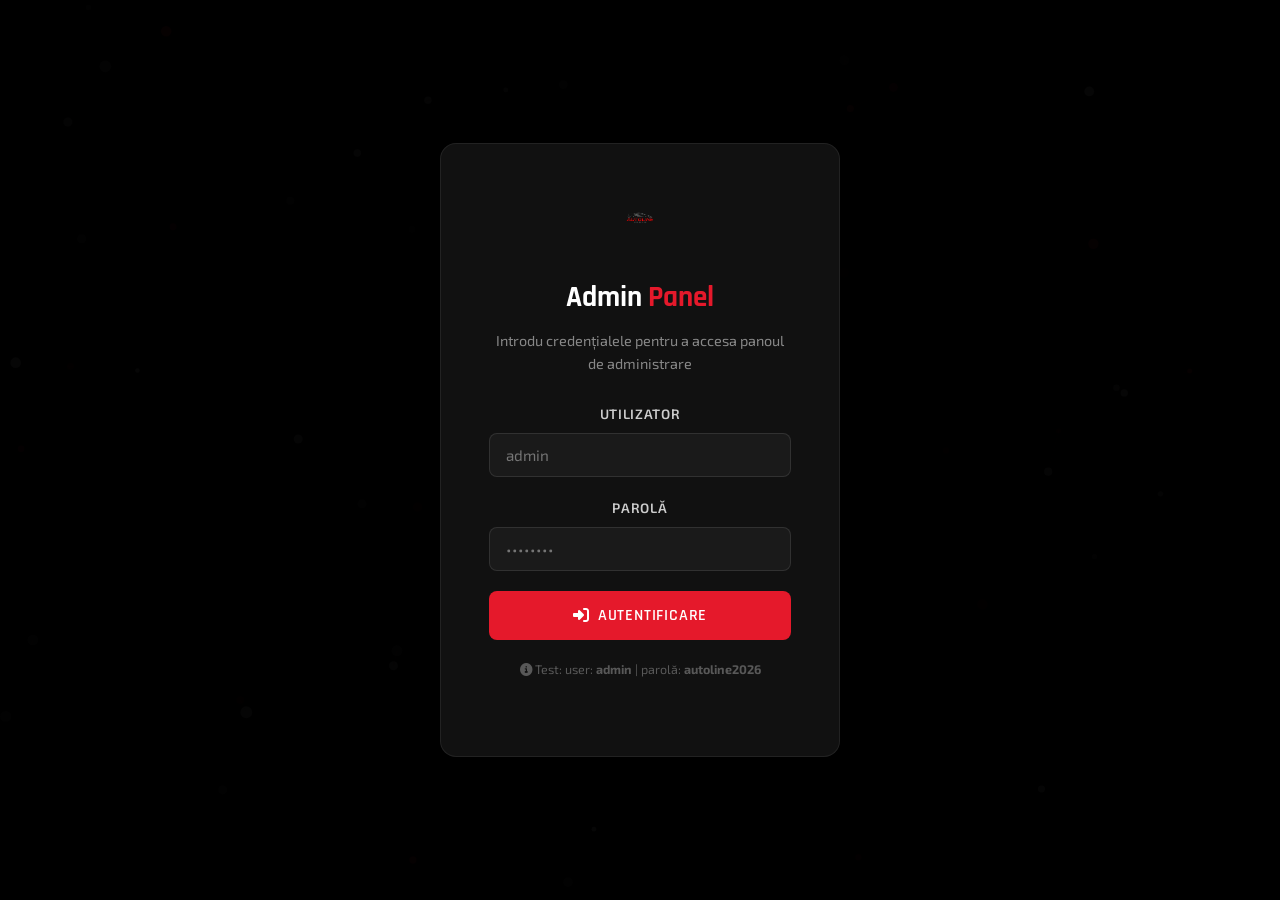
==== admin.html @ 4c0e233d "AutoLine website initial" ====
<!DOCTYPE html>
<html lang="ro">
<head>
  <meta charset="UTF-8"/>
  <meta name="viewport" content="width=device-width, initial-scale=1.0"/>
  <title>Admin Panel — AutoLine</title>
  <link href="https://fonts.googleapis.com/css2?family=Rajdhani:wght@400;600;700&family=Exo+2:wght@300;400;500;600&display=swap" rel="stylesheet"/>
  <link rel="stylesheet" href="https://cdnjs.cloudflare.com/ajax/libs/font-awesome/6.4.0/css/all.min.css"/>
  <link rel="stylesheet" href="css/style.css"/>
</head>
<body>

  <canvas id="bubblesCanvas"></canvas>

  <!-- =====================================================
       OVERLAY LOGIN ADMIN
       Afișat inițial, ascuns după autentificare reușită
  ===================================================== -->
  <div class="admin-login-overlay" id="loginOverlay">
    <div class="admin-login-box">
      <!-- Logo -->
      <img src="poze/AutoLine-removebg.jpg" alt="AutoLine" class="logo-img"/>
      <h2>Admin <span class="text-red">Panel</span></h2>
      <p>Introdu credențialele pentru a accesa panoul de administrare</p>

      <!-- Câmp username -->
      <div class="form-group">
        <label for="adminUser">Utilizator</label>
        <input type="text" id="adminUser" placeholder="admin" autocomplete="username"/>
      </div>
      <!-- Câmp parolă -->
      <div class="form-group">
        <label for="adminPass">Parolă</label>
        <input type="password" id="adminPass" placeholder="••••••••" autocomplete="current-password"/>
      </div>

      <!-- Buton login -->
      <button class="btn btn-primary" style="width:100%;justify-content:center" onclick="adminLogin()">
        <i class="fas fa-sign-in-alt"></i> Autentificare
      </button>

      <!-- Mesaj eroare — ascuns inițial -->
      <div class="admin-error" id="adminError">
        <i class="fas fa-exclamation-triangle"></i> Credențiale incorecte. Încearcă din nou.
      </div>

      <!-- Hint pentru testare -->
      <p style="color:var(--gray);font-size:0.78rem;margin-top:20px;opacity:0.6">
        <i class="fas fa-info-circle"></i> Test: user: <strong>admin</strong> | parolă: <strong>autoline2026</strong>
      </p>
    </div>
  </div>

  <!-- =====================================================
       NAVBAR ADMIN
  ===================================================== -->
  <nav class="navbar scrolled" style="display:none" id="adminNav">
    <div class="nav-container">
      <a href="index.html" class="nav-logo">
        <img src="poze/AutoLine-removebg.jpg" alt="AutoLine Logo" class="logo-img"/>
      </a>
      <div style="display:flex;align-items:center;gap:16px">
        <span style="color:var(--gray);font-size:0.85rem">
          <i class="fas fa-user-shield" style="color:var(--red)"></i> Administrator
        </span>
        <!-- Buton logout -->
        <button class="btn btn-outline" style="padding:8px 20px;font-size:0.85rem" onclick="adminLogout()">
          <i class="fas fa-sign-out-alt"></i> Ieșire
        </button>
        <a href="index.html" class="btn btn-primary" style="padding:8px 20px;font-size:0.85rem">
          <i class="fas fa-home"></i> Site
        </a>
      </div>
    </div>
  </nav>

  <!-- =====================================================
       DASHBOARD ADMIN
       Afișat după autentificare reușită
  ===================================================== -->
  <div class="admin-dashboard" id="adminDashboard">

    <!-- Header dashboard -->
    <div class="admin-header">
      <div>
        <h1>Dashboard <span class="text-red">AutoLine</span></h1>
        <p style="color:var(--gray);font-size:0.9rem">Gestionează programările clienților</p>
      </div>
      <!-- Buton adaugă programare manuală -->
      <button class="btn btn-primary" onclick="showAddModal()">
        <i class="fas fa-plus"></i> Adaugă Programare
      </button>
    </div>

    <!-- ---- CARDURI STATISTICI ---- -->
    <!-- Valorile sunt calculate dinamic de JS din localStorage -->
    <div class="admin-stats">
      <div class="admin-stat-card">
        <div class="icon">Programari</div>
        <div class="num" id="statTotal">0</div>
        <div class="lbl">Total Programări</div>
      </div>
      <div class="admin-stat-card">
        <div class="icon">Comenzi nepreluate</div>
        <div class="num" id="statPending">0</div>
        <div class="lbl">În Așteptare</div>
      </div>
      <div class="admin-stat-card">
        <div class="icon">Programari preluate</div>
        <div class="num" id="statConfirmed">0</div>
        <div class="lbl">Confirmate</div>
      </div>
      <div class="admin-stat-card">
        <div class="icon">Programari Completate</div>
        <div class="num" id="statCompleted">0</div>
        <div class="lbl">Finalizate</div>
      </div>
    </div>

    <!-- ---- TAB-URI FILTRARE ---- -->
    <div class="admin-tabs">
      <!-- Fiecare tab filtrează tabelul prin JS -->
      <button class="admin-tab active" onclick="filterTab('all', this)">
        <i class="fas fa-list"></i> Toate
      </button>
      <button class="admin-tab" onclick="filterTab('pending', this)">
        <i class="fas fa-hourglass-half"></i> În Așteptare
      </button>
      <button class="admin-tab" onclick="filterTab('confirmed', this)">
        <i class="fas fa-check"></i> Confirmate
      </button>
      <button class="admin-tab" onclick="filterTab('completed', this)">
        <i class="fas fa-flag-checkered"></i> Finalizate
      </button>
      <button class="admin-tab" onclick="filterTab('cancelled', this)">
        <i class="fas fa-times"></i> Anulate
      </button>
    </div>

    <!-- ---- BARA DE CĂUTARE & FILTRARE ---- -->
    <div class="admin-filters">
      <!-- Căutare după nume/mașină/serviciu -->
      <input type="text" id="searchInput" placeholder="🔍 Caută după nume, mașină, serviciu..."
             oninput="renderTable()" style="flex:1;min-width:200px"/>
      <!-- Filtrare după dată -->
      <input type="date" id="dateFilter" onchange="renderTable()" title="Filtrare după dată"/>
      <!-- Export CSV -->
      <button class="btn btn-outline" style="padding:10px 20px;font-size:0.85rem" onclick="exportCSV()">
        <i class="fas fa-download"></i> Export CSV
      </button>
      <!-- Șterge toate (cu confirmare) -->
      <button class="btn btn-outline" style="padding:10px 20px;font-size:0.85rem;border-color:rgba(229,25,43,0.3);color:var(--red)" onclick="clearAll()">
        <i class="fas fa-trash"></i> Șterge Tot
      </button>
    </div>

    <!-- ---- TABELUL CU PROGRAMĂRI ---- -->
    <div class="bookings-table-wrap">
      <table class="bookings-table" id="bookingsTable">
        <thead>
          <tr>
            <th>#</th>
            <th>Client</th>
            <th>Telefon</th>
            <th>Mașină</th>
            <th>Serviciu</th>
            <th>Data</th>
            <th>Ora</th>
            <th>Status</th>
            <th>Acțiuni</th>
          </tr>
        </thead>
        <!-- tbody populat dinamic de JS (renderTable) -->
        <tbody id="bookingsBody">
        </tbody>
      </table>
    </div>

    <!-- Stare goală — afișată când nu există programări -->
    <div class="empty-state" id="emptyState" style="display:none">
      <i class="fas fa-calendar-times"></i>
      <h3>Nicio programare găsită</h3>
      <p>Nu există programări în această categorie.</p>
      <a href="programare.html" class="btn btn-primary" style="margin-top:16px">
        <i class="fas fa-plus"></i> Creează Prima Programare
      </a>
    </div>

  </div>

  <!-- =====================================================
       MODAL: ADAUGĂ PROGRAMARE MANUALĂ
       Apare la click pe butonul "Adaugă Programare"
  ===================================================== -->
  <div id="addModal" style="display:none;position:fixed;inset:0;background:rgba(0,0,0,0.85);z-index:3000;display:none;align-items:center;justify-content:center;padding:20px">
    <div style="background:var(--bg-card);border:1px solid var(--border);border-radius:16px;padding:36px;width:100%;max-width:600px;max-height:90vh;overflow-y:auto">
      <div style="display:flex;justify-content:space-between;align-items:center;margin-bottom:28px">
        <h3 style="font-family:var(--font-title);font-size:1.5rem">Adaugă Programare <span class="text-red">Manuală</span></h3>
        <button onclick="hideAddModal()" style="background:none;border:none;color:var(--gray);cursor:pointer;font-size:1.5rem">✕</button>
      </div>

      <!-- Câmpuri formular modal -->
      <div class="form-row">
        <div class="form-group">
          <label>Nume Client *</label>
          <input type="text" id="m_name" placeholder="Ion Popescu"/>
        </div>
        <div class="form-group">
          <label>Telefon *</label>
          <input type="tel" id="m_phone" placeholder="+373 69 XXX XXX"/>
        </div>
      </div>
      <div class="form-row">
        <div class="form-group">
          <label>Mașină *</label>
          <input type="text" id="m_car" placeholder="BMW 320d"/>
        </div>
        <div class="form-group">
          <label>Nr. Înmatriculare</label>
          <input type="text" id="m_plate" placeholder="MD 001 AAA"/>
        </div>
      </div>
      <div class="form-group">
        <label>Serviciu *</label>
        <select id="m_service">
          <option value="">— Selectează —</option>
          <option>Schimb Ulei & Filtre</option>
          <option>Diagnosticare Electronică</option>
          <option>Climatizare & AC</option>
          <option>Anvelope & Jante</option>
          <option>Frâne & Suspensie</option>
          <option>ITP & Revizie</option>
          <option>Altele</option>
        </select>
      </div>
      <div class="form-row">
        <div class="form-group">
          <label>Data *</label>
          <input type="date" id="m_date"/>
        </div>
        <div class="form-group">
          <label>Ora *</label>
          <select id="m_time">
            <option value="">— Ora —</option>
            <option>08:00</option><option>09:00</option><option>10:00</option>
            <option>11:00</option><option>12:00</option><option>13:00</option>
            <option>14:00</option><option>15:00</option><option>16:00</option>
            <option>17:00</option>
          </select>
        </div>
      </div>
      <div class="form-group">
        <label>Status</label>
        <select id="m_status">
          <option value="pending">În Așteptare</option>
          <option value="confirmed">Confirmat</option>
          <option value="completed">Finalizat</option>
          <option value="cancelled">Anulat</option>
        </select>
      </div>
      <button class="btn btn-primary" style="width:100%;justify-content:center" onclick="saveManualBooking()">
        <i class="fas fa-save"></i> Salvează Programarea
      </button>
    </div>
  </div>

  <!-- =====================================================
       JAVASCRIPT ADMIN PANEL
  ===================================================== -->
  <script src="js/script.js"></script>
  <script>
    /* ================================================
       ADMIN.JS — logică completă panel administrare
       Toate datele sunt stocate în localStorage
    ================================================ */

    // ---- CREDENȚIALE LOGIN (doar pentru test local) ----
    // Schimbă parola înainte de a pune site-ul live!
    const ADMIN_USER = 'admin';
    const ADMIN_PASS = 'autoline2026';

    // Stare curentă: tab activ și filtrul de status
    let currentFilter = 'all'; // Filtrul de tab activ

    // ---- FUNCȚIA LOGIN ----
    // Verifică credențialele și afișează dashboard-ul
    function adminLogin() {
      const user = document.getElementById('adminUser').value.trim();
      const pass = document.getElementById('adminPass').value.trim();
      const error = document.getElementById('adminError');

      if (user === ADMIN_USER && pass === ADMIN_PASS) {
        // Credențiale corecte: ascundem overlay, arătăm dashboard
        document.getElementById('loginOverlay').style.display = 'none';
        document.getElementById('adminNav').style.display = 'block';
        document.getElementById('adminDashboard').style.display = 'block';
        error.style.display = 'none';
        loadDashboard(); // Încarcă datele
      } else {
        // Credențiale greșite: arătăm eroarea
        error.style.display = 'block';
        document.getElementById('adminPass').value = '';
      }
    }

    // Enter key pe câmpul parolă declanșează login
    document.getElementById('adminPass').addEventListener('keypress', function(e) {
      if (e.key === 'Enter') adminLogin();
    });
    document.getElementById('adminUser').addEventListener('keypress', function(e) {
      if (e.key === 'Enter') adminLogin();
    });

    // ---- FUNCȚIA LOGOUT ----
    function adminLogout() {
      if (confirm('Ești sigur că vrei să ieși din admin?')) {
        location.reload(); // Reîncarcă pagina = înapoi la login
      }
    }

    // ---- ÎNCARCĂ DATELE DIN LOCALSTORAGE ----
    // Citim programările și actualizăm statisticile + tabelul
    function loadDashboard() {
      renderStats(); // Actualizează cardurile cu numere
      renderTable(); // Populează tabelul
    }

    // ---- OBȚINE PROGRAMĂRILE DIN LOCALSTORAGE ----
    function getBookings() {
      return JSON.parse(localStorage.getItem('autoline_bookings') || '[]');
    }

    // ---- SALVEAZĂ PROGRAMĂRILE ÎN LOCALSTORAGE ----
    function saveBookings(bookings) {
      localStorage.setItem('autoline_bookings', JSON.stringify(bookings));
    }

    // ---- ACTUALIZEAZĂ CARDURILE STATISTICI ----
    function renderStats() {
      const bookings = getBookings();
      document.getElementById('statTotal').textContent = bookings.length;
      document.getElementById('statPending').textContent = bookings.filter(b => b.status === 'pending').length;
      document.getElementById('statConfirmed').textContent = bookings.filter(b => b.status === 'confirmed').length;
      document.getElementById('statCompleted').textContent = bookings.filter(b => b.status === 'completed').length;
    }

    // ---- FILTRARE TAB-URI ----
    // Setează filtrul curent și re-renderizează tabelul
    function filterTab(filter, btn) {
      currentFilter = filter;

      // Actualizează stilul butonului activ
      document.querySelectorAll('.admin-tab').forEach(t => t.classList.remove('active'));
      btn.classList.add('active');

      renderTable();
    }

    // ---- POPULEAZĂ TABELUL CU PROGRAMĂRI ----
    function renderTable() {
      const bookings = getBookings();
      const searchVal = document.getElementById('searchInput').value.toLowerCase();
      const dateVal = document.getElementById('dateFilter').value;
      const tbody = document.getElementById('bookingsBody');
      const emptyState = document.getElementById('emptyState');

      // Aplicăm filtrele:
      let filtered = bookings.filter(b => {
        // 1. Filtru tab (status)
        const matchTab = currentFilter === 'all' || b.status === currentFilter;

        // 2. Filtru căutare text (caută în toate câmpurile)
        const searchStr = `${b.name} ${b.car} ${b.service} ${b.phone} ${b.plate}`.toLowerCase();
        const matchSearch = !searchVal || searchStr.includes(searchVal);

        // 3. Filtru dată
        const matchDate = !dateVal || b.date === dateVal;

        return matchTab && matchSearch && matchDate;
      });

      // Sortăm după dată (cele mai noi primele)
      filtered.sort((a, b) => new Date(b.date + ' ' + b.time) - new Date(a.date + ' ' + a.time));

      // Golim tabelul
      tbody.innerHTML = '';

      if (filtered.length === 0) {
        // Afișăm starea goală dacă nu sunt rezultate
        document.getElementById('bookingsTable').style.display = 'none';
        emptyState.style.display = 'block';
        return;
      }

      document.getElementById('bookingsTable').style.display = 'table';
      emptyState.style.display = 'none';

      // Generăm rândurile tabelului
      filtered.forEach((b, index) => {
        const row = document.createElement('tr');

        // Clasa CSS pentru badge-ul de status
        const statusClass = {
          pending: 'status-pending',
          confirmed: 'status-confirmed',
          completed: 'status-completed',
          cancelled: 'status-cancelled'
        }[b.status] || 'status-pending';

        // Textul status în română
        const statusText = {
          pending: 'În Așteptare',
          confirmed: 'Confirmat',
          completed: 'Finalizat',
          cancelled: 'Anulat'
        }[b.status] || 'În Așteptare';

        // Formatăm data mai frumos (ex: 07.04.2026)
        const dateFormatted = b.date ? b.date.split('-').reverse().join('.') : '—';

        row.innerHTML = `
          <td style="color:var(--gray)">${index + 1}</td>
          <td>
            <strong>${escapeHtml(b.name)}</strong><br/>
            <span style="color:var(--gray);font-size:0.8rem">${escapeHtml(b.email || '')}</span>
          </td>
          <td><a href="tel:${escapeHtml(b.phone)}" style="color:var(--white);text-decoration:none">${escapeHtml(b.phone)}</a></td>
          <td>
            <strong>${escapeHtml(b.car)}</strong><br/>
            <span style="color:var(--gray);font-size:0.8rem">${escapeHtml(b.plate || '—')}</span>
          </td>
          <td>${escapeHtml(b.service)}</td>
          <td>${dateFormatted}</td>
          <td>${escapeHtml(b.time || '—')}</td>
          <td><span class="status-badge ${statusClass}">${statusText}</span></td>
          <td>
            <div style="display:flex;gap:6px;flex-wrap:wrap">
              <!-- Buton Confirmă (activ doar când e pending) -->
              ${b.status === 'pending' ? `<button class="action-btn btn-confirm" onclick="changeStatus(${b.id}, 'confirmed')">✓ Confirmă</button>` : ''}
              <!-- Buton Finalizat (activ când e confirmat) -->
              ${b.status === 'confirmed' ? `<button class="action-btn btn-confirm" onclick="changeStatus(${b.id}, 'completed')">🏁 Finalizat</button>` : ''}
              <!-- Buton Anulează -->
              ${b.status !== 'cancelled' && b.status !== 'completed'
                ? `<button class="action-btn btn-cancel" onclick="changeStatus(${b.id}, 'cancelled')">✕ Anulează</button>`
                : ''}
              <!-- Buton Șterge -->
              <button class="action-btn btn-delete" onclick="deleteBooking(${b.id})">🗑</button>
            </div>
          </td>
        `;
        tbody.appendChild(row);
      });

      // Actualizăm și statisticile
      renderStats();
    }

    // ---- SCHIMBĂ STATUSUL UNEI PROGRAMĂRI ----
    function changeStatus(id, newStatus) {
      const bookings = getBookings();
      const index = bookings.findIndex(b => b.id === id);
      if (index !== -1) {
        bookings[index].status = newStatus; // Actualizăm statusul
        saveBookings(bookings); // Salvăm
        renderTable(); // Re-renderizăm tabelul
      }
    }

    // ---- ȘTERGE O PROGRAMARE ----
    function deleteBooking(id) {
      if (!confirm('Ești sigur că vrei să ștergi această programare?')) return;
      const bookings = getBookings().filter(b => b.id !== id); // Filtrăm afară
      saveBookings(bookings);
      renderTable();
    }

    // ---- ȘTERGE TOATE PROGRAMĂRILE ----
    function clearAll() {
      if (!confirm('Ești sigur că vrei să ștergi TOATE programările? Acțiunea nu poate fi anulată!')) return;
      localStorage.removeItem('autoline_bookings');
      renderTable();
    }

    // ---- EXPORT CSV ----
    // Generăm un fișier CSV cu toate programările și îl descărcăm
    function exportCSV() {
      const bookings = getBookings();
      if (bookings.length === 0) {
        alert('Nu există programări de exportat.');
        return;
      }

      // Header-ul CSV
      const headers = ['ID', 'Nume', 'Telefon', 'Email', 'Masina', 'Nr.Inmatriculare', 'Serviciu', 'Data', 'Ora', 'Status', 'Creat'];
      const rows = bookings.map(b => [
        b.id, b.name, b.phone, b.email || '', b.car, b.plate || '', b.service, b.date, b.time, b.status, b.createdAt
      ]);

      // Construim conținutul CSV
      const csvContent = [headers, ...rows]
        .map(row => row.map(cell => `"${String(cell).replace(/"/g, '""')}"`).join(','))
        .join('\n');

      // Creăm un link invizibil și simulăm click pentru descărcare
      const blob = new Blob(['\uFEFF' + csvContent], { type: 'text/csv;charset=utf-8;' });
      const url = URL.createObjectURL(blob);
      const a = document.createElement('a');
      a.href = url;
      a.download = `autoline-programari-${new Date().toISOString().split('T')[0]}.csv`;
      a.click();
      URL.revokeObjectURL(url);
    }

    // ---- MODAL ADAUGĂ PROGRAMARE MANUALĂ ----
    function showAddModal() {
      const modal = document.getElementById('addModal');
      modal.style.display = 'flex';
      // Setăm data minimă pentru câmpul dată
      const today = new Date().toISOString().split('T')[0];
      document.getElementById('m_date').setAttribute('min', today);
    }

    function hideAddModal() {
      document.getElementById('addModal').style.display = 'none';
    }

    // Închide modalul la click pe fundal
    document.getElementById('addModal').addEventListener('click', function(e) {
      if (e.target === this) hideAddModal();
    });

    // ---- SALVEAZĂ PROGRAMARE MANUALĂ ----
    function saveManualBooking() {
      const name = document.getElementById('m_name').value.trim();
      const phone = document.getElementById('m_phone').value.trim();
      const car = document.getElementById('m_car').value.trim();
      const service = document.getElementById('m_service').value;
      const date = document.getElementById('m_date').value;
      const time = document.getElementById('m_time').value;

      if (!name || !phone || !car || !service || !date || !time) {
        alert('Completează toate câmpurile obligatorii!');
        return;
      }

      const newBooking = {
        id: Date.now(),
        name,
        phone,
        email: '',
        car,
        plate: document.getElementById('m_plate').value.trim(),
        service,
        date,
        time,
        status: document.getElementById('m_status').value,
        notes: '',
        createdAt: new Date().toLocaleString('ro-RO')
      };

      const bookings = getBookings();
      bookings.push(newBooking);
      saveBookings(bookings);

      hideAddModal();
      // Resetăm câmpurile modalului
      ['m_name','m_phone','m_car','m_plate'].forEach(id => document.getElementById(id).value = '');
      document.getElementById('m_service').value = '';
      document.getElementById('m_time').value = '';
      document.getElementById('m_status').value = 'pending';

      renderTable();
      alert('Programarea a fost adăugată cu succes!');
    }

    // ---- SANITIZARE HTML (previne XSS) ----
    // Înlocuiește caracterele speciale HTML pentru siguranță
    function escapeHtml(str) {
      if (!str) return '';
      return String(str)
        .replace(/&/g, '&amp;')
        .replace(/</g, '&lt;')
        .replace(/>/g, '&gt;')
        .replace(/"/g, '&quot;');
    }

    // ---- DATE DE TEST (pentru demonstrare) ----
    // Dacă nu există programări, adăugăm câteva exemple demo
    (function addDemoData() {
      const existing = getBookings();
      if (existing.length === 0) {
        const demoBookings = [
          {
            id: 1001,
            name: 'Ion Popescu',
            phone: '+373 69 123 456',
            email: 'ion.popescu@gmail.com',
            car: 'BMW 320d E90',
            plate: 'MD 001 ABC',
            service: 'Schimb Ulei & Filtre',
            date: new Date().toISOString().split('T')[0], // Azi
            time: '10:00',
            status: 'pending',
            notes: 'Și filtru habitaclu dacă se poate',
            createdAt: new Date().toLocaleString('ro-RO')
          },
          {
            id: 1002,
            name: 'Maria Ionescu',
            phone: '+373 69 234 567',
            email: 'maria@yahoo.com',
            car: 'Volkswagen Golf 7',
            plate: 'MD 002 XYZ',
            service: 'Diagnosticare Electronică',
            date: new Date(Date.now() + 86400000).toISOString().split('T')[0], // Mâine
            time: '14:00',
            status: 'confirmed',
            notes: 'Lumina motorului aprinsă de 2 zile',
            createdAt: new Date().toLocaleString('ro-RO')
          },
          {
            id: 1003,
            name: 'Andrei Vasile',
            phone: '+373 69 345 678',
            email: '',
            car: 'Toyota Corolla 2021',
            plate: 'MD 003 TOY',
            service: 'Anvelope & Jante',
            date: new Date(Date.now() - 86400000).toISOString().split('T')[0], // Ieri
            time: '09:00',
            status: 'completed',
            notes: 'Sezon de vară',
            createdAt: new Date().toLocaleString('ro-RO')
          }
        ];
        saveBookings(demoBookings);
      }
    })();

  </script>
</body>
</html>
---- css/style.css ----
/* ================================================
   AutoLine Auto Services - style.css
   Tema: Dark / Negru cu accent Roșu
   Autor: Cazacu Cătălin — DAW-251
================================================ */

/* ---- CSS VARIABLES (variabile globale de culori, fonturi) ---- */
:root {
  --bg-dark: #0a0a0a;          /* Fundal principal negru */
  --bg-card: #111111;          /* Fundal carduri */
  --bg-card2: #161616;         /* Fundal carduri secundare */
  --red: #e5192b;              /* Roșu AutoLine (culoarea logo) */
  --red-dark: #b31220;         /* Roșu mai închis hover */
  --white: #ffffff;
  --gray: #888888;             /* Text secundar */
  --gray-light: #cccccc;
  --border: rgba(255,255,255,0.07); /* Borduri subtile */
  --font-title: 'Rajdhani', sans-serif;
  --font-body: 'Exo 2', sans-serif;
  --shadow: 0 8px 32px rgba(229,25,43,0.15);
  --transition: all 0.3s ease;
  --radius: 12px;
}

/* ---- RESET & BASE ---- */
*, *::before, *::after { box-sizing: border-box; margin: 0; padding: 0; }

html { scroll-behavior: smooth; } /* Scroll lin la click pe linkuri ancoră */

body {
  background: var(--bg-dark);
  color: var(--white);
  font-family: var(--font-body);
  font-size: 16px;
  line-height: 1.6;
  overflow-x: hidden; /* Previne scroll orizontal */
}

/* ---- CANVAS BULE (fundal animat) ---- */
/* Canvas-ul e fix, în spatele tuturor elementelor */
#bubblesCanvas {
  position: fixed;
  top: 0; left: 0;
  width: 100%; height: 100%;
  z-index: 0;          /* Sub tot conținutul */
  pointer-events: none; /* Nu blochează click-urile */
}

/* Toate secțiunile stau deasupra canvas-ului */
section, nav, footer { position: relative; z-index: 1; }

/* ---- UTILITĂȚI ---- */
.container { max-width: 1200px; margin: 0 auto; padding: 0 24px; }
.text-red { color: var(--red); }
.section { padding: 80px 0; }
.center-btn { text-align: center; margin-top: 48px; }

/* ---- BUTOANE ---- */
.btn {
  display: inline-flex;
  align-items: center;
  gap: 8px;
  padding: 14px 32px;
  border-radius: 8px;
  font-family: var(--font-title);
  font-size: 1rem;
  font-weight: 600;
  letter-spacing: 0.05em;
  text-decoration: none;
  cursor: pointer;
  border: none;
  transition: var(--transition);
  text-transform: uppercase;
}
.btn-primary {
  background: var(--red);
  color: var(--white);
}
.btn-primary:hover {
  background: var(--red-dark);
  transform: translateY(-2px);
  box-shadow: 0 8px 24px rgba(229,25,43,0.4);
}
.btn-outline {
  background: transparent;
  color: var(--white);
  border: 2px solid rgba(255,255,255,0.3);
}
.btn-outline:hover {
  border-color: var(--red);
  color: var(--red);
  transform: translateY(-2px);
}
.btn-large { padding: 18px 48px; font-size: 1.1rem; }

/* ---- SECTION HEADER ---- */
.section-header { text-align: center; margin-bottom: 56px; }
.section-tag {
  display: inline-block;
  background: rgba(229,25,43,0.15);
  color: var(--red);
  border: 1px solid rgba(229,25,43,0.3);
  padding: 4px 16px;
  border-radius: 20px;
  font-size: 0.8rem;
  font-weight: 600;
  letter-spacing: 0.1em;
  text-transform: uppercase;
  margin-bottom: 12px;
}
.section-title {
  font-family: var(--font-title);
  font-size: clamp(1.8rem, 4vw, 2.8rem);
  font-weight: 700;
  line-height: 1.2;
  margin-bottom: 16px;
}
.section-subtitle { color: var(--gray); max-width: 600px; margin: 0 auto; }

/* ================================================
   NAVBAR
================================================ */
.navbar {
  position: fixed;
  top: 0; left: 0; right: 0;
  z-index: 1000; /* Deasupra tuturor */
  padding: 0 24px;
  transition: var(--transition);
  background: transparent;
}
/* Clasa adăugată prin JS când se scrollează */
.navbar.scrolled {
  background: rgba(10,10,10,0.95);
  backdrop-filter: blur(20px);
  border-bottom: 1px solid var(--border);
  box-shadow: 0 4px 24px rgba(0,0,0,0.5);
}
.nav-container {
  max-width: 1200px;
  margin: 0 auto;
  display: flex;
  align-items: center;
  justify-content: space-between;
  height: 72px;
}
.nav-logo .logo-img { height: 48px; object-fit: contain; }
.nav-links {
  display: flex;
  align-items: center;
  gap: 8px;
  list-style: none;
}
.nav-link {
  color: var(--gray-light);
  text-decoration: none;
  padding: 8px 16px;
  border-radius: 6px;
  font-family: var(--font-title);
  font-weight: 600;
  font-size: 0.95rem;
  letter-spacing: 0.05em;
  text-transform: uppercase;
  transition: var(--transition);
}
.nav-link:hover, .nav-link.active {
  color: var(--white);
  background: rgba(255,255,255,0.08);
}
/* Link special Admin - cu bordură roșie */
.nav-admin {
  color: var(--red) !important;
  border: 1px solid rgba(229,25,43,0.3);
}
.nav-admin:hover { background: rgba(229,25,43,0.15) !important; }
/* Buton hamburger (mobil) */
.hamburger {
  display: none;
  flex-direction: column;
  gap: 5px;
  background: none;
  border: none;
  cursor: pointer;
  padding: 4px;
}
.hamburger span {
  display: block;
  width: 24px; height: 2px;
  background: var(--white);
  border-radius: 2px;
  transition: var(--transition);
}

/* ================================================
   HERO SECTION
================================================ */
.hero {
  min-height: 100vh;
  display: flex;
  align-items: center;
  padding: 100px 48px 60px;
  max-width: 1200px;
  margin: 0 auto;
  gap: 60px;
}
.hero-content { flex: 1; }
.hero-tag {
  display: inline-block;
  background: rgba(229,25,43,0.1);
  border: 1px solid rgba(229,25,43,0.25);
  color: var(--red);
  padding: 6px 18px;
  border-radius: 20px;
  font-size: 0.85rem;
  font-weight: 600;
  letter-spacing: 0.08em;
  margin-bottom: 20px;
}
.hero-title {
  font-family: var(--font-title);
  font-size: clamp(2.4rem, 5.5vw, 4rem);
  font-weight: 700;
  line-height: 1.1;
  margin-bottom: 20px;
}
.hero-subtitle {
  color: var(--gray);
  font-size: 1.1rem;
  margin-bottom: 36px;
  max-width: 500px;
}
.hero-buttons { display: flex; gap: 16px; flex-wrap: wrap; margin-bottom: 48px; }

/* Statistici hero */
.hero-stats { display: flex; gap: 40px; flex-wrap: wrap; }
.stat { display: flex; flex-direction: column; }
.stat-num {
  font-family: var(--font-title);
  font-size: 2rem;
  font-weight: 700;
  color: var(--red);
  line-height: 1;
}
.stat-label { font-size: 0.8rem; color: var(--gray); margin-top: 4px; }

/* Imaginea hero */
.hero-image { flex: 1; display: flex; justify-content: center; }
.hero-img-wrapper { position: relative; max-width: 500px; width: 100%; }
.hero-car-img {
  width: 100%;
  border-radius: 20px;
  object-fit: cover;
  aspect-ratio: 4/3;
  display: block;
  border: 1px solid var(--border);
}
/* Badge-uri flotante deasupra imaginii hero */
.floating-badge {
  position: absolute;
  background: rgba(17,17,17,0.95);
  border: 1px solid var(--border);
  backdrop-filter: blur(10px);
  padding: 10px 16px;
  border-radius: 30px;
  display: flex;
  align-items: center;
  gap: 8px;
  font-size: 0.85rem;
  font-weight: 600;
  white-space: nowrap;
  /* Animație plutire sus-jos */
  animation: float 3s ease-in-out infinite;
}
.badge-1 { top: 20px; left: -20px; color: #4ade80; }
.badge-1 i { color: #4ade80; }
.badge-2 { bottom: 30px; right: -10px; animation-delay: 1.5s; }
/* Animație CSS plutire */
@keyframes float {
  0%, 100% { transform: translateY(0); }
  50% { transform: translateY(-10px); }
}

/* ================================================
   SERVICES GRID
================================================ */
.services-grid {
  display: grid;
  grid-template-columns: repeat(auto-fit, minmax(300px, 1fr));
  gap: 24px;
}
.service-card {
  background: var(--bg-card);
  border: 1px solid var(--border);
  border-radius: var(--radius);
  padding: 32px;
  transition: var(--transition);
  position: relative;
  overflow: hidden;
}
/* Linia roșie animată la hover */
.service-card::before {
  content: '';
  position: absolute;
  bottom: 0; left: 0;
  width: 0; height: 3px;
  background: var(--red);
  transition: width 0.4s ease;
}
.service-card:hover::before { width: 100%; }
.service-card:hover {
  border-color: rgba(229,25,43,0.3);
  transform: translateY(-6px);
  box-shadow: 0 16px 48px rgba(0,0,0,0.4);
}
.service-icon {
  width: 56px; height: 56px;
  background: rgba(229,25,43,0.1);
  border-radius: 12px;
  display: flex;
  align-items: center;
  justify-content: center;
  margin-bottom: 20px;
  font-size: 1.4rem;
  color: var(--red);
}
.service-card h3 {
  font-family: var(--font-title);
  font-size: 1.25rem;
  font-weight: 700;
  margin-bottom: 10px;
}
.service-card p { color: var(--gray); font-size: 0.9rem; margin-bottom: 20px; }
.service-link {
  color: var(--red);
  text-decoration: none;
  font-weight: 600;
  font-size: 0.9rem;
  display: inline-flex;
  align-items: center;
  gap: 6px;
  transition: gap 0.3s;
}
.service-link:hover { gap: 12px; }

/* ================================================
   WHY US
================================================ */
.why-us { background: rgba(255,255,255,0.02); }
.why-us-inner {
  display: flex;
  gap: 64px;
  align-items: center;
}
.why-us-image {
  flex: 1;
  position: relative;
}
.why-us-image img {
  width: 100%;
  border-radius: 20px;
  object-fit: cover;
  aspect-ratio: 4/3;
  border: 1px solid var(--border);
}
/* Caseta cu recenzie flotantă */
.review-box {
  position: absolute;
  bottom: -24px;
  right: -24px;
  background: var(--bg-card);
  border: 1px solid var(--border);
  padding: 20px 24px;
  border-radius: 12px;
  max-width: 220px;
  box-shadow: 0 8px 32px rgba(0,0,0,0.5);
}
.review-box p { font-size: 0.85rem; margin: 8px 0; color: var(--gray-light); font-style: italic; }
.review-box span { font-size: 0.8rem; color: var(--gray); }
.why-us-content { flex: 1; }
.why-us-content p { color: var(--gray); margin-bottom: 24px; }
/* Lista de avantaje */
.advantages-list { list-style: none; margin-bottom: 32px; display: flex; flex-direction: column; gap: 12px; }
.advantages-list li {
  display: flex;
  align-items: center;
  gap: 12px;
  color: var(--gray-light);
  font-size: 0.95rem;
}
.advantages-list li i { color: var(--red); font-size: 1rem; flex-shrink: 0; }

/* ================================================
   TESTIMONIALE
================================================ */
.testimonials-grid {
  display: grid;
  grid-template-columns: repeat(auto-fit, minmax(280px, 1fr));
  gap: 24px;
}
.testimonial-card {
  background: var(--bg-card);
  border: 1px solid var(--border);
  border-radius: var(--radius);
  padding: 32px;
  transition: var(--transition);
}
.testimonial-card:hover { border-color: rgba(229,25,43,0.25); transform: translateY(-4px); }
.testimonial-stars { font-size: 1.1rem; margin-bottom: 16px; }
.testimonial-card p { color: var(--gray); font-style: italic; margin-bottom: 24px; line-height: 1.7; }
.testimonial-author { display: flex; align-items: center; gap: 14px; }
.author-img {
  width: 48px; height: 48px;
  border-radius: 50%;
  object-fit: cover;
  border: 2px solid var(--red);
  background: var(--bg-card2); /* placeholder când nu e imagine */
}
.testimonial-author strong { display: block; font-weight: 600; }
.testimonial-author span { font-size: 0.8rem; color: var(--gray); }

/* ================================================
   CTA BAND
================================================ */
.cta-band {
  background: linear-gradient(135deg, #1a0005 0%, #0d0d0d 50%, #1a0005 100%);
  border-top: 1px solid rgba(229,25,43,0.2);
  border-bottom: 1px solid rgba(229,25,43,0.2);
  padding: 80px 24px;
  text-align: center;
  position: relative;
}
.cta-band h2 {
  font-family: var(--font-title);
  font-size: clamp(1.8rem, 4vw, 2.8rem);
  margin-bottom: 12px;
}
.cta-band p { color: var(--gray); margin-bottom: 32px; font-size: 1.05rem; }

/* ================================================
   FOOTER
================================================ */
.footer {
  background: #050505;
  border-top: 1px solid var(--border);
  padding: 64px 0 0;
}
.footer-grid {
  display: grid;
  grid-template-columns: 2fr 1fr 1fr 1.5fr;
  gap: 40px;
  margin-bottom: 48px;
}
.footer-logo { height: 44px; object-fit: contain; margin-bottom: 16px; filter: brightness(1.1); }
.footer-col p { color: var(--gray); font-size: 0.9rem; line-height: 1.7; margin-bottom: 20px; }
.footer-col h4 {
  font-family: var(--font-title);
  font-size: 1rem;
  font-weight: 700;
  text-transform: uppercase;
  letter-spacing: 0.08em;
  margin-bottom: 20px;
  color: var(--white);
}
.footer-col ul { list-style: none; display: flex; flex-direction: column; gap: 10px; }
.footer-col ul li a {
  color: var(--gray);
  text-decoration: none;
  font-size: 0.9rem;
  transition: color 0.2s;
}
.footer-col ul li a:hover { color: var(--red); }
/* Lista contact cu iconițe */
.contact-list li { display: flex; align-items: flex-start; gap: 10px; color: var(--gray); font-size: 0.9rem; }
.contact-list li i { color: var(--red); margin-top: 3px; flex-shrink: 0; }
/* Social media */
.social-links { display: flex; gap: 12px; }
.social-links a {
  width: 40px; height: 40px;
  background: rgba(255,255,255,0.05);
  border: 1px solid var(--border);
  border-radius: 8px;
  display: flex;
  align-items: center;
  justify-content: center;
  color: var(--gray);
  text-decoration: none;
  transition: var(--transition);
  font-size: 1rem;
}
.social-links a:hover { background: var(--red); color: var(--white); border-color: var(--red); }
.footer-bottom {
  border-top: 1px solid var(--border);
  padding: 20px 0;
  display: flex;
  justify-content: space-between;
  align-items: center;
  flex-wrap: wrap;
  gap: 8px;
}
.footer-bottom p { color: var(--gray); font-size: 0.85rem; }

/* ================================================
   PAGINI INTERNE - PAGE HERO (header pagini)
================================================ */
.page-hero {
  padding: 140px 24px 60px;
  text-align: center;
  background: linear-gradient(180deg, rgba(229,25,43,0.05) 0%, transparent 100%);
}
.page-hero h1 {
  font-family: var(--font-title);
  font-size: clamp(2rem, 5vw, 3.5rem);
  font-weight: 700;
  margin-bottom: 12px;
}
.page-hero p { color: var(--gray); font-size: 1.05rem; }
/* Breadcrumb */
.breadcrumb {
  display: flex;
  align-items: center;
  justify-content: center;
  gap: 8px;
  margin-top: 16px;
  font-size: 0.85rem;
  color: var(--gray);
}
.breadcrumb a { color: var(--red); text-decoration: none; }
.breadcrumb a:hover { text-decoration: underline; }

/* ================================================
   PAGINA SERVICII
================================================ */
.services-full-grid {
  display: grid;
  grid-template-columns: repeat(auto-fit, minmax(340px, 1fr));
  gap: 28px;
}
.service-full-card {
  background: var(--bg-card);
  border: 1px solid var(--border);
  border-radius: var(--radius);
  overflow: hidden;
  transition: var(--transition);
}
.service-full-card:hover { border-color: rgba(229,25,43,0.3); transform: translateY(-4px); }
.service-full-img {
  width: 100%;
  height: 200px;
  object-fit: cover;
  display: block;
  background: var(--bg-card2);
}
.service-full-body { padding: 28px; }
.service-full-body h3 {
  font-family: var(--font-title);
  font-size: 1.3rem;
  font-weight: 700;
  margin-bottom: 10px;
}
.service-full-body p { color: var(--gray); font-size: 0.9rem; margin-bottom: 16px; }
.service-price {
  display: inline-flex;
  align-items: center;
  gap: 6px;
  background: rgba(229,25,43,0.1);
  color: var(--red);
  padding: 4px 14px;
  border-radius: 20px;
  font-weight: 700;
  font-size: 0.9rem;
  margin-bottom: 16px;
}

/* ================================================
   PAGINA DESPRE NOI
================================================ */
.team-grid {
  display: grid;
  grid-template-columns: repeat(auto-fit, minmax(240px, 1fr));
  gap: 24px;
}
.team-card {
  background: var(--bg-card);
  border: 1px solid var(--border);
  border-radius: var(--radius);
  overflow: hidden;
  text-align: center;
  transition: var(--transition);
}
.team-card:hover { border-color: rgba(229,25,43,0.3); transform: translateY(-4px); }
.team-img {
  width: 100%;
  height: 240px;
  object-fit: cover;
  background: var(--bg-card2);
}
.team-info { padding: 20px; }
.team-info h4 { font-family: var(--font-title); font-size: 1.1rem; font-weight: 700; }
.team-info span { color: var(--red); font-size: 0.85rem; }
/* Contor statistici în secțiunea Despre */
.stats-band {
  background: var(--bg-card);
  border-top: 1px solid var(--border);
  border-bottom: 1px solid var(--border);
  padding: 48px 0;
}
.stats-grid {
  display: grid;
  grid-template-columns: repeat(4, 1fr);
  gap: 24px;
  text-align: center;
}
.stat-item .num {
  font-family: var(--font-title);
  font-size: 2.5rem;
  font-weight: 700;
  color: var(--red);
  display: block;
}
.stat-item .lbl { color: var(--gray); font-size: 0.9rem; }

/* ================================================
   PAGINA PROGRAMARE (formular)
================================================ */
.booking-wrapper {
  display: grid;
  grid-template-columns: 1fr 1fr;
  gap: 48px;
  align-items: start;
}
.booking-info h3 {
  font-family: var(--font-title);
  font-size: 1.5rem;
  font-weight: 700;
  margin-bottom: 20px;
}
.booking-info p { color: var(--gray); margin-bottom: 24px; }
.info-items { display: flex; flex-direction: column; gap: 16px; }
.info-item { display: flex; align-items: center; gap: 14px; }
.info-item i {
  width: 44px; height: 44px;
  background: rgba(229,25,43,0.1);
  border-radius: 10px;
  display: flex;
  align-items: center;
  justify-content: center;
  color: var(--red);
  font-size: 1rem;
  flex-shrink: 0;
}
.info-item div strong { display: block; font-size: 0.9rem; margin-bottom: 2px; }
.info-item div span { color: var(--gray); font-size: 0.85rem; }
/* Formularul de programare */
.booking-form {
  background: var(--bg-card);
  border: 1px solid var(--border);
  border-radius: 16px;
  padding: 40px;
}
.booking-form h3 {
  font-family: var(--font-title);
  font-size: 1.5rem;
  font-weight: 700;
  margin-bottom: 28px;
}
/* Grup câmp formular */
.form-group { margin-bottom: 20px; }
.form-group label {
  display: block;
  font-size: 0.85rem;
  font-weight: 600;
  color: var(--gray-light);
  margin-bottom: 8px;
  letter-spacing: 0.05em;
  text-transform: uppercase;
}
/* Stilizare input-uri, select-uri, textarea */
.form-group input,
.form-group select,
.form-group textarea {
  width: 100%;
  background: rgba(255,255,255,0.04);
  border: 1px solid rgba(255,255,255,0.1);
  border-radius: 8px;
  padding: 12px 16px;
  color: var(--white);
  font-family: var(--font-body);
  font-size: 0.95rem;
  transition: border-color 0.3s;
  outline: none;
}
.form-group input:focus,
.form-group select:focus,
.form-group textarea:focus {
  border-color: var(--red); /* Bordură roșie la focus */
  background: rgba(229,25,43,0.05);
}
.form-group select option { background: #1a1a1a; }
.form-group textarea { resize: vertical; min-height: 100px; }
/* Grid 2 coloane în formular */
.form-row { display: grid; grid-template-columns: 1fr 1fr; gap: 16px; }
/* Mesaj succes după trimitere */
.success-msg {
  display: none;
  background: rgba(74,222,128,0.1);
  border: 1px solid rgba(74,222,128,0.3);
  color: #4ade80;
  padding: 16px;
  border-radius: 8px;
  text-align: center;
  margin-top: 16px;
  font-weight: 600;
}
.success-msg.show { display: block; } /* Activat prin JS */

/* ================================================
   PAGINA CONTACT
================================================ */
.contact-wrapper {
  display: grid;
  grid-template-columns: 1fr 1.5fr;
  gap: 48px;
}
.contact-details h3 {
  font-family: var(--font-title);
  font-size: 1.5rem;
  margin-bottom: 24px;
}
.contact-item {
  display: flex;
  gap: 16px;
  margin-bottom: 24px;
  align-items: flex-start;
}
.contact-item-icon {
  width: 48px; height: 48px;
  background: rgba(229,25,43,0.1);
  border-radius: 10px;
  display: flex;
  align-items: center;
  justify-content: center;
  color: var(--red);
  font-size: 1.1rem;
  flex-shrink: 0;
}
.contact-item h4 { font-size: 0.85rem; text-transform: uppercase; letter-spacing: 0.08em; color: var(--gray); margin-bottom: 4px; }
.contact-item p { color: var(--white); font-size: 0.95rem; }
/* Harta (iframe Google Maps) */
.map-container {
  border-radius: 16px;
  overflow: hidden;
  border: 1px solid var(--border);
  height: 300px;
}
.map-container iframe { width: 100%; height: 100%; border: none; filter: invert(90%) hue-rotate(180deg); }
/* Formular contact */
.contact-form {
  background: var(--bg-card);
  border: 1px solid var(--border);
  border-radius: 16px;
  padding: 40px;
}
.contact-form h3 { font-family: var(--font-title); font-size: 1.5rem; margin-bottom: 28px; }

/* ================================================
   PAGINA ADMIN
================================================ */
/* Overlay login admin */
.admin-login-overlay {
  position: fixed;
  inset: 0;
  background: rgba(0,0,0,0.95);
  display: flex;
  align-items: center;
  justify-content: center;
  z-index: 2000;
}
.admin-login-box {
  background: var(--bg-card);
  border: 1px solid var(--border);
  border-radius: 16px;
  padding: 48px;
  width: 100%;
  max-width: 400px;
  text-align: center;
}
.admin-login-box .logo-img { height: 52px; margin-bottom: 24px; }
.admin-login-box h2 { font-family: var(--font-title); font-size: 1.8rem; margin-bottom: 8px; }
.admin-login-box p { color: var(--gray); margin-bottom: 28px; font-size: 0.9rem; }
.admin-error {
  background: rgba(229,25,43,0.1);
  border: 1px solid rgba(229,25,43,0.3);
  color: var(--red);
  padding: 10px;
  border-radius: 8px;
  font-size: 0.85rem;
  margin-top: 12px;
  display: none;
}
/* Dashboard admin (afișat după login) */
.admin-dashboard { display: none; padding: 100px 24px 60px; max-width: 1200px; margin: 0 auto; }
.admin-header {
  display: flex;
  justify-content: space-between;
  align-items: center;
  margin-bottom: 40px;
  padding-bottom: 20px;
  border-bottom: 1px solid var(--border);
}
.admin-header h1 { font-family: var(--font-title); font-size: 2rem; }
/* Carduri statistici admin */
.admin-stats { display: grid; grid-template-columns: repeat(4, 1fr); gap: 20px; margin-bottom: 40px; }
.admin-stat-card {
  background: var(--bg-card);
  border: 1px solid var(--border);
  border-radius: var(--radius);
  padding: 24px;
  text-align: center;
}
.admin-stat-card .icon { font-size: 2rem; margin-bottom: 10px; }
.admin-stat-card .num {
  font-family: var(--font-title);
  font-size: 2rem;
  font-weight: 700;
  color: var(--red);
}
.admin-stat-card .lbl { color: var(--gray); font-size: 0.85rem; margin-top: 4px; }
/* Filtre admin */
.admin-filters {
  display: flex;
  gap: 12px;
  margin-bottom: 24px;
  flex-wrap: wrap;
  align-items: center;
}
.admin-filters input,
.admin-filters select {
  background: rgba(255,255,255,0.05);
  border: 1px solid var(--border);
  border-radius: 8px;
  padding: 10px 16px;
  color: var(--white);
  font-family: var(--font-body);
  font-size: 0.9rem;
  outline: none;
}
.admin-filters input:focus, .admin-filters select:focus { border-color: var(--red); }
/* Tabel programări */
.bookings-table-wrap { overflow-x: auto; }
.bookings-table {
  width: 100%;
  border-collapse: collapse;
  font-size: 0.9rem;
}
.bookings-table th {
  background: rgba(229,25,43,0.1);
  color: var(--red);
  padding: 14px 16px;
  text-align: left;
  font-weight: 700;
  font-family: var(--font-title);
  letter-spacing: 0.05em;
  text-transform: uppercase;
  border-bottom: 1px solid rgba(229,25,43,0.2);
}
.bookings-table td {
  padding: 14px 16px;
  border-bottom: 1px solid var(--border);
  color: var(--gray-light);
}
.bookings-table tr:hover td { background: rgba(255,255,255,0.02); }
/* Badges status */
.status-badge {
  padding: 4px 12px;
  border-radius: 20px;
  font-size: 0.78rem;
  font-weight: 600;
  display: inline-block;
}
.status-pending { background: rgba(250,204,21,0.15); color: #facc15; }
.status-confirmed { background: rgba(74,222,128,0.15); color: #4ade80; }
.status-completed { background: rgba(96,165,250,0.15); color: #60a5fa; }
.status-cancelled { background: rgba(229,25,43,0.15); color: var(--red); }
/* Acțiuni din tabel */
.action-btn {
  padding: 6px 12px;
  border-radius: 6px;
  border: none;
  cursor: pointer;
  font-size: 0.8rem;
  font-weight: 600;
  transition: var(--transition);
}
.btn-confirm { background: rgba(74,222,128,0.15); color: #4ade80; }
.btn-confirm:hover { background: #4ade80; color: #000; }
.btn-cancel { background: rgba(229,25,43,0.15); color: var(--red); }
.btn-cancel:hover { background: var(--red); color: var(--white); }
.btn-delete { background: rgba(255,255,255,0.05); color: var(--gray); }
.btn-delete:hover { background: rgba(255,255,255,0.15); color: var(--white); }
/* Tab-uri admin */
.admin-tabs { display: flex; gap: 8px; margin-bottom: 32px; flex-wrap: wrap; }
.admin-tab {
  padding: 10px 24px;
  background: rgba(255,255,255,0.05);
  border: 1px solid var(--border);
  border-radius: 8px;
  color: var(--gray);
  cursor: pointer;
  font-family: var(--font-title);
  font-weight: 600;
  font-size: 0.9rem;
  text-transform: uppercase;
  transition: var(--transition);
}
.admin-tab.active, .admin-tab:hover {
  background: rgba(229,25,43,0.15);
  border-color: rgba(229,25,43,0.3);
  color: var(--red);
}
/* Mesaj gol (no bookings) */
.empty-state {
  text-align: center;
  padding: 60px 24px;
  color: var(--gray);
}
.empty-state i { font-size: 3rem; margin-bottom: 16px; opacity: 0.3; }

/* ================================================
   RESPONSIVE (Mobil)
================================================ */
@media (max-width: 900px) {
  /* Hero pe coloană */
  .hero { flex-direction: column; padding: 100px 24px 60px; text-align: center; }
  .hero-buttons { justify-content: center; }
  .hero-stats { justify-content: center; }
  .hero-image { width: 100%; }

  /* Why us pe coloană */
  .why-us-inner { flex-direction: column; }
  .review-box { position: static; margin-top: 16px; max-width: 100%; }

  /* Footer grid */
  .footer-grid { grid-template-columns: 1fr 1fr; }

  /* Booking + Contact */
  .booking-wrapper, .contact-wrapper { grid-template-columns: 1fr; }

  /* Admin stats */
  .admin-stats { grid-template-columns: repeat(2, 1fr); }
  .stats-grid { grid-template-columns: repeat(2, 1fr); }
}

@media (max-width: 600px) {
  /* Navbar mobil */
  .nav-links {
    display: none;
    position: fixed;
    top: 72px; left: 0; right: 0;
    background: rgba(10,10,10,0.98);
    flex-direction: column;
    padding: 20px;
    border-bottom: 1px solid var(--border);
    gap: 4px;
  }
  .nav-links.open { display: flex; } /* Activat la click pe hamburger */
  .hamburger { display: flex; }

  .form-row { grid-template-columns: 1fr; }
  .footer-grid { grid-template-columns: 1fr; }
  .admin-stats { grid-template-columns: 1fr 1fr; }
  .stats-grid { grid-template-columns: 1fr 1fr; }
  .admin-header { flex-direction: column; gap: 16px; align-items: flex-start; }
}
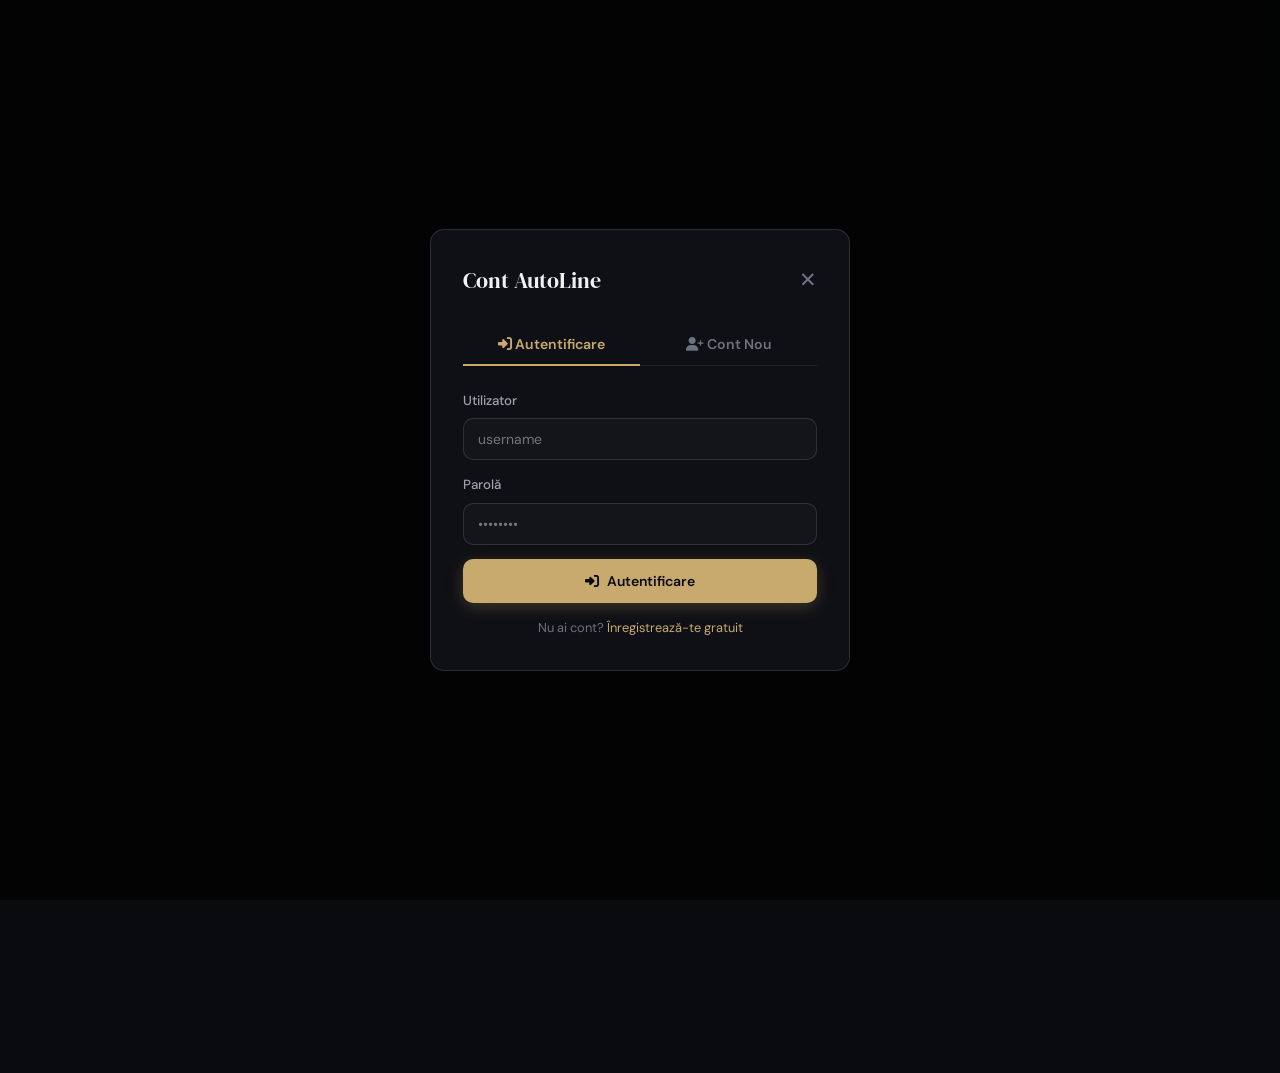
==== commit 70563698: "initial commit" ====
--- a/admin.html
+++ b/admin.html
@@ -4,639 +4,563 @@
   <meta charset="UTF-8"/>
   <meta name="viewport" content="width=device-width, initial-scale=1.0"/>
   <title>Admin Panel — AutoLine</title>
-  <link href="https://fonts.googleapis.com/css2?family=Rajdhani:wght@400;600;700&family=Exo+2:wght@300;400;500;600&display=swap" rel="stylesheet"/>
+  <link href="https://fonts.googleapis.com/css2?family=DM+Sans:wght@300;400;500;600;700&family=DM+Serif+Display:ital@0;1&display=swap" rel="stylesheet"/>
   <link rel="stylesheet" href="https://cdnjs.cloudflare.com/ajax/libs/font-awesome/6.4.0/css/all.min.css"/>
   <link rel="stylesheet" href="css/style.css"/>
 </head>
 <body>
 
-  <canvas id="bubblesCanvas"></canvas>
-
-  <!-- =====================================================
-       OVERLAY LOGIN ADMIN
-       Afișat inițial, ascuns după autentificare reușită
-  ===================================================== -->
-  <div class="admin-login-overlay" id="loginOverlay">
-    <div class="admin-login-box">
-      <!-- Logo -->
-      <img src="poze/AutoLine-removebg.jpg" alt="AutoLine" class="logo-img"/>
-      <h2>Admin <span class="text-red">Panel</span></h2>
-      <p>Introdu credențialele pentru a accesa panoul de administrare</p>
-
-      <!-- Câmp username -->
-      <div class="form-group">
-        <label for="adminUser">Utilizator</label>
-        <input type="text" id="adminUser" placeholder="admin" autocomplete="username"/>
-      </div>
-      <!-- Câmp parolă -->
-      <div class="form-group">
-        <label for="adminPass">Parolă</label>
-        <input type="password" id="adminPass" placeholder="••••••••" autocomplete="current-password"/>
-      </div>
-
-      <!-- Buton login -->
-      <button class="btn btn-primary" style="width:100%;justify-content:center" onclick="adminLogin()">
-        <i class="fas fa-sign-in-alt"></i> Autentificare
-      </button>
-
-      <!-- Mesaj eroare — ascuns inițial -->
-      <div class="admin-error" id="adminError">
-        <i class="fas fa-exclamation-triangle"></i> Credențiale incorecte. Încearcă din nou.
-      </div>
-
-      <!-- Hint pentru testare -->
-      <p style="color:var(--gray);font-size:0.78rem;margin-top:20px;opacity:0.6">
-        <i class="fas fa-info-circle"></i> Test: user: <strong>admin</strong> | parolă: <strong>autoline2026</strong>
-      </p>
+<!-- ACCES RESTRICTIONAT — afisat daca nu e admin -->
+<div id="accessDenied" style="display:none; min-height:100vh; display:flex; align-items:center; justify-content:center; flex-direction:column; text-align:center; padding:40px; gap:16px">
+  <i class="fas fa-lock" style="font-size:3rem; color:var(--accent)"></i>
+  <h2 style="font-family:var(--font-d); font-size:1.8rem">Acces restricționat</h2>
+  <p style="color:var(--gray2); max-width:380px">Această pagină este disponibilă doar pentru administratori. Autentifică-te cu un cont admin sau contactează-l pe Cazacu.</p>
+  <a href="index.html" class="btn btn-ghost"><i class="fas fa-house"></i> Înapoi Acasă</a>
+</div>
+
+<!-- ADMIN INTERFACE -->
+<div id="adminInterface" style="display:none">
+
+  <!-- Navbar -->
+  <nav class="navbar">
+    <div class="nav-inner">
+      <a href="index.html" class="nav-logo"><img src="poze/AutoLine-removebg.jpg" alt="AutoLine"/></a>
+      <ul class="nav-links" id="navLinks">
+        <li><a href="index.html" class="nav-link">Acasă</a></li>
+        <li><a href="programare.html" class="nav-link">Programare</a></li>
+      </ul>
+      <button class="hamburger" id="hamburger"><span></span><span></span><span></span></button>
+    </div>
+  </nav>
+
+  <!-- Dashboard body -->
+  <div class="admin-wrap">
+    <div class="admin-body">
+
+      <!-- Header -->
+      <div class="admin-top">
+        <div class="admin-title">
+          <h1>Dashboard <span class="text-accent">AutoLine</span></h1>
+          <p id="adminGreeting">Gestionează programările clienților</p>
+        </div>
+        <div style="display:flex;gap:10px;align-items:center;flex-wrap:wrap">
+          <button class="btn btn-ghost btn-sm" onclick="openModal('usersModal')">
+            <i class="fas fa-users"></i> Utilizatori
+          </button>
+          <button class="btn btn-primary" onclick="openModal('addModal')">
+            <i class="fas fa-plus"></i> Adaugă Programare
+          </button>
+        </div>
+      </div>
+
+      <!-- Stats -->
+      <div class="admin-stats">
+        <div class="card astat">
+          <div class="astat-num" id="statTotal">0</div>
+          <div class="astat-lbl">Total Programări</div>
+        </div>
+        <div class="card astat">
+          <div class="astat-num" id="statPending">0</div>
+          <div class="astat-lbl">În Așteptare</div>
+        </div>
+        <div class="card astat">
+          <div class="astat-num" id="statConfirmed">0</div>
+          <div class="astat-lbl">Confirmate</div>
+        </div>
+        <div class="card astat">
+          <div class="astat-num" id="statCompleted">0</div>
+          <div class="astat-lbl">Finalizate</div>
+        </div>
+      </div>
+
+      <!-- Filter tabs -->
+      <div class="filter-tabs">
+        <button class="ftab active" onclick="setFilter('all', this)"><i class="fas fa-list"></i> Toate</button>
+        <button class="ftab" onclick="setFilter('pending', this)"><i class="fas fa-hourglass-half"></i> În Așteptare</button>
+        <button class="ftab" onclick="setFilter('confirmed', this)"><i class="fas fa-check"></i> Confirmate</button>
+        <button class="ftab" onclick="setFilter('completed', this)"><i class="fas fa-flag-checkered"></i> Finalizate</button>
+        <button class="ftab" onclick="setFilter('cancelled', this)"><i class="fas fa-xmark"></i> Anulate</button>
+      </div>
+
+      <!-- Search -->
+      <div class="admin-search">
+        <input type="text" id="searchInput" placeholder="Caută după nume, mașină sau serviciu..."
+               oninput="renderTable()"/>
+        <input type="date" id="dateFilter" onchange="renderTable()"
+               style="background:var(--card);border:1px solid var(--border2);color:var(--white);border-radius:var(--r);padding:10px 14px;font-size:0.85rem;outline:none;"/>
+        <button class="btn btn-ghost btn-sm" onclick="exportCSV()">
+          <i class="fas fa-download"></i> Export CSV
+        </button>
+        <button class="btn btn-danger btn-sm" onclick="clearAll()">
+          <i class="fas fa-trash"></i> Șterge Tot
+        </button>
+      </div>
+
+      <!-- Table -->
+      <div class="card" style="overflow:hidden">
+        <div class="table-wrap">
+          <table class="bookings-table">
+            <thead>
+              <tr>
+                <th>#</th>
+                <th>Client</th>
+                <th>Telefon</th>
+                <th>Mașină</th>
+                <th>Serviciu</th>
+                <th>Data</th>
+                <th>Ora</th>
+                <th>Status</th>
+                <th>Acțiuni</th>
+              </tr>
+            </thead>
+            <tbody id="tableBody"></tbody>
+          </table>
+        </div>
+        <div class="empty-state" id="emptyState" style="display:none">
+          <i class="fas fa-calendar-xmark"></i>
+          <h3>Nicio programare găsită</h3>
+          <p>Nu există programări în această categorie.</p>
+        </div>
+      </div>
+
     </div>
   </div>
-
-  <!-- =====================================================
-       NAVBAR ADMIN
-  ===================================================== -->
-  <nav class="navbar scrolled" style="display:none" id="adminNav">
-    <div class="nav-container">
-      <a href="index.html" class="nav-logo">
-        <img src="poze/AutoLine-removebg.jpg" alt="AutoLine Logo" class="logo-img"/>
-      </a>
-      <div style="display:flex;align-items:center;gap:16px">
-        <span style="color:var(--gray);font-size:0.85rem">
-          <i class="fas fa-user-shield" style="color:var(--red)"></i> Administrator
-        </span>
-        <!-- Buton logout -->
-        <button class="btn btn-outline" style="padding:8px 20px;font-size:0.85rem" onclick="adminLogout()">
-          <i class="fas fa-sign-out-alt"></i> Ieșire
-        </button>
-        <a href="index.html" class="btn btn-primary" style="padding:8px 20px;font-size:0.85rem">
-          <i class="fas fa-home"></i> Site
-        </a>
-      </div>
+</div>
+
+<!-- MODAL: Adaugă Programare Manuală -->
+<div class="modal-overlay" id="addModal">
+  <div class="modal-box">
+    <div class="modal-head">
+      <h3>Adaugă Programare</h3>
+      <button class="modal-close" onclick="closeModal('addModal')">✕</button>
     </div>
-  </nav>
-
-  <!-- =====================================================
-       DASHBOARD ADMIN
-       Afișat după autentificare reușită
-  ===================================================== -->
-  <div class="admin-dashboard" id="adminDashboard">
-
-    <!-- Header dashboard -->
-    <div class="admin-header">
-      <div>
-        <h1>Dashboard <span class="text-red">AutoLine</span></h1>
-        <p style="color:var(--gray);font-size:0.9rem">Gestionează programările clienților</p>
-      </div>
-      <!-- Buton adaugă programare manuală -->
-      <button class="btn btn-primary" onclick="showAddModal()">
-        <i class="fas fa-plus"></i> Adaugă Programare
-      </button>
-    </div>
-
-    <!-- ---- CARDURI STATISTICI ---- -->
-    <!-- Valorile sunt calculate dinamic de JS din localStorage -->
-    <div class="admin-stats">
-      <div class="admin-stat-card">
-        <div class="icon">Programari</div>
-        <div class="num" id="statTotal">0</div>
-        <div class="lbl">Total Programări</div>
-      </div>
-      <div class="admin-stat-card">
-        <div class="icon">Comenzi nepreluate</div>
-        <div class="num" id="statPending">0</div>
-        <div class="lbl">În Așteptare</div>
-      </div>
-      <div class="admin-stat-card">
-        <div class="icon">Programari preluate</div>
-        <div class="num" id="statConfirmed">0</div>
-        <div class="lbl">Confirmate</div>
-      </div>
-      <div class="admin-stat-card">
-        <div class="icon">Programari Completate</div>
-        <div class="num" id="statCompleted">0</div>
-        <div class="lbl">Finalizate</div>
-      </div>
-    </div>
-
-    <!-- ---- TAB-URI FILTRARE ---- -->
-    <div class="admin-tabs">
-      <!-- Fiecare tab filtrează tabelul prin JS -->
-      <button class="admin-tab active" onclick="filterTab('all', this)">
-        <i class="fas fa-list"></i> Toate
-      </button>
-      <button class="admin-tab" onclick="filterTab('pending', this)">
-        <i class="fas fa-hourglass-half"></i> În Așteptare
-      </button>
-      <button class="admin-tab" onclick="filterTab('confirmed', this)">
-        <i class="fas fa-check"></i> Confirmate
-      </button>
-      <button class="admin-tab" onclick="filterTab('completed', this)">
-        <i class="fas fa-flag-checkered"></i> Finalizate
-      </button>
-      <button class="admin-tab" onclick="filterTab('cancelled', this)">
-        <i class="fas fa-times"></i> Anulate
-      </button>
-    </div>
-
-    <!-- ---- BARA DE CĂUTARE & FILTRARE ---- -->
-    <div class="admin-filters">
-      <!-- Căutare după nume/mașină/serviciu -->
-      <input type="text" id="searchInput" placeholder="🔍 Caută după nume, mașină, serviciu..."
-             oninput="renderTable()" style="flex:1;min-width:200px"/>
-      <!-- Filtrare după dată -->
-      <input type="date" id="dateFilter" onchange="renderTable()" title="Filtrare după dată"/>
-      <!-- Export CSV -->
-      <button class="btn btn-outline" style="padding:10px 20px;font-size:0.85rem" onclick="exportCSV()">
-        <i class="fas fa-download"></i> Export CSV
-      </button>
-      <!-- Șterge toate (cu confirmare) -->
-      <button class="btn btn-outline" style="padding:10px 20px;font-size:0.85rem;border-color:rgba(229,25,43,0.3);color:var(--red)" onclick="clearAll()">
-        <i class="fas fa-trash"></i> Șterge Tot
-      </button>
-    </div>
-
-    <!-- ---- TABELUL CU PROGRAMĂRI ---- -->
-    <div class="bookings-table-wrap">
-      <table class="bookings-table" id="bookingsTable">
-        <thead>
-          <tr>
-            <th>#</th>
-            <th>Client</th>
-            <th>Telefon</th>
-            <th>Mașină</th>
-            <th>Serviciu</th>
-            <th>Data</th>
-            <th>Ora</th>
-            <th>Status</th>
-            <th>Acțiuni</th>
-          </tr>
-        </thead>
-        <!-- tbody populat dinamic de JS (renderTable) -->
-        <tbody id="bookingsBody">
-        </tbody>
-      </table>
-    </div>
-
-    <!-- Stare goală — afișată când nu există programări -->
-    <div class="empty-state" id="emptyState" style="display:none">
-      <i class="fas fa-calendar-times"></i>
-      <h3>Nicio programare găsită</h3>
-      <p>Nu există programări în această categorie.</p>
-      <a href="programare.html" class="btn btn-primary" style="margin-top:16px">
-        <i class="fas fa-plus"></i> Creează Prima Programare
-      </a>
-    </div>
-
-  </div>
-
-  <!-- =====================================================
-       MODAL: ADAUGĂ PROGRAMARE MANUALĂ
-       Apare la click pe butonul "Adaugă Programare"
-  ===================================================== -->
-  <div id="addModal" style="display:none;position:fixed;inset:0;background:rgba(0,0,0,0.85);z-index:3000;display:none;align-items:center;justify-content:center;padding:20px">
-    <div style="background:var(--bg-card);border:1px solid var(--border);border-radius:16px;padding:36px;width:100%;max-width:600px;max-height:90vh;overflow-y:auto">
-      <div style="display:flex;justify-content:space-between;align-items:center;margin-bottom:28px">
-        <h3 style="font-family:var(--font-title);font-size:1.5rem">Adaugă Programare <span class="text-red">Manuală</span></h3>
-        <button onclick="hideAddModal()" style="background:none;border:none;color:var(--gray);cursor:pointer;font-size:1.5rem">✕</button>
-      </div>
-
-      <!-- Câmpuri formular modal -->
+    <form style="display:flex;flex-direction:column;gap:16px" onsubmit="submitManual(event)">
       <div class="form-row">
         <div class="form-group">
           <label>Nume Client *</label>
-          <input type="text" id="m_name" placeholder="Ion Popescu"/>
+          <input type="text" id="mName" required/>
         </div>
         <div class="form-group">
           <label>Telefon *</label>
-          <input type="tel" id="m_phone" placeholder="+373 69 XXX XXX"/>
-        </div>
-      </div>
-      <div class="form-row">
-        <div class="form-group">
-          <label>Mașină *</label>
-          <input type="text" id="m_car" placeholder="BMW 320d"/>
-        </div>
-        <div class="form-group">
-          <label>Nr. Înmatriculare</label>
-          <input type="text" id="m_plate" placeholder="MD 001 AAA"/>
-        </div>
+          <input type="tel" id="mPhone" required/>
+        </div>
+      </div>
+      <div class="form-group">
+        <label>Mașina *</label>
+        <input type="text" id="mCar" placeholder="Marcă, Model, An" required/>
       </div>
       <div class="form-group">
         <label>Serviciu *</label>
-        <select id="m_service">
-          <option value="">— Selectează —</option>
+        <select id="mService" required>
+          <option value="">— Alege —</option>
           <option>Schimb Ulei & Filtre</option>
-          <option>Diagnosticare Electronică</option>
+          <option>Diagnosticare Auto</option>
           <option>Climatizare & AC</option>
           <option>Anvelope & Jante</option>
           <option>Frâne & Suspensie</option>
           <option>ITP & Revizie</option>
-          <option>Altele</option>
+          <option>Curățare Exterior</option>
+          <option>Curățare Interior</option>
+          <option>Electricitate Auto</option>
+          <option>Alt serviciu</option>
         </select>
       </div>
       <div class="form-row">
         <div class="form-group">
           <label>Data *</label>
-          <input type="date" id="m_date"/>
+          <input type="date" id="mDate" required/>
         </div>
         <div class="form-group">
           <label>Ora *</label>
-          <select id="m_time">
-            <option value="">— Ora —</option>
-            <option>08:00</option><option>09:00</option><option>10:00</option>
-            <option>11:00</option><option>12:00</option><option>13:00</option>
-            <option>14:00</option><option>15:00</option><option>16:00</option>
-            <option>17:00</option>
+          <select id="mTime" required>
+            <option value="">— Alege —</option>
+            <option>08:00</option><option>08:30</option>
+            <option>09:00</option><option>09:30</option>
+            <option>10:00</option><option>10:30</option>
+            <option>11:00</option><option>11:30</option>
+            <option>12:00</option><option>13:00</option>
+            <option>14:00</option><option>15:00</option>
+            <option>16:00</option><option>17:00</option>
           </select>
         </div>
       </div>
       <div class="form-group">
         <label>Status</label>
-        <select id="m_status">
+        <select id="mStatus">
+          <option value="pending">În Așteptare</option>
+          <option value="confirmed">Confirmat</option>
+          <option value="completed">Finalizat</option>
+        </select>
+      </div>
+      <div class="form-group">
+        <label>Mențiuni</label>
+        <textarea id="mNotes" rows="2"></textarea>
+      </div>
+      <button type="submit" class="btn btn-primary" style="justify-content:center">
+        <i class="fas fa-plus"></i> Adaugă Programare
+      </button>
+    </form>
+  </div>
+</div>
+
+<!-- MODAL: Editare programare -->
+<div class="modal-overlay" id="editModal">
+  <div class="modal-box">
+    <div class="modal-head">
+      <h3>Editează Programarea</h3>
+      <button class="modal-close" onclick="closeModal('editModal')">✕</button>
+    </div>
+    <form style="display:flex;flex-direction:column;gap:16px" onsubmit="saveEdit(event)">
+      <input type="hidden" id="eId"/>
+      <div class="form-row">
+        <div class="form-group">
+          <label>Nume Client</label>
+          <input type="text" id="eName"/>
+        </div>
+        <div class="form-group">
+          <label>Telefon</label>
+          <input type="tel" id="ePhone"/>
+        </div>
+      </div>
+      <div class="form-group">
+        <label>Mașina</label>
+        <input type="text" id="eCar"/>
+      </div>
+      <div class="form-group">
+        <label>Serviciu</label>
+        <select id="eService">
+          <option>Schimb Ulei & Filtre</option>
+          <option>Diagnosticare Auto</option>
+          <option>Climatizare & AC</option>
+          <option>Anvelope & Jante</option>
+          <option>Frâne & Suspensie</option>
+          <option>ITP & Revizie</option>
+          <option>Curățare Exterior</option>
+          <option>Curățare Interior</option>
+          <option>Electricitate Auto</option>
+          <option>Alt serviciu</option>
+        </select>
+      </div>
+      <div class="form-row">
+        <div class="form-group">
+          <label>Data</label>
+          <input type="date" id="eDate"/>
+        </div>
+        <div class="form-group">
+          <label>Ora</label>
+          <select id="eTime">
+            <option>08:00</option><option>08:30</option>
+            <option>09:00</option><option>09:30</option>
+            <option>10:00</option><option>10:30</option>
+            <option>11:00</option><option>11:30</option>
+            <option>12:00</option><option>13:00</option>
+            <option>14:00</option><option>15:00</option>
+            <option>16:00</option><option>17:00</option>
+          </select>
+        </div>
+      </div>
+      <div class="form-group">
+        <label>Status</label>
+        <select id="eStatus">
           <option value="pending">În Așteptare</option>
           <option value="confirmed">Confirmat</option>
           <option value="completed">Finalizat</option>
           <option value="cancelled">Anulat</option>
         </select>
       </div>
-      <button class="btn btn-primary" style="width:100%;justify-content:center" onclick="saveManualBooking()">
-        <i class="fas fa-save"></i> Salvează Programarea
+      <div class="form-group">
+        <label>Mențiuni</label>
+        <textarea id="eNotes" rows="2"></textarea>
+      </div>
+      <button type="submit" class="btn btn-primary" style="justify-content:center">
+        <i class="fas fa-floppy-disk"></i> Salvează Modificările
       </button>
+    </form>
+  </div>
+</div>
+
+<!-- MODAL: Gestionare Utilizatori -->
+<div class="modal-overlay" id="usersModal">
+  <div class="modal-box" style="max-width:680px">
+    <div class="modal-head">
+      <h3>Gestionare Utilizatori</h3>
+      <button class="modal-close" onclick="closeModal('usersModal')">✕</button>
+    </div>
+    <p style="color:var(--gray2);font-size:0.85rem;margin-bottom:20px">
+      Poți schimba rolul utilizatorilor înregistrați. Doar adminii pot vedea comenzile clienților.
+    </p>
+    <div class="table-wrap">
+      <table class="bookings-table" id="usersTable">
+        <thead>
+          <tr>
+            <th>#</th>
+            <th>Nume</th>
+            <th>Username</th>
+            <th>Email</th>
+            <th>Rol</th>
+            <th>Înregistrat</th>
+            <th>Acțiuni</th>
+          </tr>
+        </thead>
+        <tbody id="usersTableBody"></tbody>
+      </table>
     </div>
   </div>
-
-  <!-- =====================================================
-       JAVASCRIPT ADMIN PANEL
-  ===================================================== -->
-  <script src="js/script.js"></script>
-  <script>
-    /* ================================================
-       ADMIN.JS — logică completă panel administrare
-       Toate datele sunt stocate în localStorage
-    ================================================ */
-
-    // ---- CREDENȚIALE LOGIN (doar pentru test local) ----
-    // Schimbă parola înainte de a pune site-ul live!
-    const ADMIN_USER = 'admin';
-    const ADMIN_PASS = 'autoline2026';
-
-    // Stare curentă: tab activ și filtrul de status
-    let currentFilter = 'all'; // Filtrul de tab activ
-
-    // ---- FUNCȚIA LOGIN ----
-    // Verifică credențialele și afișează dashboard-ul
-    function adminLogin() {
-      const user = document.getElementById('adminUser').value.trim();
-      const pass = document.getElementById('adminPass').value.trim();
-      const error = document.getElementById('adminError');
-
-      if (user === ADMIN_USER && pass === ADMIN_PASS) {
-        // Credențiale corecte: ascundem overlay, arătăm dashboard
-        document.getElementById('loginOverlay').style.display = 'none';
-        document.getElementById('adminNav').style.display = 'block';
-        document.getElementById('adminDashboard').style.display = 'block';
-        error.style.display = 'none';
-        loadDashboard(); // Încarcă datele
-      } else {
-        // Credențiale greșite: arătăm eroarea
-        error.style.display = 'block';
-        document.getElementById('adminPass').value = '';
-      }
+</div>
+
+<div id="toast"></div>
+
+<script src="js/db.js"></script>
+<script src="js/common.js"></script>
+<script src="js/auth.js"></script>
+<script>
+/* =============================================
+   ADMIN PAGE LOGIC
+============================================= */
+
+let currentFilter = 'all';
+
+// ---- Verifica accesul la incarcare ----
+window.addEventListener('load', () => {
+  const s = DB.getSession();
+  if (!s || s.role !== 'admin') {
+    document.getElementById('accessDenied').style.display = 'flex';
+    document.getElementById('adminInterface').style.display = 'none';
+
+    // Daca nu e logat deloc, deschide modalul de login dupa 300ms
+    if (!s) {
+      setTimeout(() => openModal('authModal'), 400);
+      // Dupa login, verifica din nou
+      const checkInterval = setInterval(() => {
+        const sess = DB.getSession();
+        if (sess && sess.role === 'admin') {
+          clearInterval(checkInterval);
+          location.reload();
+        }
+      }, 500);
     }
-
-    // Enter key pe câmpul parolă declanșează login
-    document.getElementById('adminPass').addEventListener('keypress', function(e) {
-      if (e.key === 'Enter') adminLogin();
-    });
-    document.getElementById('adminUser').addEventListener('keypress', function(e) {
-      if (e.key === 'Enter') adminLogin();
-    });
-
-    // ---- FUNCȚIA LOGOUT ----
-    function adminLogout() {
-      if (confirm('Ești sigur că vrei să ieși din admin?')) {
-        location.reload(); // Reîncarcă pagina = înapoi la login
-      }
-    }
-
-    // ---- ÎNCARCĂ DATELE DIN LOCALSTORAGE ----
-    // Citim programările și actualizăm statisticile + tabelul
-    function loadDashboard() {
-      renderStats(); // Actualizează cardurile cu numere
-      renderTable(); // Populează tabelul
-    }
-
-    // ---- OBȚINE PROGRAMĂRILE DIN LOCALSTORAGE ----
-    function getBookings() {
-      return JSON.parse(localStorage.getItem('autoline_bookings') || '[]');
-    }
-
-    // ---- SALVEAZĂ PROGRAMĂRILE ÎN LOCALSTORAGE ----
-    function saveBookings(bookings) {
-      localStorage.setItem('autoline_bookings', JSON.stringify(bookings));
-    }
-
-    // ---- ACTUALIZEAZĂ CARDURILE STATISTICI ----
-    function renderStats() {
-      const bookings = getBookings();
-      document.getElementById('statTotal').textContent = bookings.length;
-      document.getElementById('statPending').textContent = bookings.filter(b => b.status === 'pending').length;
-      document.getElementById('statConfirmed').textContent = bookings.filter(b => b.status === 'confirmed').length;
-      document.getElementById('statCompleted').textContent = bookings.filter(b => b.status === 'completed').length;
-    }
-
-    // ---- FILTRARE TAB-URI ----
-    // Setează filtrul curent și re-renderizează tabelul
-    function filterTab(filter, btn) {
-      currentFilter = filter;
-
-      // Actualizează stilul butonului activ
-      document.querySelectorAll('.admin-tab').forEach(t => t.classList.remove('active'));
-      btn.classList.add('active');
-
-      renderTable();
-    }
-
-    // ---- POPULEAZĂ TABELUL CU PROGRAMĂRI ----
-    function renderTable() {
-      const bookings = getBookings();
-      const searchVal = document.getElementById('searchInput').value.toLowerCase();
-      const dateVal = document.getElementById('dateFilter').value;
-      const tbody = document.getElementById('bookingsBody');
-      const emptyState = document.getElementById('emptyState');
-
-      // Aplicăm filtrele:
-      let filtered = bookings.filter(b => {
-        // 1. Filtru tab (status)
-        const matchTab = currentFilter === 'all' || b.status === currentFilter;
-
-        // 2. Filtru căutare text (caută în toate câmpurile)
-        const searchStr = `${b.name} ${b.car} ${b.service} ${b.phone} ${b.plate}`.toLowerCase();
-        const matchSearch = !searchVal || searchStr.includes(searchVal);
-
-        // 3. Filtru dată
-        const matchDate = !dateVal || b.date === dateVal;
-
-        return matchTab && matchSearch && matchDate;
-      });
-
-      // Sortăm după dată (cele mai noi primele)
-      filtered.sort((a, b) => new Date(b.date + ' ' + b.time) - new Date(a.date + ' ' + a.time));
-
-      // Golim tabelul
-      tbody.innerHTML = '';
-
-      if (filtered.length === 0) {
-        // Afișăm starea goală dacă nu sunt rezultate
-        document.getElementById('bookingsTable').style.display = 'none';
-        emptyState.style.display = 'block';
-        return;
-      }
-
-      document.getElementById('bookingsTable').style.display = 'table';
-      emptyState.style.display = 'none';
-
-      // Generăm rândurile tabelului
-      filtered.forEach((b, index) => {
-        const row = document.createElement('tr');
-
-        // Clasa CSS pentru badge-ul de status
-        const statusClass = {
-          pending: 'status-pending',
-          confirmed: 'status-confirmed',
-          completed: 'status-completed',
-          cancelled: 'status-cancelled'
-        }[b.status] || 'status-pending';
-
-        // Textul status în română
-        const statusText = {
-          pending: 'În Așteptare',
-          confirmed: 'Confirmat',
-          completed: 'Finalizat',
-          cancelled: 'Anulat'
-        }[b.status] || 'În Așteptare';
-
-        // Formatăm data mai frumos (ex: 07.04.2026)
-        const dateFormatted = b.date ? b.date.split('-').reverse().join('.') : '—';
-
-        row.innerHTML = `
-          <td style="color:var(--gray)">${index + 1}</td>
-          <td>
-            <strong>${escapeHtml(b.name)}</strong><br/>
-            <span style="color:var(--gray);font-size:0.8rem">${escapeHtml(b.email || '')}</span>
-          </td>
-          <td><a href="tel:${escapeHtml(b.phone)}" style="color:var(--white);text-decoration:none">${escapeHtml(b.phone)}</a></td>
-          <td>
-            <strong>${escapeHtml(b.car)}</strong><br/>
-            <span style="color:var(--gray);font-size:0.8rem">${escapeHtml(b.plate || '—')}</span>
-          </td>
-          <td>${escapeHtml(b.service)}</td>
-          <td>${dateFormatted}</td>
-          <td>${escapeHtml(b.time || '—')}</td>
-          <td><span class="status-badge ${statusClass}">${statusText}</span></td>
-          <td>
-            <div style="display:flex;gap:6px;flex-wrap:wrap">
-              <!-- Buton Confirmă (activ doar când e pending) -->
-              ${b.status === 'pending' ? `<button class="action-btn btn-confirm" onclick="changeStatus(${b.id}, 'confirmed')">✓ Confirmă</button>` : ''}
-              <!-- Buton Finalizat (activ când e confirmat) -->
-              ${b.status === 'confirmed' ? `<button class="action-btn btn-confirm" onclick="changeStatus(${b.id}, 'completed')">🏁 Finalizat</button>` : ''}
-              <!-- Buton Anulează -->
-              ${b.status !== 'cancelled' && b.status !== 'completed'
-                ? `<button class="action-btn btn-cancel" onclick="changeStatus(${b.id}, 'cancelled')">✕ Anulează</button>`
-                : ''}
-              <!-- Buton Șterge -->
-              <button class="action-btn btn-delete" onclick="deleteBooking(${b.id})">🗑</button>
-            </div>
-          </td>
-        `;
-        tbody.appendChild(row);
-      });
-
-      // Actualizăm și statisticile
-      renderStats();
-    }
-
-    // ---- SCHIMBĂ STATUSUL UNEI PROGRAMĂRI ----
-    function changeStatus(id, newStatus) {
-      const bookings = getBookings();
-      const index = bookings.findIndex(b => b.id === id);
-      if (index !== -1) {
-        bookings[index].status = newStatus; // Actualizăm statusul
-        saveBookings(bookings); // Salvăm
-        renderTable(); // Re-renderizăm tabelul
-      }
-    }
-
-    // ---- ȘTERGE O PROGRAMARE ----
-    function deleteBooking(id) {
-      if (!confirm('Ești sigur că vrei să ștergi această programare?')) return;
-      const bookings = getBookings().filter(b => b.id !== id); // Filtrăm afară
-      saveBookings(bookings);
-      renderTable();
-    }
-
-    // ---- ȘTERGE TOATE PROGRAMĂRILE ----
-    function clearAll() {
-      if (!confirm('Ești sigur că vrei să ștergi TOATE programările? Acțiunea nu poate fi anulată!')) return;
-      localStorage.removeItem('autoline_bookings');
-      renderTable();
-    }
-
-    // ---- EXPORT CSV ----
-    // Generăm un fișier CSV cu toate programările și îl descărcăm
-    function exportCSV() {
-      const bookings = getBookings();
-      if (bookings.length === 0) {
-        alert('Nu există programări de exportat.');
-        return;
-      }
-
-      // Header-ul CSV
-      const headers = ['ID', 'Nume', 'Telefon', 'Email', 'Masina', 'Nr.Inmatriculare', 'Serviciu', 'Data', 'Ora', 'Status', 'Creat'];
-      const rows = bookings.map(b => [
-        b.id, b.name, b.phone, b.email || '', b.car, b.plate || '', b.service, b.date, b.time, b.status, b.createdAt
-      ]);
-
-      // Construim conținutul CSV
-      const csvContent = [headers, ...rows]
-        .map(row => row.map(cell => `"${String(cell).replace(/"/g, '""')}"`).join(','))
-        .join('\n');
-
-      // Creăm un link invizibil și simulăm click pentru descărcare
-      const blob = new Blob(['\uFEFF' + csvContent], { type: 'text/csv;charset=utf-8;' });
-      const url = URL.createObjectURL(blob);
-      const a = document.createElement('a');
-      a.href = url;
-      a.download = `autoline-programari-${new Date().toISOString().split('T')[0]}.csv`;
-      a.click();
-      URL.revokeObjectURL(url);
-    }
-
-    // ---- MODAL ADAUGĂ PROGRAMARE MANUALĂ ----
-    function showAddModal() {
-      const modal = document.getElementById('addModal');
-      modal.style.display = 'flex';
-      // Setăm data minimă pentru câmpul dată
-      const today = new Date().toISOString().split('T')[0];
-      document.getElementById('m_date').setAttribute('min', today);
-    }
-
-    function hideAddModal() {
-      document.getElementById('addModal').style.display = 'none';
-    }
-
-    // Închide modalul la click pe fundal
-    document.getElementById('addModal').addEventListener('click', function(e) {
-      if (e.target === this) hideAddModal();
-    });
-
-    // ---- SALVEAZĂ PROGRAMARE MANUALĂ ----
-    function saveManualBooking() {
-      const name = document.getElementById('m_name').value.trim();
-      const phone = document.getElementById('m_phone').value.trim();
-      const car = document.getElementById('m_car').value.trim();
-      const service = document.getElementById('m_service').value;
-      const date = document.getElementById('m_date').value;
-      const time = document.getElementById('m_time').value;
-
-      if (!name || !phone || !car || !service || !date || !time) {
-        alert('Completează toate câmpurile obligatorii!');
-        return;
-      }
-
-      const newBooking = {
-        id: Date.now(),
-        name,
-        phone,
-        email: '',
-        car,
-        plate: document.getElementById('m_plate').value.trim(),
-        service,
-        date,
-        time,
-        status: document.getElementById('m_status').value,
-        notes: '',
-        createdAt: new Date().toLocaleString('ro-RO')
-      };
-
-      const bookings = getBookings();
-      bookings.push(newBooking);
-      saveBookings(bookings);
-
-      hideAddModal();
-      // Resetăm câmpurile modalului
-      ['m_name','m_phone','m_car','m_plate'].forEach(id => document.getElementById(id).value = '');
-      document.getElementById('m_service').value = '';
-      document.getElementById('m_time').value = '';
-      document.getElementById('m_status').value = 'pending';
-
-      renderTable();
-      alert('Programarea a fost adăugată cu succes!');
-    }
-
-    // ---- SANITIZARE HTML (previne XSS) ----
-    // Înlocuiește caracterele speciale HTML pentru siguranță
-    function escapeHtml(str) {
-      if (!str) return '';
-      return String(str)
-        .replace(/&/g, '&amp;')
-        .replace(/</g, '&lt;')
-        .replace(/>/g, '&gt;')
-        .replace(/"/g, '&quot;');
-    }
-
-    // ---- DATE DE TEST (pentru demonstrare) ----
-    // Dacă nu există programări, adăugăm câteva exemple demo
-    (function addDemoData() {
-      const existing = getBookings();
-      if (existing.length === 0) {
-        const demoBookings = [
-          {
-            id: 1001,
-            name: 'Ion Popescu',
-            phone: '+373 69 123 456',
-            email: 'ion.popescu@gmail.com',
-            car: 'BMW 320d E90',
-            plate: 'MD 001 ABC',
-            service: 'Schimb Ulei & Filtre',
-            date: new Date().toISOString().split('T')[0], // Azi
-            time: '10:00',
-            status: 'pending',
-            notes: 'Și filtru habitaclu dacă se poate',
-            createdAt: new Date().toLocaleString('ro-RO')
-          },
-          {
-            id: 1002,
-            name: 'Maria Ionescu',
-            phone: '+373 69 234 567',
-            email: 'maria@yahoo.com',
-            car: 'Volkswagen Golf 7',
-            plate: 'MD 002 XYZ',
-            service: 'Diagnosticare Electronică',
-            date: new Date(Date.now() + 86400000).toISOString().split('T')[0], // Mâine
-            time: '14:00',
-            status: 'confirmed',
-            notes: 'Lumina motorului aprinsă de 2 zile',
-            createdAt: new Date().toLocaleString('ro-RO')
-          },
-          {
-            id: 1003,
-            name: 'Andrei Vasile',
-            phone: '+373 69 345 678',
-            email: '',
-            car: 'Toyota Corolla 2021',
-            plate: 'MD 003 TOY',
-            service: 'Anvelope & Jante',
-            date: new Date(Date.now() - 86400000).toISOString().split('T')[0], // Ieri
-            time: '09:00',
-            status: 'completed',
-            notes: 'Sezon de vară',
-            createdAt: new Date().toLocaleString('ro-RO')
-          }
-        ];
-        saveBookings(demoBookings);
-      }
-    })();
-
-  </script>
+    return;
+  }
+
+  document.getElementById('accessDenied').style.display = 'none';
+  document.getElementById('adminInterface').style.display = 'block';
+  document.getElementById('adminGreeting').textContent = 'Bun venit, ' + s.name + '!';
+  renderDashboard();
+});
+
+// ---- DASHBOARD ----
+function renderDashboard() {
+  const stats = DB.getBookingStats();
+  document.getElementById('statTotal').textContent     = stats.total;
+  document.getElementById('statPending').textContent   = stats.pending;
+  document.getElementById('statConfirmed').textContent = stats.confirmed;
+  document.getElementById('statCompleted').textContent = stats.completed;
+  renderTable();
+}
+
+function setFilter(f, btn) {
+  currentFilter = f;
+  document.querySelectorAll('.ftab').forEach(t => t.classList.remove('active'));
+  btn.classList.add('active');
+  renderTable();
+}
+
+function renderTable() {
+  const search = document.getElementById('searchInput')?.value.toLowerCase() || '';
+  const dateF  = document.getElementById('dateFilter')?.value || '';
+
+  let bookings = DB.getBookings().sort((a, b) => new Date(b.createdAt) - new Date(a.createdAt));
+
+  if (currentFilter !== 'all') bookings = bookings.filter(b => b.status === currentFilter);
+  if (search) bookings = bookings.filter(b =>
+    b.name.toLowerCase().includes(search) ||
+    b.car.toLowerCase().includes(search) ||
+    b.service.toLowerCase().includes(search)
+  );
+  if (dateF) bookings = bookings.filter(b => b.date === dateF);
+
+  const tbody = document.getElementById('tableBody');
+  const empty = document.getElementById('emptyState');
+
+  if (!bookings.length) {
+    tbody.innerHTML = '';
+    empty.style.display = 'block';
+    return;
+  }
+  empty.style.display = 'none';
+
+  tbody.innerHTML = bookings.map((b, i) => `
+    <tr>
+      <td style="color:var(--gray);font-size:0.8rem">${i + 1}</td>
+      <td><strong>${esc(b.name)}</strong></td>
+      <td style="color:var(--gray2)">${esc(b.phone)}</td>
+      <td style="color:var(--gray2)">${esc(b.car)}</td>
+      <td>${esc(b.service)}</td>
+      <td style="color:var(--gray2)">${formatDate(b.date)}</td>
+      <td style="color:var(--gray2)">${esc(b.time)}</td>
+      <td>${statusBadge(b.status)}</td>
+      <td>
+        <div class="td-actions">
+          <button class="btn btn-ghost btn-sm" onclick="openEdit('${b.id}')" title="Editează">
+            <i class="fas fa-pen"></i>
+          </button>
+          <button class="btn btn-danger btn-sm" onclick="deleteB('${b.id}')" title="Șterge">
+            <i class="fas fa-trash"></i>
+          </button>
+        </div>
+      </td>
+    </tr>
+  `).join('');
+}
+
+function esc(s) {
+  return String(s || '').replace(/&/g,'&amp;').replace(/</g,'&lt;').replace(/>/g,'&gt;');
+}
+function formatDate(d) {
+  if (!d) return '';
+  const [y, m, dd] = d.split('-');
+  return `${dd}.${m}.${y}`;
+}
+
+// ---- ADD MANUAL ----
+function submitManual(e) {
+  e.preventDefault();
+  const b = {
+    name:    document.getElementById('mName').value.trim(),
+    phone:   document.getElementById('mPhone').value.trim(),
+    car:     document.getElementById('mCar').value.trim(),
+    service: document.getElementById('mService').value,
+    date:    document.getElementById('mDate').value,
+    time:    document.getElementById('mTime').value,
+    notes:   document.getElementById('mNotes').value.trim(),
+  };
+  const added = DB.addBooking(b);
+  DB.updateBooking(added.id, { status: document.getElementById('mStatus').value });
+  closeModal('addModal');
+  e.target.reset();
+  renderDashboard();
+  showToast('Programare adăugată cu succes!');
+}
+
+// ---- EDIT ----
+function openEdit(id) {
+  const b = DB.getBookings().find(x => x.id === id);
+  if (!b) return;
+  document.getElementById('eId').value      = b.id;
+  document.getElementById('eName').value    = b.name;
+  document.getElementById('ePhone').value   = b.phone;
+  document.getElementById('eCar').value     = b.car;
+  document.getElementById('eService').value = b.service;
+  document.getElementById('eDate').value    = b.date;
+  document.getElementById('eTime').value    = b.time;
+  document.getElementById('eStatus').value  = b.status;
+  document.getElementById('eNotes').value   = b.notes || '';
+  openModal('editModal');
+}
+
+function saveEdit(e) {
+  e.preventDefault();
+  DB.updateBooking(document.getElementById('eId').value, {
+    name:    document.getElementById('eName').value.trim(),
+    phone:   document.getElementById('ePhone').value.trim(),
+    car:     document.getElementById('eCar').value.trim(),
+    service: document.getElementById('eService').value,
+    date:    document.getElementById('eDate').value,
+    time:    document.getElementById('eTime').value,
+    status:  document.getElementById('eStatus').value,
+    notes:   document.getElementById('eNotes').value.trim(),
+  });
+  closeModal('editModal');
+  renderDashboard();
+  showToast('Programare actualizată!');
+}
+
+// ---- DELETE ----
+function deleteB(id) {
+  if (!confirm('Ești sigur că vrei să ștergi această programare?')) return;
+  DB.deleteBooking(id);
+  renderDashboard();
+  showToast('Programare ștearsă.', 'error');
+}
+
+function clearAll() {
+  if (!confirm('Șterge TOATE programările? Această acțiune nu poate fi anulată.')) return;
+  DB.setBookings([]);
+  renderDashboard();
+  showToast('Toate programările au fost șterse.', 'error');
+}
+
+// ---- EXPORT CSV ----
+function exportCSV() {
+  const bookings = DB.getBookings();
+  if (!bookings.length) { showToast('Nu există programări de exportat.', 'error'); return; }
+  const headers = ['Nume','Telefon','Masina','Serviciu','Data','Ora','Status','Mentiuni','Creat La'];
+  const rows = bookings.map(b => [
+    b.name, b.phone, b.car, b.service, b.date, b.time, b.status, b.notes || '',
+    new Date(b.createdAt).toLocaleString('ro-RO')
+  ]);
+  const csv = [headers, ...rows].map(r => r.map(v => `"${String(v).replace(/"/g,'""')}"`).join(',')).join('\n');
+  const a = document.createElement('a');
+  a.href = 'data:text/csv;charset=utf-8,\uFEFF' + encodeURIComponent(csv);
+  a.download = 'autoline-programari-' + new Date().toISOString().slice(0,10) + '.csv';
+  a.click();
+  showToast('Export CSV descărcat!');
+}
+
+// ---- USERS MODAL ----
+function openUsersModal() {
+  renderUsersTable();
+  openModal('usersModal');
+}
+
+// Override openModal pentru usersModal sa randeze tabelul
+const _origOpen = window.openModal;
+window.openModal = function(id) {
+  if (id === 'usersModal') renderUsersTable();
+  _origOpen(id);
+};
+
+function renderUsersTable() {
+  const users = DB.getUsers();
+  document.getElementById('usersTableBody').innerHTML = users.map((u, i) => `
+    <tr>
+      <td style="color:var(--gray);font-size:0.8rem">${i + 1}</td>
+      <td><strong>${esc(u.name)}</strong></td>
+      <td style="color:var(--gray2)">@${esc(u.username)}</td>
+      <td style="color:var(--gray2)">${esc(u.email || '—')}</td>
+      <td>
+        <select onchange="changeRole(${u.id}, this.value)"
+          style="background:var(--card2);border:1px solid var(--border2);color:var(--white);border-radius:6px;padding:5px 10px;font-size:0.8rem;cursor:pointer"
+          ${u.id === 1 ? 'disabled' : ''}>
+          <option value="user"  ${u.role === 'user'  ? 'selected' : ''}>Client</option>
+          <option value="admin" ${u.role === 'admin' ? 'selected' : ''}>Admin</option>
+        </select>
+      </td>
+      <td style="color:var(--gray2);font-size:0.8rem">${new Date(u.createdAt).toLocaleDateString('ro-RO')}</td>
+      <td>
+        ${u.id === 1 ? '<span style="color:var(--gray);font-size:0.78rem">Protejat</span>' : `
+        <button class="btn btn-danger btn-sm" onclick="removeUser(${u.id})">
+          <i class="fas fa-trash"></i>
+        </button>`}
+      </td>
+    </tr>
+  `).join('');
+}
+
+function changeRole(userId, role) {
+  DB.setUserRole(userId, role);
+  showToast(role === 'admin' ? 'Utilizator promovat la Admin!' : 'Rol schimbat la Client.');
+  renderUsersTable();
+  renderNavAuth();
+}
+
+function removeUser(userId) {
+  if (!confirm('Ești sigur că vrei să ștergi acest utilizator?')) return;
+  const ok = DB.deleteUser(userId);
+  if (!ok) { showToast('Nu se poate șterge acest utilizator.', 'error'); return; }
+  showToast('Utilizator șters.', 'error');
+  renderUsersTable();
+}
+</script>
 </body>
-</html>+</html>
--- a/css/style.css
+++ b/css/style.css
@@ -1,972 +1,505 @@
-/* ================================================
-   AutoLine Auto Services - style.css
-   Tema: Dark / Negru cu accent Roșu
-   Autor: Cazacu Cătălin — DAW-251
-================================================ */
-
-/* ---- CSS VARIABLES (variabile globale de culori, fonturi) ---- */
+/* ================================================================
+   AutoLine — style.css  |  Tema dark, minimalist, centrat
+================================================================ */
+
+/* ---- FONTURI ---- */
+@import url('https://fonts.googleapis.com/css2?family=DM+Sans:wght@300;400;500;600;700&family=DM+Serif+Display:ital@0;1&display=swap');
+
+/* ---- VARIABILE ---- */
 :root {
-  --bg-dark: #0a0a0a;          /* Fundal principal negru */
-  --bg-card: #111111;          /* Fundal carduri */
-  --bg-card2: #161616;         /* Fundal carduri secundare */
-  --red: #e5192b;              /* Roșu AutoLine (culoarea logo) */
-  --red-dark: #b31220;         /* Roșu mai închis hover */
-  --white: #ffffff;
-  --gray: #888888;             /* Text secundar */
-  --gray-light: #cccccc;
-  --border: rgba(255,255,255,0.07); /* Borduri subtile */
-  --font-title: 'Rajdhani', sans-serif;
-  --font-body: 'Exo 2', sans-serif;
-  --shadow: 0 8px 32px rgba(229,25,43,0.15);
-  --transition: all 0.3s ease;
-  --radius: 12px;
-}
-
-/* ---- RESET & BASE ---- */
+  --bg:       #0a0b0e;
+  --bg2:      #0f1015;
+  --bg3:      #141519;
+  --card:     #16181d;
+  --card2:    #1c1e24;
+  --border:   rgba(255,255,255,0.07);
+  --border2:  rgba(255,255,255,0.12);
+  --accent:   #c8a96e;        /* auriu cald */
+  --accent2:  #e8c98e;
+  --white:    #f0f1f3;
+  --gray:     #6b7280;
+  --gray2:    #9ca3af;
+  --success:  #4ade80;
+  --warning:  #fbbf24;
+  --danger:   #f87171;
+  --font:     'DM Sans', sans-serif;
+  --font-d:   'DM Serif Display', serif;
+  --r:        10px;
+  --r2:       14px;
+  --transition: all 0.22s ease;
+  --shadow:   0 4px 24px rgba(0,0,0,0.4);
+  --shadow2:  0 8px 40px rgba(0,0,0,0.55);
+}
+
+/* ---- RESET ---- */
 *, *::before, *::after { box-sizing: border-box; margin: 0; padding: 0; }
-
-html { scroll-behavior: smooth; } /* Scroll lin la click pe linkuri ancoră */
-
+html { scroll-behavior: smooth; }
 body {
-  background: var(--bg-dark);
+  background: var(--bg);
   color: var(--white);
-  font-family: var(--font-body);
-  font-size: 16px;
-  line-height: 1.6;
-  overflow-x: hidden; /* Previne scroll orizontal */
-}
-
-/* ---- CANVAS BULE (fundal animat) ---- */
-/* Canvas-ul e fix, în spatele tuturor elementelor */
-#bubblesCanvas {
-  position: fixed;
-  top: 0; left: 0;
-  width: 100%; height: 100%;
-  z-index: 0;          /* Sub tot conținutul */
-  pointer-events: none; /* Nu blochează click-urile */
-}
-
-/* Toate secțiunile stau deasupra canvas-ului */
-section, nav, footer { position: relative; z-index: 1; }
-
-/* ---- UTILITĂȚI ---- */
-.container { max-width: 1200px; margin: 0 auto; padding: 0 24px; }
-.text-red { color: var(--red); }
-.section { padding: 80px 0; }
-.center-btn { text-align: center; margin-top: 48px; }
+  font-family: var(--font);
+  font-size: 15px;
+  line-height: 1.7;
+  overflow-x: hidden;
+  -webkit-font-smoothing: antialiased;
+}
+
+/* Scrollbar */
+::-webkit-scrollbar { width: 4px; }
+::-webkit-scrollbar-track { background: var(--bg); }
+::-webkit-scrollbar-thumb { background: rgba(255,255,255,0.1); border-radius: 4px; }
+
+/* ---- UTILITARE ---- */
+.container { max-width: 1100px; margin: 0 auto; padding: 0 24px; }
+.section    { padding: 80px 0; }
+.text-accent { color: var(--accent); }
+.center  { text-align: center; }
 
 /* ---- BUTOANE ---- */
 .btn {
-  display: inline-flex;
-  align-items: center;
-  gap: 8px;
-  padding: 14px 32px;
-  border-radius: 8px;
-  font-family: var(--font-title);
-  font-size: 1rem;
-  font-weight: 600;
-  letter-spacing: 0.05em;
-  text-decoration: none;
-  cursor: pointer;
-  border: none;
+  display: inline-flex; align-items: center; gap: 8px;
+  padding: 11px 26px; border-radius: var(--r);
+  font-family: var(--font); font-size: 0.875rem; font-weight: 600;
+  text-decoration: none; cursor: pointer; border: none;
+  transition: var(--transition); white-space: nowrap;
+}
+.btn-primary {
+  background: var(--accent);
+  color: #0a0b0e;
+  box-shadow: 0 4px 16px rgba(200,169,110,0.25);
+}
+.btn-primary:hover { background: var(--accent2); transform: translateY(-1px); box-shadow: 0 6px 24px rgba(200,169,110,0.35); }
+
+.btn-ghost {
+  background: transparent; color: var(--gray2);
+  border: 1px solid var(--border2);
+}
+.btn-ghost:hover { background: var(--card2); color: var(--white); border-color: rgba(255,255,255,0.2); }
+
+.btn-danger {
+  background: rgba(248,113,113,0.1); color: var(--danger);
+  border: 1px solid rgba(248,113,113,0.2);
+}
+.btn-danger:hover { background: rgba(248,113,113,0.18); }
+
+.btn-sm { padding: 7px 16px; font-size: 0.8rem; }
+
+/* ---- NAVBAR ---- */
+.navbar {
+  position: fixed; top: 0; left: 0; right: 0; z-index: 1000;
+  background: rgba(10,11,14,0.92);
+  backdrop-filter: blur(16px);
+  -webkit-backdrop-filter: blur(16px);
+  border-bottom: 1px solid var(--border);
+}
+.nav-inner {
+  max-width: 1100px; margin: 0 auto; padding: 0 24px;
+  height: 62px; display: flex; align-items: center; justify-content: space-between;
+}
+.nav-logo img { height: 36px; object-fit: contain; }
+
+.nav-links { display: flex; align-items: center; gap: 2px; list-style: none; }
+.nav-link {
+  color: var(--gray); text-decoration: none;
+  padding: 6px 14px; border-radius: 8px;
+  font-size: 0.85rem; font-weight: 500;
   transition: var(--transition);
-  text-transform: uppercase;
-}
-.btn-primary {
-  background: var(--red);
-  color: var(--white);
-}
-.btn-primary:hover {
-  background: var(--red-dark);
-  transform: translateY(-2px);
-  box-shadow: 0 8px 24px rgba(229,25,43,0.4);
-}
-.btn-outline {
-  background: transparent;
-  color: var(--white);
-  border: 2px solid rgba(255,255,255,0.3);
-}
-.btn-outline:hover {
-  border-color: var(--red);
-  color: var(--red);
-  transform: translateY(-2px);
-}
-.btn-large { padding: 18px 48px; font-size: 1.1rem; }
+}
+.nav-link:hover, .nav-link.active { color: var(--white); background: rgba(255,255,255,0.06); }
+.nav-link.nav-accent { color: var(--accent); }
+.nav-link.nav-accent:hover { background: rgba(200,169,110,0.1); }
+
+.hamburger { display: none; flex-direction: column; gap: 5px; background: none; border: none; cursor: pointer; padding: 4px; }
+.hamburger span { display: block; width: 20px; height: 2px; background: var(--gray2); border-radius: 2px; transition: var(--transition); }
+
+/* ---- PAGE HERO (pagini interioare) ---- */
+.page-hero {
+  padding: 120px 24px 64px;
+  text-align: center; max-width: 700px; margin: 0 auto;
+}
+.page-hero h1 { font-family: var(--font-d); font-size: clamp(2rem,5vw,3rem); font-weight: 400; margin-bottom: 12px; }
+.page-hero p  { color: var(--gray2); font-size: 1rem; }
+
+/* ---- BREADCRUMB ---- */
+.breadcrumb {
+  display: inline-flex; align-items: center; gap: 8px;
+  margin-top: 16px; font-size: 0.8rem; color: var(--gray);
+}
+.breadcrumb a { color: var(--gray); text-decoration: none; }
+.breadcrumb a:hover { color: var(--accent); }
+
+/* ---- TAG ---- */
+.tag {
+  display: inline-block;
+  background: rgba(200,169,110,0.1); color: var(--accent);
+  border: 1px solid rgba(200,169,110,0.2);
+  padding: 3px 12px; border-radius: 999px;
+  font-size: 0.72rem; font-weight: 600; letter-spacing: 0.1em;
+  text-transform: uppercase; margin-bottom: 14px;
+}
 
 /* ---- SECTION HEADER ---- */
-.section-header { text-align: center; margin-bottom: 56px; }
-.section-tag {
-  display: inline-block;
-  background: rgba(229,25,43,0.15);
-  color: var(--red);
-  border: 1px solid rgba(229,25,43,0.3);
-  padding: 4px 16px;
-  border-radius: 20px;
-  font-size: 0.8rem;
-  font-weight: 600;
-  letter-spacing: 0.1em;
-  text-transform: uppercase;
-  margin-bottom: 12px;
-}
-.section-title {
-  font-family: var(--font-title);
-  font-size: clamp(1.8rem, 4vw, 2.8rem);
-  font-weight: 700;
-  line-height: 1.2;
-  margin-bottom: 16px;
-}
-.section-subtitle { color: var(--gray); max-width: 600px; margin: 0 auto; }
-
-/* ================================================
-   NAVBAR
-================================================ */
-.navbar {
-  position: fixed;
-  top: 0; left: 0; right: 0;
-  z-index: 1000; /* Deasupra tuturor */
-  padding: 0 24px;
+.sec-header { text-align: center; margin-bottom: 52px; }
+.sec-title { font-family: var(--font-d); font-size: clamp(1.7rem,3.5vw,2.4rem); font-weight: 400; margin-bottom: 10px; }
+.sec-sub { color: var(--gray2); max-width: 520px; margin: 0 auto; font-size: 0.95rem; }
+
+/* ---- CARD ---- */
+.card {
+  background: var(--card);
+  border: 1px solid var(--border);
+  border-radius: var(--r2);
   transition: var(--transition);
-  background: transparent;
-}
-/* Clasa adăugată prin JS când se scrollează */
-.navbar.scrolled {
-  background: rgba(10,10,10,0.95);
-  backdrop-filter: blur(20px);
-  border-bottom: 1px solid var(--border);
-  box-shadow: 0 4px 24px rgba(0,0,0,0.5);
-}
-.nav-container {
-  max-width: 1200px;
-  margin: 0 auto;
-  display: flex;
-  align-items: center;
-  justify-content: space-between;
-  height: 72px;
-}
-.nav-logo .logo-img { height: 48px; object-fit: contain; }
-.nav-links {
-  display: flex;
-  align-items: center;
-  gap: 8px;
-  list-style: none;
-}
-.nav-link {
-  color: var(--gray-light);
-  text-decoration: none;
-  padding: 8px 16px;
-  border-radius: 6px;
-  font-family: var(--font-title);
-  font-weight: 600;
-  font-size: 0.95rem;
-  letter-spacing: 0.05em;
-  text-transform: uppercase;
-  transition: var(--transition);
-}
-.nav-link:hover, .nav-link.active {
-  color: var(--white);
-  background: rgba(255,255,255,0.08);
-}
-/* Link special Admin - cu bordură roșie */
-.nav-admin {
-  color: var(--red) !important;
-  border: 1px solid rgba(229,25,43,0.3);
-}
-.nav-admin:hover { background: rgba(229,25,43,0.15) !important; }
-/* Buton hamburger (mobil) */
-.hamburger {
-  display: none;
-  flex-direction: column;
-  gap: 5px;
-  background: none;
-  border: none;
-  cursor: pointer;
-  padding: 4px;
-}
-.hamburger span {
-  display: block;
-  width: 24px; height: 2px;
-  background: var(--white);
-  border-radius: 2px;
-  transition: var(--transition);
-}
-
-/* ================================================
-   HERO SECTION
-================================================ */
-.hero {
-  min-height: 100vh;
-  display: flex;
-  align-items: center;
-  padding: 100px 48px 60px;
-  max-width: 1200px;
-  margin: 0 auto;
-  gap: 60px;
-}
-.hero-content { flex: 1; }
-.hero-tag {
-  display: inline-block;
-  background: rgba(229,25,43,0.1);
-  border: 1px solid rgba(229,25,43,0.25);
-  color: var(--red);
-  padding: 6px 18px;
-  border-radius: 20px;
-  font-size: 0.85rem;
-  font-weight: 600;
-  letter-spacing: 0.08em;
-  margin-bottom: 20px;
-}
-.hero-title {
-  font-family: var(--font-title);
-  font-size: clamp(2.4rem, 5.5vw, 4rem);
-  font-weight: 700;
-  line-height: 1.1;
-  margin-bottom: 20px;
-}
-.hero-subtitle {
-  color: var(--gray);
-  font-size: 1.1rem;
-  margin-bottom: 36px;
-  max-width: 500px;
-}
-.hero-buttons { display: flex; gap: 16px; flex-wrap: wrap; margin-bottom: 48px; }
-
-/* Statistici hero */
-.hero-stats { display: flex; gap: 40px; flex-wrap: wrap; }
-.stat { display: flex; flex-direction: column; }
-.stat-num {
-  font-family: var(--font-title);
-  font-size: 2rem;
-  font-weight: 700;
-  color: var(--red);
-  line-height: 1;
-}
-.stat-label { font-size: 0.8rem; color: var(--gray); margin-top: 4px; }
-
-/* Imaginea hero */
-.hero-image { flex: 1; display: flex; justify-content: center; }
-.hero-img-wrapper { position: relative; max-width: 500px; width: 100%; }
-.hero-car-img {
-  width: 100%;
-  border-radius: 20px;
-  object-fit: cover;
-  aspect-ratio: 4/3;
-  display: block;
-  border: 1px solid var(--border);
-}
-/* Badge-uri flotante deasupra imaginii hero */
-.floating-badge {
-  position: absolute;
-  background: rgba(17,17,17,0.95);
-  border: 1px solid var(--border);
-  backdrop-filter: blur(10px);
-  padding: 10px 16px;
-  border-radius: 30px;
-  display: flex;
-  align-items: center;
-  gap: 8px;
-  font-size: 0.85rem;
-  font-weight: 600;
-  white-space: nowrap;
-  /* Animație plutire sus-jos */
-  animation: float 3s ease-in-out infinite;
-}
-.badge-1 { top: 20px; left: -20px; color: #4ade80; }
-.badge-1 i { color: #4ade80; }
-.badge-2 { bottom: 30px; right: -10px; animation-delay: 1.5s; }
-/* Animație CSS plutire */
-@keyframes float {
-  0%, 100% { transform: translateY(0); }
-  50% { transform: translateY(-10px); }
-}
-
-/* ================================================
-   SERVICES GRID
-================================================ */
-.services-grid {
-  display: grid;
-  grid-template-columns: repeat(auto-fit, minmax(300px, 1fr));
-  gap: 24px;
-}
-.service-card {
-  background: var(--bg-card);
-  border: 1px solid var(--border);
-  border-radius: var(--radius);
-  padding: 32px;
-  transition: var(--transition);
-  position: relative;
-  overflow: hidden;
-}
-/* Linia roșie animată la hover */
-.service-card::before {
-  content: '';
-  position: absolute;
-  bottom: 0; left: 0;
-  width: 0; height: 3px;
-  background: var(--red);
-  transition: width 0.4s ease;
-}
-.service-card:hover::before { width: 100%; }
-.service-card:hover {
-  border-color: rgba(229,25,43,0.3);
-  transform: translateY(-6px);
-  box-shadow: 0 16px 48px rgba(0,0,0,0.4);
-}
-.service-icon {
-  width: 56px; height: 56px;
-  background: rgba(229,25,43,0.1);
-  border-radius: 12px;
-  display: flex;
-  align-items: center;
-  justify-content: center;
-  margin-bottom: 20px;
-  font-size: 1.4rem;
-  color: var(--red);
-}
-.service-card h3 {
-  font-family: var(--font-title);
-  font-size: 1.25rem;
-  font-weight: 700;
-  margin-bottom: 10px;
-}
-.service-card p { color: var(--gray); font-size: 0.9rem; margin-bottom: 20px; }
-.service-link {
-  color: var(--red);
-  text-decoration: none;
-  font-weight: 600;
-  font-size: 0.9rem;
-  display: inline-flex;
-  align-items: center;
-  gap: 6px;
-  transition: gap 0.3s;
-}
-.service-link:hover { gap: 12px; }
-
-/* ================================================
-   WHY US
-================================================ */
-.why-us { background: rgba(255,255,255,0.02); }
-.why-us-inner {
-  display: flex;
-  gap: 64px;
-  align-items: center;
-}
-.why-us-image {
-  flex: 1;
-  position: relative;
-}
-.why-us-image img {
-  width: 100%;
-  border-radius: 20px;
-  object-fit: cover;
-  aspect-ratio: 4/3;
-  border: 1px solid var(--border);
-}
-/* Caseta cu recenzie flotantă */
-.review-box {
-  position: absolute;
-  bottom: -24px;
-  right: -24px;
-  background: var(--bg-card);
-  border: 1px solid var(--border);
-  padding: 20px 24px;
-  border-radius: 12px;
-  max-width: 220px;
-  box-shadow: 0 8px 32px rgba(0,0,0,0.5);
-}
-.review-box p { font-size: 0.85rem; margin: 8px 0; color: var(--gray-light); font-style: italic; }
-.review-box span { font-size: 0.8rem; color: var(--gray); }
-.why-us-content { flex: 1; }
-.why-us-content p { color: var(--gray); margin-bottom: 24px; }
-/* Lista de avantaje */
-.advantages-list { list-style: none; margin-bottom: 32px; display: flex; flex-direction: column; gap: 12px; }
-.advantages-list li {
-  display: flex;
-  align-items: center;
-  gap: 12px;
-  color: var(--gray-light);
-  font-size: 0.95rem;
-}
-.advantages-list li i { color: var(--red); font-size: 1rem; flex-shrink: 0; }
-
-/* ================================================
-   TESTIMONIALE
-================================================ */
-.testimonials-grid {
-  display: grid;
-  grid-template-columns: repeat(auto-fit, minmax(280px, 1fr));
-  gap: 24px;
-}
-.testimonial-card {
-  background: var(--bg-card);
-  border: 1px solid var(--border);
-  border-radius: var(--radius);
-  padding: 32px;
-  transition: var(--transition);
-}
-.testimonial-card:hover { border-color: rgba(229,25,43,0.25); transform: translateY(-4px); }
-.testimonial-stars { font-size: 1.1rem; margin-bottom: 16px; }
-.testimonial-card p { color: var(--gray); font-style: italic; margin-bottom: 24px; line-height: 1.7; }
-.testimonial-author { display: flex; align-items: center; gap: 14px; }
-.author-img {
-  width: 48px; height: 48px;
-  border-radius: 50%;
-  object-fit: cover;
-  border: 2px solid var(--red);
-  background: var(--bg-card2); /* placeholder când nu e imagine */
-}
-.testimonial-author strong { display: block; font-weight: 600; }
-.testimonial-author span { font-size: 0.8rem; color: var(--gray); }
-
-/* ================================================
-   CTA BAND
-================================================ */
-.cta-band {
-  background: linear-gradient(135deg, #1a0005 0%, #0d0d0d 50%, #1a0005 100%);
-  border-top: 1px solid rgba(229,25,43,0.2);
-  border-bottom: 1px solid rgba(229,25,43,0.2);
-  padding: 80px 24px;
-  text-align: center;
-  position: relative;
-}
-.cta-band h2 {
-  font-family: var(--font-title);
-  font-size: clamp(1.8rem, 4vw, 2.8rem);
-  margin-bottom: 12px;
-}
-.cta-band p { color: var(--gray); margin-bottom: 32px; font-size: 1.05rem; }
-
-/* ================================================
-   FOOTER
-================================================ */
-.footer {
-  background: #050505;
-  border-top: 1px solid var(--border);
-  padding: 64px 0 0;
-}
-.footer-grid {
-  display: grid;
-  grid-template-columns: 2fr 1fr 1fr 1.5fr;
-  gap: 40px;
-  margin-bottom: 48px;
-}
-.footer-logo { height: 44px; object-fit: contain; margin-bottom: 16px; filter: brightness(1.1); }
-.footer-col p { color: var(--gray); font-size: 0.9rem; line-height: 1.7; margin-bottom: 20px; }
-.footer-col h4 {
-  font-family: var(--font-title);
-  font-size: 1rem;
-  font-weight: 700;
-  text-transform: uppercase;
-  letter-spacing: 0.08em;
-  margin-bottom: 20px;
-  color: var(--white);
-}
-.footer-col ul { list-style: none; display: flex; flex-direction: column; gap: 10px; }
-.footer-col ul li a {
-  color: var(--gray);
-  text-decoration: none;
-  font-size: 0.9rem;
-  transition: color 0.2s;
-}
-.footer-col ul li a:hover { color: var(--red); }
-/* Lista contact cu iconițe */
-.contact-list li { display: flex; align-items: flex-start; gap: 10px; color: var(--gray); font-size: 0.9rem; }
-.contact-list li i { color: var(--red); margin-top: 3px; flex-shrink: 0; }
-/* Social media */
-.social-links { display: flex; gap: 12px; }
-.social-links a {
-  width: 40px; height: 40px;
-  background: rgba(255,255,255,0.05);
-  border: 1px solid var(--border);
-  border-radius: 8px;
-  display: flex;
-  align-items: center;
-  justify-content: center;
-  color: var(--gray);
-  text-decoration: none;
-  transition: var(--transition);
-  font-size: 1rem;
-}
-.social-links a:hover { background: var(--red); color: var(--white); border-color: var(--red); }
-.footer-bottom {
-  border-top: 1px solid var(--border);
-  padding: 20px 0;
-  display: flex;
-  justify-content: space-between;
-  align-items: center;
-  flex-wrap: wrap;
-  gap: 8px;
-}
-.footer-bottom p { color: var(--gray); font-size: 0.85rem; }
-
-/* ================================================
-   PAGINI INTERNE - PAGE HERO (header pagini)
-================================================ */
-.page-hero {
-  padding: 140px 24px 60px;
-  text-align: center;
-  background: linear-gradient(180deg, rgba(229,25,43,0.05) 0%, transparent 100%);
-}
-.page-hero h1 {
-  font-family: var(--font-title);
-  font-size: clamp(2rem, 5vw, 3.5rem);
-  font-weight: 700;
-  margin-bottom: 12px;
-}
-.page-hero p { color: var(--gray); font-size: 1.05rem; }
-/* Breadcrumb */
-.breadcrumb {
-  display: flex;
-  align-items: center;
-  justify-content: center;
-  gap: 8px;
-  margin-top: 16px;
-  font-size: 0.85rem;
-  color: var(--gray);
-}
-.breadcrumb a { color: var(--red); text-decoration: none; }
-.breadcrumb a:hover { text-decoration: underline; }
-
-/* ================================================
-   PAGINA SERVICII
-================================================ */
-.services-full-grid {
-  display: grid;
-  grid-template-columns: repeat(auto-fit, minmax(340px, 1fr));
-  gap: 28px;
-}
-.service-full-card {
-  background: var(--bg-card);
-  border: 1px solid var(--border);
-  border-radius: var(--radius);
-  overflow: hidden;
-  transition: var(--transition);
-}
-.service-full-card:hover { border-color: rgba(229,25,43,0.3); transform: translateY(-4px); }
-.service-full-img {
-  width: 100%;
-  height: 200px;
-  object-fit: cover;
-  display: block;
-  background: var(--bg-card2);
-}
-.service-full-body { padding: 28px; }
-.service-full-body h3 {
-  font-family: var(--font-title);
-  font-size: 1.3rem;
-  font-weight: 700;
-  margin-bottom: 10px;
-}
-.service-full-body p { color: var(--gray); font-size: 0.9rem; margin-bottom: 16px; }
-.service-price {
-  display: inline-flex;
-  align-items: center;
-  gap: 6px;
-  background: rgba(229,25,43,0.1);
-  color: var(--red);
-  padding: 4px 14px;
-  border-radius: 20px;
-  font-weight: 700;
-  font-size: 0.9rem;
-  margin-bottom: 16px;
-}
-
-/* ================================================
-   PAGINA DESPRE NOI
-================================================ */
-.team-grid {
-  display: grid;
-  grid-template-columns: repeat(auto-fit, minmax(240px, 1fr));
-  gap: 24px;
-}
-.team-card {
-  background: var(--bg-card);
-  border: 1px solid var(--border);
-  border-radius: var(--radius);
-  overflow: hidden;
-  text-align: center;
-  transition: var(--transition);
-}
-.team-card:hover { border-color: rgba(229,25,43,0.3); transform: translateY(-4px); }
-.team-img {
-  width: 100%;
-  height: 240px;
-  object-fit: cover;
-  background: var(--bg-card2);
-}
-.team-info { padding: 20px; }
-.team-info h4 { font-family: var(--font-title); font-size: 1.1rem; font-weight: 700; }
-.team-info span { color: var(--red); font-size: 0.85rem; }
-/* Contor statistici în secțiunea Despre */
-.stats-band {
-  background: var(--bg-card);
-  border-top: 1px solid var(--border);
-  border-bottom: 1px solid var(--border);
-  padding: 48px 0;
-}
-.stats-grid {
-  display: grid;
-  grid-template-columns: repeat(4, 1fr);
-  gap: 24px;
-  text-align: center;
-}
-.stat-item .num {
-  font-family: var(--font-title);
-  font-size: 2.5rem;
-  font-weight: 700;
-  color: var(--red);
-  display: block;
-}
-.stat-item .lbl { color: var(--gray); font-size: 0.9rem; }
-
-/* ================================================
-   PAGINA PROGRAMARE (formular)
-================================================ */
-.booking-wrapper {
-  display: grid;
-  grid-template-columns: 1fr 1fr;
-  gap: 48px;
-  align-items: start;
-}
-.booking-info h3 {
-  font-family: var(--font-title);
-  font-size: 1.5rem;
-  font-weight: 700;
-  margin-bottom: 20px;
-}
-.booking-info p { color: var(--gray); margin-bottom: 24px; }
-.info-items { display: flex; flex-direction: column; gap: 16px; }
-.info-item { display: flex; align-items: center; gap: 14px; }
-.info-item i {
-  width: 44px; height: 44px;
-  background: rgba(229,25,43,0.1);
-  border-radius: 10px;
-  display: flex;
-  align-items: center;
-  justify-content: center;
-  color: var(--red);
-  font-size: 1rem;
-  flex-shrink: 0;
-}
-.info-item div strong { display: block; font-size: 0.9rem; margin-bottom: 2px; }
-.info-item div span { color: var(--gray); font-size: 0.85rem; }
-/* Formularul de programare */
-.booking-form {
-  background: var(--bg-card);
-  border: 1px solid var(--border);
-  border-radius: 16px;
-  padding: 40px;
-}
-.booking-form h3 {
-  font-family: var(--font-title);
-  font-size: 1.5rem;
-  font-weight: 700;
-  margin-bottom: 28px;
-}
-/* Grup câmp formular */
-.form-group { margin-bottom: 20px; }
-.form-group label {
-  display: block;
-  font-size: 0.85rem;
-  font-weight: 600;
-  color: var(--gray-light);
-  margin-bottom: 8px;
-  letter-spacing: 0.05em;
-  text-transform: uppercase;
-}
-/* Stilizare input-uri, select-uri, textarea */
+}
+.card:hover {
+  border-color: rgba(200,169,110,0.2);
+  box-shadow: 0 0 0 1px rgba(200,169,110,0.07), var(--shadow);
+}
+
+/* ---- DIVIDER ---- */
+.divider { height: 1px; background: var(--border); margin: 0; }
+
+/* ---- BADGE STATUS ---- */
+.badge {
+  display: inline-flex; align-items: center; gap: 5px;
+  padding: 3px 10px; border-radius: 999px; font-size: 0.75rem; font-weight: 600;
+}
+.badge-pending   { background: rgba(251,191,36,0.12);  color: var(--warning); }
+.badge-confirmed { background: rgba(74,222,128,0.12);  color: var(--success); }
+.badge-completed { background: rgba(200,169,110,0.12); color: var(--accent); }
+.badge-cancelled { background: rgba(248,113,113,0.12); color: var(--danger); }
+
+/* ---- FORM ELEMENTE ---- */
+.form-group { display: flex; flex-direction: column; gap: 6px; }
+.form-group label { font-size: 0.83rem; font-weight: 500; color: var(--gray2); }
 .form-group input,
 .form-group select,
 .form-group textarea {
+  background: var(--bg3); color: var(--white);
+  border: 1px solid var(--border2);
+  border-radius: var(--r); padding: 11px 14px;
+  font-family: var(--font); font-size: 0.875rem;
+  transition: var(--transition); outline: none;
   width: 100%;
-  background: rgba(255,255,255,0.04);
-  border: 1px solid rgba(255,255,255,0.1);
-  border-radius: 8px;
-  padding: 12px 16px;
-  color: var(--white);
-  font-family: var(--font-body);
-  font-size: 0.95rem;
-  transition: border-color 0.3s;
-  outline: none;
 }
 .form-group input:focus,
 .form-group select:focus,
 .form-group textarea:focus {
-  border-color: var(--red); /* Bordură roșie la focus */
-  background: rgba(229,25,43,0.05);
-}
-.form-group select option { background: #1a1a1a; }
-.form-group textarea { resize: vertical; min-height: 100px; }
-/* Grid 2 coloane în formular */
+  border-color: var(--accent);
+  box-shadow: 0 0 0 3px rgba(200,169,110,0.1);
+}
+.form-group select option { background: var(--bg3); }
+.form-group textarea { resize: vertical; min-height: 90px; }
+
+/* ---- NOTIFICATION TOAST ---- */
+#toast {
+  position: fixed; bottom: 28px; right: 28px; z-index: 9999;
+  background: var(--card2); border: 1px solid var(--border2);
+  border-radius: var(--r); padding: 14px 20px;
+  font-size: 0.87rem; font-weight: 500;
+  box-shadow: var(--shadow2);
+  transform: translateY(80px); opacity: 0;
+  transition: transform 0.3s ease, opacity 0.3s ease;
+  max-width: 320px;
+}
+#toast.show { transform: translateY(0); opacity: 1; }
+#toast.success { border-color: rgba(74,222,128,0.3); color: var(--success); }
+#toast.error   { border-color: rgba(248,113,113,0.3); color: var(--danger); }
+
+/* ---- REVEAL ANIMATIONS ---- */
+.reveal { opacity: 0; transform: translateY(24px); transition: opacity 0.6s ease, transform 0.6s ease; }
+.reveal.in { opacity: 1; transform: translateY(0); }
+.reveal-d1 { transition-delay: 80ms; }
+.reveal-d2 { transition-delay: 160ms; }
+.reveal-d3 { transition-delay: 240ms; }
+.reveal-d4 { transition-delay: 320ms; }
+.reveal-d5 { transition-delay: 400ms; }
+
+/* ---- MODAL ---- */
+.modal-overlay {
+  position: fixed; inset: 0; background: rgba(0,0,0,0.7);
+  backdrop-filter: blur(4px); z-index: 2000;
+  display: flex; align-items: center; justify-content: center;
+  padding: 20px;
+  opacity: 0; pointer-events: none; transition: opacity 0.2s ease;
+}
+.modal-overlay.open { opacity: 1; pointer-events: all; }
+.modal-box {
+  background: var(--bg2); border: 1px solid var(--border2);
+  border-radius: var(--r2); padding: 32px;
+  width: 100%; max-width: 540px; max-height: 90vh; overflow-y: auto;
+  transform: scale(0.96); transition: transform 0.2s ease;
+}
+.modal-overlay.open .modal-box { transform: scale(1); }
+.modal-head {
+  display: flex; justify-content: space-between; align-items: center; margin-bottom: 24px;
+}
+.modal-head h3 { font-family: var(--font-d); font-size: 1.4rem; font-weight: 400; }
+.modal-close { background: none; border: none; color: var(--gray); cursor: pointer; font-size: 1.3rem; line-height: 1; }
+.modal-close:hover { color: var(--white); }
+
+/* ================================================================
+   HOMEPAGE
+================================================================ */
+
+/* Hero */
+.hero {
+  min-height: 100vh;
+  display: flex; align-items: center; justify-content: center;
+  text-align: center;
+  padding: 100px 24px 80px;
+  position: relative;
+}
+.hero-inner { max-width: 760px; }
+.hero-title {
+  font-family: var(--font-d);
+  font-size: clamp(2.6rem, 6vw, 4.2rem);
+  font-weight: 400; line-height: 1.12;
+  margin-bottom: 18px; letter-spacing: -0.01em;
+}
+.hero-sub { color: var(--gray2); font-size: 1.05rem; max-width: 520px; margin: 0 auto 36px; }
+.hero-btns { display: flex; gap: 12px; justify-content: center; flex-wrap: wrap; margin-bottom: 56px; }
+
+/* Stats row */
+.hero-stats {
+  display: flex; justify-content: center; gap: 0;
+  border: 1px solid var(--border); border-radius: var(--r2);
+  overflow: hidden; background: var(--card);
+}
+.hero-stat {
+  flex: 1; padding: 20px 24px; text-align: center;
+  border-right: 1px solid var(--border);
+}
+.hero-stat:last-child { border-right: none; }
+.hero-stat-n { font-family: var(--font-d); font-size: 1.8rem; color: var(--accent); line-height: 1; }
+.hero-stat-l { font-size: 0.72rem; color: var(--gray); text-transform: uppercase; letter-spacing: 0.08em; margin-top: 4px; }
+
+/* Ambient glow */
+.hero::before {
+  content: '';
+  position: absolute; inset: 0;
+  background: radial-gradient(ellipse 60% 50% at 50% 30%, rgba(200,169,110,0.06) 0%, transparent 70%);
+  pointer-events: none;
+}
+
+/* Services grid */
+.services-grid { display: grid; grid-template-columns: repeat(auto-fit, minmax(310px, 1fr)); gap: 16px; }
+.service-card {
+  padding: 28px; cursor: default;
+}
+.service-icon {
+  width: 44px; height: 44px; border-radius: 10px;
+  background: rgba(200,169,110,0.1);
+  display: flex; align-items: center; justify-content: center;
+  font-size: 1.1rem; color: var(--accent); margin-bottom: 16px;
+  transition: var(--transition);
+}
+.service-card:hover .service-icon { background: rgba(200,169,110,0.18); transform: scale(1.08); }
+.service-card h3 { font-size: 1rem; font-weight: 600; margin-bottom: 6px; }
+.service-card p  { color: var(--gray); font-size: 0.875rem; line-height: 1.6; margin-bottom: 12px; }
+.service-price { font-size: 0.78rem; color: var(--accent); font-weight: 600; }
+
+/* Why us section */
+.why-grid { display: grid; grid-template-columns: 1fr 1fr; gap: 48px; align-items: center; }
+.why-img { border-radius: var(--r2); overflow: hidden; }
+.why-img img { width: 100%; display: block; aspect-ratio: 4/3; object-fit: cover; }
+.why-list { list-style: none; display: flex; flex-direction: column; gap: 14px; margin: 24px 0 32px; }
+.why-list li { display: flex; align-items: center; gap: 12px; font-size: 0.9rem; color: var(--gray2); }
+.why-list li i { color: var(--accent); font-size: 0.85rem; flex-shrink: 0; }
+
+/* Testimoniale */
+.testi-grid { display: grid; grid-template-columns: repeat(auto-fit, minmax(280px, 1fr)); gap: 16px; }
+.testi-card { padding: 28px; }
+.testi-stars { color: var(--accent); font-size: 0.85rem; margin-bottom: 12px; }
+.testi-text { color: var(--gray2); font-size: 0.88rem; line-height: 1.7; margin-bottom: 20px; font-style: italic; }
+.testi-auth { display: flex; align-items: center; gap: 12px; }
+.testi-auth img { width: 40px; height: 40px; border-radius: 50%; object-fit: cover; border: 2px solid var(--border2); }
+.testi-auth strong { display: block; font-size: 0.88rem; }
+.testi-auth span { font-size: 0.76rem; color: var(--gray); }
+
+/* CTA */
+.cta-band {
+  background: var(--card); border-top: 1px solid var(--border); border-bottom: 1px solid var(--border);
+  padding: 72px 24px; text-align: center;
+}
+.cta-band h2 { font-family: var(--font-d); font-size: clamp(1.6rem,3.5vw,2.2rem); margin-bottom: 10px; }
+.cta-band p  { color: var(--gray2); margin-bottom: 28px; }
+
+/* ================================================================
+   SERVICII PAGE
+================================================================ */
+.services-full-grid { display: grid; grid-template-columns: repeat(auto-fit, minmax(340px, 1fr)); gap: 16px; }
+.svc-card-full { padding: 32px; }
+.svc-card-full h3 { font-size: 1.05rem; font-weight: 600; margin: 14px 0 8px; }
+.svc-card-full p  { color: var(--gray); font-size: 0.875rem; margin-bottom: 16px; }
+.svc-price-tag { display: inline-block; background: rgba(200,169,110,0.1); color: var(--accent); padding: 4px 12px; border-radius: 6px; font-size: 0.8rem; font-weight: 600; }
+.svc-details { margin-top: 16px; list-style: none; display: flex; flex-direction: column; gap: 6px; }
+.svc-details li { font-size: 0.83rem; color: var(--gray2); display: flex; align-items: center; gap: 8px; }
+.svc-details li::before { content: '—'; color: var(--accent); }
+
+/* ================================================================
+   DESPRE PAGE
+================================================================ */
+.about-intro { display: grid; grid-template-columns: 1fr 1fr; gap: 48px; align-items: center; margin-bottom: 72px; }
+.about-intro img { width: 100%; border-radius: var(--r2); object-fit: cover; aspect-ratio: 4/3; }
+.team-grid { display: grid; grid-template-columns: repeat(auto-fit, minmax(200px, 1fr)); gap: 16px; }
+.team-card { padding: 24px; text-align: center; }
+.team-card img { width: 72px; height: 72px; border-radius: 50%; object-fit: cover; margin: 0 auto 12px; border: 2px solid var(--border2); display: block; }
+.team-card h4 { font-size: 0.95rem; font-weight: 600; margin-bottom: 4px; }
+.team-card span { font-size: 0.78rem; color: var(--gray); }
+
+/* ================================================================
+   PROGRAMARE PAGE
+================================================================ */
+.booking-layout { display: grid; grid-template-columns: 1fr 1.6fr; gap: 32px; align-items: start; }
+.booking-info-panel { position: sticky; top: 80px; }
+.booking-info-panel h3 { font-family: var(--font-d); font-size: 1.4rem; margin-bottom: 20px; }
+.info-item { display: flex; gap: 14px; margin-bottom: 20px; }
+.info-item-icon {
+  width: 36px; height: 36px; flex-shrink: 0; border-radius: 8px;
+  background: rgba(200,169,110,0.1); color: var(--accent);
+  display: flex; align-items: center; justify-content: center; font-size: 0.85rem;
+}
+.info-item strong { display: block; font-size: 0.87rem; font-weight: 600; margin-bottom: 2px; }
+.info-item span   { font-size: 0.8rem; color: var(--gray); }
+
+.booking-form-panel { }
+.booking-form-panel h3 { font-family: var(--font-d); font-size: 1.4rem; margin-bottom: 24px; }
+.booking-form { display: flex; flex-direction: column; gap: 18px; }
 .form-row { display: grid; grid-template-columns: 1fr 1fr; gap: 16px; }
-/* Mesaj succes după trimitere */
-.success-msg {
-  display: none;
-  background: rgba(74,222,128,0.1);
-  border: 1px solid rgba(74,222,128,0.3);
-  color: #4ade80;
-  padding: 16px;
-  border-radius: 8px;
-  text-align: center;
-  margin-top: 16px;
-  font-weight: 600;
-}
-.success-msg.show { display: block; } /* Activat prin JS */
-
-/* ================================================
-   PAGINA CONTACT
-================================================ */
-.contact-wrapper {
-  display: grid;
-  grid-template-columns: 1fr 1.5fr;
-  gap: 48px;
-}
-.contact-details h3 {
-  font-family: var(--font-title);
-  font-size: 1.5rem;
-  margin-bottom: 24px;
-}
-.contact-item {
-  display: flex;
-  gap: 16px;
-  margin-bottom: 24px;
-  align-items: flex-start;
-}
+.booking-success {
+  text-align: center; padding: 48px 24px; display: none;
+}
+.booking-success i  { font-size: 3rem; color: var(--success); margin-bottom: 16px; display: block; }
+.booking-success h3 { font-family: var(--font-d); font-size: 1.6rem; margin-bottom: 8px; }
+.booking-success p  { color: var(--gray2); }
+
+/* ================================================================
+   CONTACT PAGE
+================================================================ */
+.contact-layout { display: grid; grid-template-columns: 1fr 1.4fr; gap: 32px; }
+.contact-info { display: flex; flex-direction: column; gap: 16px; }
+.contact-item { display: flex; gap: 16px; align-items: flex-start; padding: 20px; }
 .contact-item-icon {
-  width: 48px; height: 48px;
-  background: rgba(229,25,43,0.1);
-  border-radius: 10px;
-  display: flex;
-  align-items: center;
-  justify-content: center;
-  color: var(--red);
-  font-size: 1.1rem;
-  flex-shrink: 0;
-}
-.contact-item h4 { font-size: 0.85rem; text-transform: uppercase; letter-spacing: 0.08em; color: var(--gray); margin-bottom: 4px; }
-.contact-item p { color: var(--white); font-size: 0.95rem; }
-/* Harta (iframe Google Maps) */
-.map-container {
-  border-radius: 16px;
-  overflow: hidden;
-  border: 1px solid var(--border);
-  height: 300px;
-}
-.map-container iframe { width: 100%; height: 100%; border: none; filter: invert(90%) hue-rotate(180deg); }
-/* Formular contact */
-.contact-form {
-  background: var(--bg-card);
-  border: 1px solid var(--border);
-  border-radius: 16px;
-  padding: 40px;
-}
-.contact-form h3 { font-family: var(--font-title); font-size: 1.5rem; margin-bottom: 28px; }
-
-/* ================================================
-   PAGINA ADMIN
-================================================ */
-/* Overlay login admin */
-.admin-login-overlay {
-  position: fixed;
-  inset: 0;
-  background: rgba(0,0,0,0.95);
-  display: flex;
-  align-items: center;
-  justify-content: center;
-  z-index: 2000;
-}
-.admin-login-box {
-  background: var(--bg-card);
-  border: 1px solid var(--border);
-  border-radius: 16px;
-  padding: 48px;
-  width: 100%;
-  max-width: 400px;
-  text-align: center;
-}
-.admin-login-box .logo-img { height: 52px; margin-bottom: 24px; }
-.admin-login-box h2 { font-family: var(--font-title); font-size: 1.8rem; margin-bottom: 8px; }
-.admin-login-box p { color: var(--gray); margin-bottom: 28px; font-size: 0.9rem; }
-.admin-error {
-  background: rgba(229,25,43,0.1);
-  border: 1px solid rgba(229,25,43,0.3);
-  color: var(--red);
-  padding: 10px;
-  border-radius: 8px;
-  font-size: 0.85rem;
-  margin-top: 12px;
-  display: none;
-}
-/* Dashboard admin (afișat după login) */
-.admin-dashboard { display: none; padding: 100px 24px 60px; max-width: 1200px; margin: 0 auto; }
-.admin-header {
-  display: flex;
-  justify-content: space-between;
-  align-items: center;
-  margin-bottom: 40px;
-  padding-bottom: 20px;
+  width: 40px; height: 40px; flex-shrink: 0; border-radius: 10px;
+  background: rgba(200,169,110,0.1); color: var(--accent);
+  display: flex; align-items: center; justify-content: center;
+}
+.contact-item h4 { font-size: 0.87rem; font-weight: 600; margin-bottom: 4px; }
+.contact-item p  { font-size: 0.83rem; color: var(--gray2); }
+.contact-map { border-radius: var(--r2); overflow: hidden; height: 200px; background: var(--card); display: flex; align-items: center; justify-content: center; color: var(--gray); border: 1px solid var(--border); }
+
+/* ================================================================
+   ADMIN PAGE
+================================================================ */
+.login-overlay {
+  position: fixed; inset: 0; background: var(--bg);
+  display: flex; align-items: center; justify-content: center;
+  z-index: 3000; padding: 20px;
+}
+.login-box {
+  background: var(--bg2); border: 1px solid var(--border2);
+  border-radius: var(--r2); padding: 40px 36px;
+  width: 100%; max-width: 380px; text-align: center;
+}
+.login-box img { height: 44px; margin: 0 auto 20px; display: block; }
+.login-box h2 { font-family: var(--font-d); font-size: 1.5rem; margin-bottom: 6px; }
+.login-box > p { color: var(--gray2); font-size: 0.87rem; margin-bottom: 28px; }
+.login-form { display: flex; flex-direction: column; gap: 14px; text-align: left; }
+.login-error { background: rgba(248,113,113,0.08); border: 1px solid rgba(248,113,113,0.2); color: var(--danger); border-radius: var(--r); padding: 10px 14px; font-size: 0.83rem; display: none; }
+
+/* Admin layout */
+.admin-wrap { padding-top: 62px; min-height: 100vh; }
+.admin-body { max-width: 1200px; margin: 0 auto; padding: 36px 24px; }
+.admin-top  { display: flex; justify-content: space-between; align-items: center; margin-bottom: 28px; flex-wrap: wrap; gap: 12px; }
+.admin-title h1 { font-family: var(--font-d); font-size: 1.7rem; }
+.admin-title p  { color: var(--gray); font-size: 0.85rem; margin-top: 2px; }
+
+/* Stat cards */
+.admin-stats { display: grid; grid-template-columns: repeat(4, 1fr); gap: 14px; margin-bottom: 24px; }
+.astat { padding: 20px 22px; }
+.astat-num { font-family: var(--font-d); font-size: 2rem; color: var(--accent); line-height: 1; margin-bottom: 4px; }
+.astat-lbl { font-size: 0.75rem; color: var(--gray); text-transform: uppercase; letter-spacing: 0.08em; }
+
+/* Filter tabs */
+.filter-tabs { display: flex; gap: 4px; margin-bottom: 16px; flex-wrap: wrap; }
+.ftab {
+  padding: 7px 16px; border-radius: 8px; border: 1px solid transparent;
+  font-size: 0.82rem; font-weight: 500; cursor: pointer;
+  background: none; color: var(--gray); transition: var(--transition);
+}
+.ftab:hover   { color: var(--white); background: var(--card2); }
+.ftab.active  { color: var(--accent); background: rgba(200,169,110,0.08); border-color: rgba(200,169,110,0.2); }
+
+/* Search bar */
+.admin-search { display: flex; gap: 10px; margin-bottom: 16px; flex-wrap: wrap; }
+.admin-search input { flex: 1; min-width: 200px; }
+.admin-search input, .admin-search select { background: var(--card); border: 1px solid var(--border2); color: var(--white); border-radius: var(--r); padding: 10px 14px; font-size: 0.85rem; outline: none; }
+.admin-search input:focus { border-color: var(--accent); }
+
+/* Bookings table */
+.table-wrap { overflow-x: auto; }
+.bookings-table { width: 100%; border-collapse: collapse; font-size: 0.85rem; }
+.bookings-table th {
+  padding: 12px 16px; text-align: left;
+  font-size: 0.75rem; font-weight: 600; letter-spacing: 0.06em;
+  text-transform: uppercase; color: var(--gray);
   border-bottom: 1px solid var(--border);
 }
-.admin-header h1 { font-family: var(--font-title); font-size: 2rem; }
-/* Carduri statistici admin */
-.admin-stats { display: grid; grid-template-columns: repeat(4, 1fr); gap: 20px; margin-bottom: 40px; }
-.admin-stat-card {
-  background: var(--bg-card);
-  border: 1px solid var(--border);
-  border-radius: var(--radius);
-  padding: 24px;
-  text-align: center;
-}
-.admin-stat-card .icon { font-size: 2rem; margin-bottom: 10px; }
-.admin-stat-card .num {
-  font-family: var(--font-title);
-  font-size: 2rem;
-  font-weight: 700;
-  color: var(--red);
-}
-.admin-stat-card .lbl { color: var(--gray); font-size: 0.85rem; margin-top: 4px; }
-/* Filtre admin */
-.admin-filters {
-  display: flex;
-  gap: 12px;
-  margin-bottom: 24px;
-  flex-wrap: wrap;
-  align-items: center;
-}
-.admin-filters input,
-.admin-filters select {
-  background: rgba(255,255,255,0.05);
-  border: 1px solid var(--border);
-  border-radius: 8px;
-  padding: 10px 16px;
-  color: var(--white);
-  font-family: var(--font-body);
-  font-size: 0.9rem;
-  outline: none;
-}
-.admin-filters input:focus, .admin-filters select:focus { border-color: var(--red); }
-/* Tabel programări */
-.bookings-table-wrap { overflow-x: auto; }
-.bookings-table {
-  width: 100%;
-  border-collapse: collapse;
-  font-size: 0.9rem;
-}
-.bookings-table th {
-  background: rgba(229,25,43,0.1);
-  color: var(--red);
-  padding: 14px 16px;
-  text-align: left;
-  font-weight: 700;
-  font-family: var(--font-title);
-  letter-spacing: 0.05em;
-  text-transform: uppercase;
-  border-bottom: 1px solid rgba(229,25,43,0.2);
-}
-.bookings-table td {
-  padding: 14px 16px;
-  border-bottom: 1px solid var(--border);
-  color: var(--gray-light);
-}
+.bookings-table td { padding: 14px 16px; border-bottom: 1px solid var(--border); vertical-align: middle; }
+.bookings-table tr:last-child td { border-bottom: none; }
 .bookings-table tr:hover td { background: rgba(255,255,255,0.02); }
-/* Badges status */
-.status-badge {
-  padding: 4px 12px;
-  border-radius: 20px;
-  font-size: 0.78rem;
-  font-weight: 600;
-  display: inline-block;
-}
-.status-pending { background: rgba(250,204,21,0.15); color: #facc15; }
-.status-confirmed { background: rgba(74,222,128,0.15); color: #4ade80; }
-.status-completed { background: rgba(96,165,250,0.15); color: #60a5fa; }
-.status-cancelled { background: rgba(229,25,43,0.15); color: var(--red); }
-/* Acțiuni din tabel */
-.action-btn {
-  padding: 6px 12px;
-  border-radius: 6px;
-  border: none;
-  cursor: pointer;
-  font-size: 0.8rem;
-  font-weight: 600;
-  transition: var(--transition);
-}
-.btn-confirm { background: rgba(74,222,128,0.15); color: #4ade80; }
-.btn-confirm:hover { background: #4ade80; color: #000; }
-.btn-cancel { background: rgba(229,25,43,0.15); color: var(--red); }
-.btn-cancel:hover { background: var(--red); color: var(--white); }
-.btn-delete { background: rgba(255,255,255,0.05); color: var(--gray); }
-.btn-delete:hover { background: rgba(255,255,255,0.15); color: var(--white); }
-/* Tab-uri admin */
-.admin-tabs { display: flex; gap: 8px; margin-bottom: 32px; flex-wrap: wrap; }
-.admin-tab {
-  padding: 10px 24px;
-  background: rgba(255,255,255,0.05);
-  border: 1px solid var(--border);
-  border-radius: 8px;
-  color: var(--gray);
-  cursor: pointer;
-  font-family: var(--font-title);
-  font-weight: 600;
-  font-size: 0.9rem;
-  text-transform: uppercase;
-  transition: var(--transition);
-}
-.admin-tab.active, .admin-tab:hover {
-  background: rgba(229,25,43,0.15);
-  border-color: rgba(229,25,43,0.3);
-  color: var(--red);
-}
-/* Mesaj gol (no bookings) */
-.empty-state {
-  text-align: center;
-  padding: 60px 24px;
-  color: var(--gray);
-}
-.empty-state i { font-size: 3rem; margin-bottom: 16px; opacity: 0.3; }
-
-/* ================================================
-   RESPONSIVE (Mobil)
-================================================ */
+.td-actions { display: flex; gap: 6px; }
+
+/* Empty state */
+.empty-state { text-align: center; padding: 56px 24px; }
+.empty-state i  { font-size: 2.5rem; color: var(--gray); margin-bottom: 14px; display: block; }
+.empty-state h3 { font-size: 1.1rem; margin-bottom: 6px; }
+.empty-state p  { color: var(--gray); font-size: 0.88rem; }
+
+/* ================================================================
+   FOOTER
+================================================================ */
+.footer { background: var(--bg2); border-top: 1px solid var(--border); padding: 56px 0 0; }
+.footer-grid { display: grid; grid-template-columns: 2fr 1fr 1fr 1.4fr; gap: 36px; margin-bottom: 40px; }
+.footer-logo { height: 34px; margin-bottom: 12px; }
+.footer-col > p { color: var(--gray); font-size: 0.85rem; line-height: 1.7; margin-bottom: 18px; }
+.footer-col h4 { font-size: 0.78rem; font-weight: 700; text-transform: uppercase; letter-spacing: 0.1em; color: var(--gray2); margin-bottom: 14px; }
+.footer-col ul { list-style: none; display: flex; flex-direction: column; gap: 8px; }
+.footer-col ul li a { color: var(--gray); text-decoration: none; font-size: 0.85rem; transition: var(--transition); }
+.footer-col ul li a:hover { color: var(--accent); }
+.footer-contact li { display: flex; gap: 10px; align-items: flex-start; color: var(--gray); font-size: 0.85rem; }
+.footer-contact li i { color: var(--accent); margin-top: 3px; flex-shrink: 0; }
+.social-row { display: flex; gap: 8px; }
+.social-row a {
+  width: 34px; height: 34px; border: 1px solid var(--border); border-radius: 8px;
+  display: flex; align-items: center; justify-content: center;
+  color: var(--gray); text-decoration: none; font-size: 0.85rem; transition: var(--transition);
+}
+.social-row a:hover { border-color: var(--accent); color: var(--accent); }
+.footer-bottom {
+  border-top: 1px solid var(--border); padding: 16px 0;
+  display: flex; justify-content: space-between; flex-wrap: wrap; gap: 8px;
+}
+.footer-bottom p { color: var(--gray); font-size: 0.8rem; }
+
+/* ================================================================
+   RESPONSIVE
+================================================================ */
 @media (max-width: 900px) {
-  /* Hero pe coloană */
-  .hero { flex-direction: column; padding: 100px 24px 60px; text-align: center; }
-  .hero-buttons { justify-content: center; }
-  .hero-stats { justify-content: center; }
-  .hero-image { width: 100%; }
-
-  /* Why us pe coloană */
-  .why-us-inner { flex-direction: column; }
-  .review-box { position: static; margin-top: 16px; max-width: 100%; }
-
-  /* Footer grid */
+  .why-grid, .about-intro, .booking-layout, .contact-layout { grid-template-columns: 1fr; }
+  .booking-info-panel { position: static; }
   .footer-grid { grid-template-columns: 1fr 1fr; }
-
-  /* Booking + Contact */
-  .booking-wrapper, .contact-wrapper { grid-template-columns: 1fr; }
-
-  /* Admin stats */
-  .admin-stats { grid-template-columns: repeat(2, 1fr); }
-  .stats-grid { grid-template-columns: repeat(2, 1fr); }
-}
-
-@media (max-width: 600px) {
-  /* Navbar mobil */
-  .nav-links {
-    display: none;
-    position: fixed;
-    top: 72px; left: 0; right: 0;
-    background: rgba(10,10,10,0.98);
-    flex-direction: column;
-    padding: 20px;
-    border-bottom: 1px solid var(--border);
-    gap: 4px;
-  }
-  .nav-links.open { display: flex; } /* Activat la click pe hamburger */
-  .hamburger { display: flex; }
-
+  .admin-stats { grid-template-columns: 1fr 1fr; }
+}
+@media (max-width: 640px) {
+  .hero-stats { flex-direction: column; }
+  .hero-stat { border-right: none; border-bottom: 1px solid var(--border); }
+  .hero-stat:last-child { border-bottom: none; }
   .form-row { grid-template-columns: 1fr; }
   .footer-grid { grid-template-columns: 1fr; }
+  .nav-links { display: none; position: fixed; top: 62px; left: 0; right: 0; background: rgba(10,11,14,0.98); flex-direction: column; padding: 12px; gap: 2px; border-bottom: 1px solid var(--border); }
+  .nav-links.open { display: flex; }
+  .hamburger { display: flex; }
   .admin-stats { grid-template-columns: 1fr 1fr; }
-  .stats-grid { grid-template-columns: 1fr 1fr; }
-  .admin-header { flex-direction: column; gap: 16px; align-items: flex-start; }
-}+  .bookings-table { min-width: 700px; }
+}
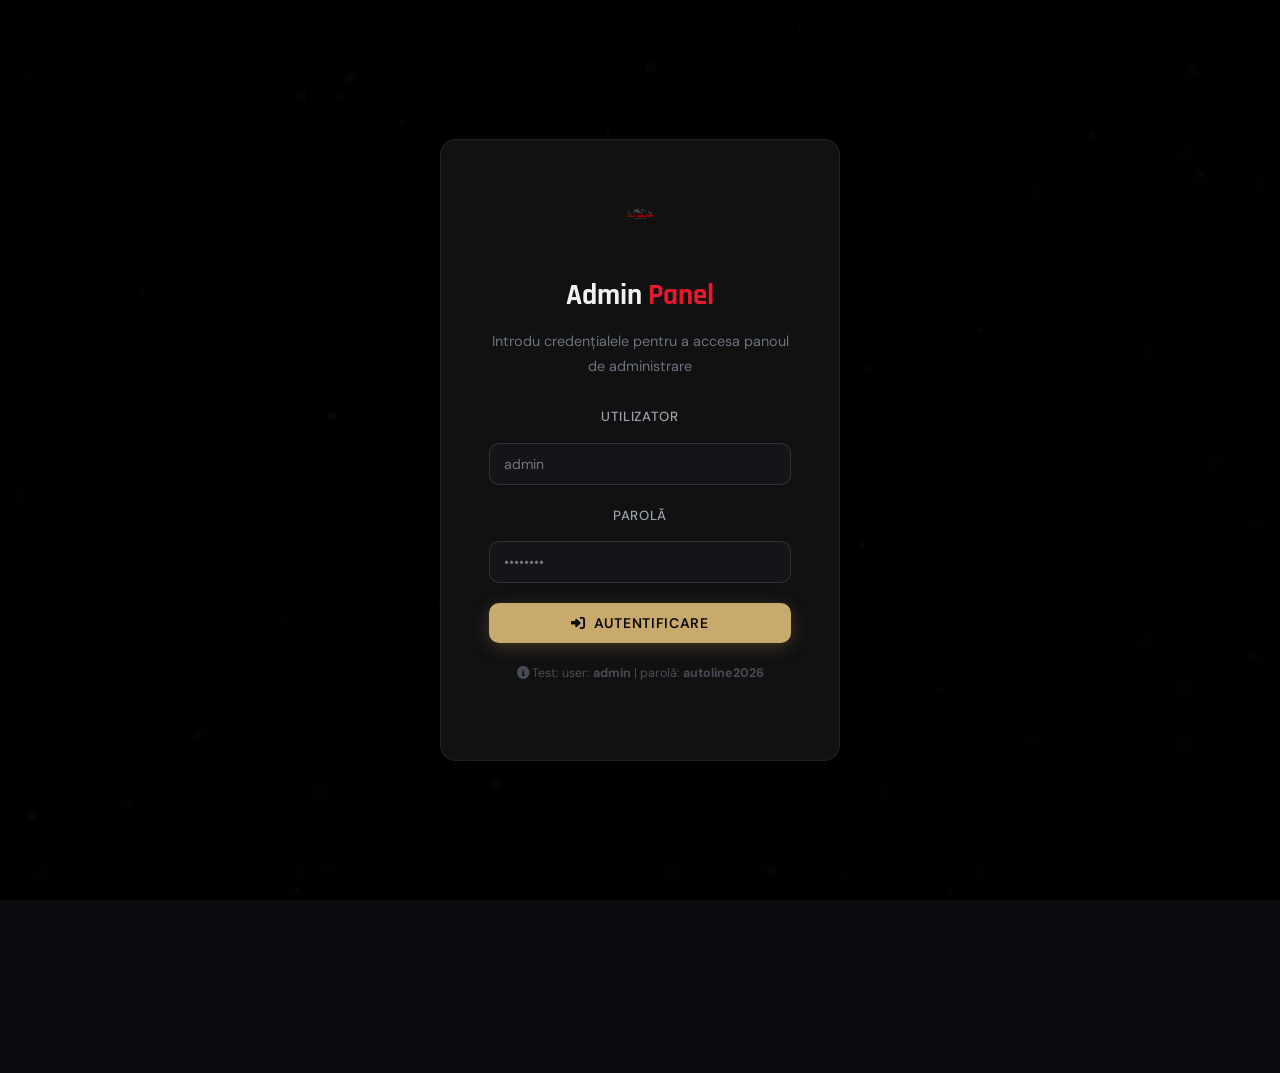
==== commit e428efc0: "resolved conflict" ====
--- a/admin.html
+++ b/admin.html
@@ -1,3 +1,645 @@
+<!DOCTYPE html>
+<html lang="ro">
+<head>
+  <meta charset="UTF-8"/>
+  <meta name="viewport" content="width=device-width, initial-scale=1.0"/>
+  <title>Admin Panel — AutoLine</title>
+  <link href="https://fonts.googleapis.com/css2?family=Rajdhani:wght@400;600;700&family=Exo+2:wght@300;400;500;600&display=swap" rel="stylesheet"/>
+  <link rel="stylesheet" href="https://cdnjs.cloudflare.com/ajax/libs/font-awesome/6.4.0/css/all.min.css"/>
+  <link rel="stylesheet" href="css/style.css"/>
+</head>
+<body>
+
+  <canvas id="bubblesCanvas"></canvas>
+
+  <!-- =====================================================
+       OVERLAY LOGIN ADMIN
+       Afișat inițial, ascuns după autentificare reușită
+  ===================================================== -->
+  <div class="admin-login-overlay" id="loginOverlay">
+    <div class="admin-login-box">
+      <!-- Logo -->
+      <img src="poze/AutoLine-removebg.jpg" alt="AutoLine" class="logo-img"/>
+      <h2>Admin <span class="text-red">Panel</span></h2>
+      <p>Introdu credențialele pentru a accesa panoul de administrare</p>
+
+      <!-- Câmp username -->
+      <div class="form-group">
+        <label for="adminUser">Utilizator</label>
+        <input type="text" id="adminUser" placeholder="admin" autocomplete="username"/>
+      </div>
+      <!-- Câmp parolă -->
+      <div class="form-group">
+        <label for="adminPass">Parolă</label>
+        <input type="password" id="adminPass" placeholder="••••••••" autocomplete="current-password"/>
+      </div>
+
+      <!-- Buton login -->
+      <button class="btn btn-primary" style="width:100%;justify-content:center" onclick="adminLogin()">
+        <i class="fas fa-sign-in-alt"></i> Autentificare
+      </button>
+
+      <!-- Mesaj eroare — ascuns inițial -->
+      <div class="admin-error" id="adminError">
+        <i class="fas fa-exclamation-triangle"></i> Credențiale incorecte. Încearcă din nou.
+      </div>
+
+      <!-- Hint pentru testare -->
+      <p style="color:var(--gray);font-size:0.78rem;margin-top:20px;opacity:0.6">
+        <i class="fas fa-info-circle"></i> Test: user: <strong>admin</strong> | parolă: <strong>autoline2026</strong>
+      </p>
+    </div>
+  </div>
+
+  <!-- =====================================================
+       NAVBAR ADMIN
+  ===================================================== -->
+  <nav class="navbar scrolled" style="display:none" id="adminNav">
+    <div class="nav-container">
+      <a href="index.html" class="nav-logo">
+        <img src="poze/AutoLine-removebg.jpg" alt="AutoLine Logo" class="logo-img"/>
+      </a>
+      <div style="display:flex;align-items:center;gap:16px">
+        <span style="color:var(--gray);font-size:0.85rem">
+          <i class="fas fa-user-shield" style="color:var(--red)"></i> Administrator
+        </span>
+        <!-- Buton logout -->
+        <button class="btn btn-outline" style="padding:8px 20px;font-size:0.85rem" onclick="adminLogout()">
+          <i class="fas fa-sign-out-alt"></i> Ieșire
+        </button>
+        <a href="index.html" class="btn btn-primary" style="padding:8px 20px;font-size:0.85rem">
+          <i class="fas fa-home"></i> Site
+        </a>
+      </div>
+    </div>
+  </nav>
+
+  <!-- =====================================================
+       DASHBOARD ADMIN
+       Afișat după autentificare reușită
+  ===================================================== -->
+  <div class="admin-dashboard" id="adminDashboard">
+
+    <!-- Header dashboard -->
+    <div class="admin-header">
+      <div>
+        <h1>Dashboard <span class="text-red">AutoLine</span></h1>
+        <p style="color:var(--gray);font-size:0.9rem">Gestionează programările clienților</p>
+      </div>
+      <!-- Buton adaugă programare manuală -->
+      <button class="btn btn-primary" onclick="showAddModal()">
+        <i class="fas fa-plus"></i> Adaugă Programare
+      </button>
+    </div>
+
+    <!-- ---- CARDURI STATISTICI ---- -->
+    <!-- Valorile sunt calculate dinamic de JS din localStorage -->
+    <div class="admin-stats">
+      <div class="admin-stat-card">
+        <div class="icon">Programari</div>
+        <div class="num" id="statTotal">0</div>
+        <div class="lbl">Total Programări</div>
+      </div>
+      <div class="admin-stat-card">
+        <div class="icon">Comenzi nepreluate</div>
+        <div class="num" id="statPending">0</div>
+        <div class="lbl">În Așteptare</div>
+      </div>
+      <div class="admin-stat-card">
+        <div class="icon">Programari preluate</div>
+        <div class="num" id="statConfirmed">0</div>
+        <div class="lbl">Confirmate</div>
+      </div>
+      <div class="admin-stat-card">
+        <div class="icon">Programari Completate</div>
+        <div class="num" id="statCompleted">0</div>
+        <div class="lbl">Finalizate</div>
+      </div>
+    </div>
+
+    <!-- ---- TAB-URI FILTRARE ---- -->
+    <div class="admin-tabs">
+      <!-- Fiecare tab filtrează tabelul prin JS -->
+      <button class="admin-tab active" onclick="filterTab('all', this)">
+        <i class="fas fa-list"></i> Toate
+      </button>
+      <button class="admin-tab" onclick="filterTab('pending', this)">
+        <i class="fas fa-hourglass-half"></i> În Așteptare
+      </button>
+      <button class="admin-tab" onclick="filterTab('confirmed', this)">
+        <i class="fas fa-check"></i> Confirmate
+      </button>
+      <button class="admin-tab" onclick="filterTab('completed', this)">
+        <i class="fas fa-flag-checkered"></i> Finalizate
+      </button>
+      <button class="admin-tab" onclick="filterTab('cancelled', this)">
+        <i class="fas fa-times"></i> Anulate
+      </button>
+    </div>
+
+    <!-- ---- BARA DE CĂUTARE & FILTRARE ---- -->
+    <div class="admin-filters">
+      <!-- Căutare după nume/mașină/serviciu -->
+      <input type="text" id="searchInput" placeholder="🔍 Caută după nume, mașină, serviciu..."
+             oninput="renderTable()" style="flex:1;min-width:200px"/>
+      <!-- Filtrare după dată -->
+      <input type="date" id="dateFilter" onchange="renderTable()" title="Filtrare după dată"/>
+      <!-- Export CSV -->
+      <button class="btn btn-outline" style="padding:10px 20px;font-size:0.85rem" onclick="exportCSV()">
+        <i class="fas fa-download"></i> Export CSV
+      </button>
+      <!-- Șterge toate (cu confirmare) -->
+      <button class="btn btn-outline" style="padding:10px 20px;font-size:0.85rem;border-color:rgba(229,25,43,0.3);color:var(--red)" onclick="clearAll()">
+        <i class="fas fa-trash"></i> Șterge Tot
+      </button>
+    </div>
+
+    <!-- ---- TABELUL CU PROGRAMĂRI ---- -->
+    <div class="bookings-table-wrap">
+      <table class="bookings-table" id="bookingsTable">
+        <thead>
+          <tr>
+            <th>#</th>
+            <th>Client</th>
+            <th>Telefon</th>
+            <th>Mașină</th>
+            <th>Serviciu</th>
+            <th>Data</th>
+            <th>Ora</th>
+            <th>Status</th>
+            <th>Acțiuni</th>
+          </tr>
+        </thead>
+        <!-- tbody populat dinamic de JS (renderTable) -->
+        <tbody id="bookingsBody">
+        </tbody>
+      </table>
+    </div>
+
+    <!-- Stare goală — afișată când nu există programări -->
+    <div class="empty-state" id="emptyState" style="display:none">
+      <i class="fas fa-calendar-times"></i>
+      <h3>Nicio programare găsită</h3>
+      <p>Nu există programări în această categorie.</p>
+      <a href="programare.html" class="btn btn-primary" style="margin-top:16px">
+        <i class="fas fa-plus"></i> Creează Prima Programare
+      </a>
+    </div>
+
+  </div>
+
+  <!-- =====================================================
+       MODAL: ADAUGĂ PROGRAMARE MANUALĂ
+       Apare la click pe butonul "Adaugă Programare"
+  ===================================================== -->
+  <div id="addModal" style="display:none;position:fixed;inset:0;background:rgba(0,0,0,0.85);z-index:3000;display:none;align-items:center;justify-content:center;padding:20px">
+    <div style="background:var(--bg-card);border:1px solid var(--border);border-radius:16px;padding:36px;width:100%;max-width:600px;max-height:90vh;overflow-y:auto">
+      <div style="display:flex;justify-content:space-between;align-items:center;margin-bottom:28px">
+        <h3 style="font-family:var(--font-title);font-size:1.5rem">Adaugă Programare <span class="text-red">Manuală</span></h3>
+        <button onclick="hideAddModal()" style="background:none;border:none;color:var(--gray);cursor:pointer;font-size:1.5rem">✕</button>
+      </div>
+
+      <!-- Câmpuri formular modal -->
+      <div class="form-row">
+        <div class="form-group">
+          <label>Nume Client *</label>
+          <input type="text" id="m_name" placeholder="Ion Popescu"/>
+        </div>
+        <div class="form-group">
+          <label>Telefon *</label>
+          <input type="tel" id="m_phone" placeholder="+373 69 XXX XXX"/>
+        </div>
+      </div>
+      <div class="form-row">
+        <div class="form-group">
+          <label>Mașină *</label>
+          <input type="text" id="m_car" placeholder="BMW 320d"/>
+        </div>
+        <div class="form-group">
+          <label>Nr. Înmatriculare</label>
+          <input type="text" id="m_plate" placeholder="MD 001 AAA"/>
+        </div>
+      </div>
+      <div class="form-group">
+        <label>Serviciu *</label>
+        <select id="m_service">
+          <option value="">— Selectează —</option>
+          <option>Schimb Ulei & Filtre</option>
+          <option>Diagnosticare Electronică</option>
+          <option>Climatizare & AC</option>
+          <option>Anvelope & Jante</option>
+          <option>Frâne & Suspensie</option>
+          <option>ITP & Revizie</option>
+          <option>Altele</option>
+        </select>
+      </div>
+      <div class="form-row">
+        <div class="form-group">
+          <label>Data *</label>
+          <input type="date" id="m_date"/>
+        </div>
+        <div class="form-group">
+          <label>Ora *</label>
+          <select id="m_time">
+            <option value="">— Ora —</option>
+            <option>08:00</option><option>09:00</option><option>10:00</option>
+            <option>11:00</option><option>12:00</option><option>13:00</option>
+            <option>14:00</option><option>15:00</option><option>16:00</option>
+            <option>17:00</option>
+          </select>
+        </div>
+      </div>
+      <div class="form-group">
+        <label>Status</label>
+        <select id="m_status">
+          <option value="pending">În Așteptare</option>
+          <option value="confirmed">Confirmat</option>
+          <option value="completed">Finalizat</option>
+          <option value="cancelled">Anulat</option>
+        </select>
+      </div>
+      <button class="btn btn-primary" style="width:100%;justify-content:center" onclick="saveManualBooking()">
+        <i class="fas fa-save"></i> Salvează Programarea
+      </button>
+    </div>
+  </div>
+
+  <!-- =====================================================
+       JAVASCRIPT ADMIN PANEL
+  ===================================================== -->
+  <script src="js/script.js"></script>
+  <script>
+    /* ================================================
+       ADMIN.JS — logică completă panel administrare
+       Toate datele sunt stocate în localStorage
+    ================================================ */
+
+    // ---- CREDENȚIALE LOGIN (doar pentru test local) ----
+    // Schimbă parola înainte de a pune site-ul live!
+    const ADMIN_USER = 'admin';
+    const ADMIN_PASS = 'autoline2026';
+
+    // Stare curentă: tab activ și filtrul de status
+    let currentFilter = 'all'; // Filtrul de tab activ
+
+    // ---- FUNCȚIA LOGIN ----
+    // Verifică credențialele și afișează dashboard-ul
+    function adminLogin() {
+      const user = document.getElementById('adminUser').value.trim();
+      const pass = document.getElementById('adminPass').value.trim();
+      const error = document.getElementById('adminError');
+
+      if (user === ADMIN_USER && pass === ADMIN_PASS) {
+        // Credențiale corecte: ascundem overlay, arătăm dashboard
+        document.getElementById('loginOverlay').style.display = 'none';
+        document.getElementById('adminNav').style.display = 'block';
+        document.getElementById('adminDashboard').style.display = 'block';
+        error.style.display = 'none';
+        loadDashboard(); // Încarcă datele
+      } else {
+        // Credențiale greșite: arătăm eroarea
+        error.style.display = 'block';
+        document.getElementById('adminPass').value = '';
+      }
+    }
+
+    // Enter key pe câmpul parolă declanșează login
+    document.getElementById('adminPass').addEventListener('keypress', function(e) {
+      if (e.key === 'Enter') adminLogin();
+    });
+    document.getElementById('adminUser').addEventListener('keypress', function(e) {
+      if (e.key === 'Enter') adminLogin();
+    });
+
+    // ---- FUNCȚIA LOGOUT ----
+    function adminLogout() {
+      if (confirm('Ești sigur că vrei să ieși din admin?')) {
+        location.reload(); // Reîncarcă pagina = înapoi la login
+      }
+    }
+
+    // ---- ÎNCARCĂ DATELE DIN LOCALSTORAGE ----
+    // Citim programările și actualizăm statisticile + tabelul
+    function loadDashboard() {
+      renderStats(); // Actualizează cardurile cu numere
+      renderTable(); // Populează tabelul
+    }
+
+    // ---- OBȚINE PROGRAMĂRILE DIN LOCALSTORAGE ----
+    function getBookings() {
+      return JSON.parse(localStorage.getItem('autoline_bookings') || '[]');
+    }
+
+    // ---- SALVEAZĂ PROGRAMĂRILE ÎN LOCALSTORAGE ----
+    function saveBookings(bookings) {
+      localStorage.setItem('autoline_bookings', JSON.stringify(bookings));
+    }
+
+    // ---- ACTUALIZEAZĂ CARDURILE STATISTICI ----
+    function renderStats() {
+      const bookings = getBookings();
+      document.getElementById('statTotal').textContent = bookings.length;
+      document.getElementById('statPending').textContent = bookings.filter(b => b.status === 'pending').length;
+      document.getElementById('statConfirmed').textContent = bookings.filter(b => b.status === 'confirmed').length;
+      document.getElementById('statCompleted').textContent = bookings.filter(b => b.status === 'completed').length;
+    }
+
+    // ---- FILTRARE TAB-URI ----
+    // Setează filtrul curent și re-renderizează tabelul
+    function filterTab(filter, btn) {
+      currentFilter = filter;
+
+      // Actualizează stilul butonului activ
+      document.querySelectorAll('.admin-tab').forEach(t => t.classList.remove('active'));
+      btn.classList.add('active');
+
+      renderTable();
+    }
+
+    // ---- POPULEAZĂ TABELUL CU PROGRAMĂRI ----
+    function renderTable() {
+      const bookings = getBookings();
+      const searchVal = document.getElementById('searchInput').value.toLowerCase();
+      const dateVal = document.getElementById('dateFilter').value;
+      const tbody = document.getElementById('bookingsBody');
+      const emptyState = document.getElementById('emptyState');
+
+      // Aplicăm filtrele:
+      let filtered = bookings.filter(b => {
+        // 1. Filtru tab (status)
+        const matchTab = currentFilter === 'all' || b.status === currentFilter;
+
+        // 2. Filtru căutare text (caută în toate câmpurile)
+        const searchStr = `${b.name} ${b.car} ${b.service} ${b.phone} ${b.plate}`.toLowerCase();
+        const matchSearch = !searchVal || searchStr.includes(searchVal);
+
+        // 3. Filtru dată
+        const matchDate = !dateVal || b.date === dateVal;
+
+        return matchTab && matchSearch && matchDate;
+      });
+
+      // Sortăm după dată (cele mai noi primele)
+      filtered.sort((a, b) => new Date(b.date + ' ' + b.time) - new Date(a.date + ' ' + a.time));
+
+      // Golim tabelul
+      tbody.innerHTML = '';
+
+      if (filtered.length === 0) {
+        // Afișăm starea goală dacă nu sunt rezultate
+        document.getElementById('bookingsTable').style.display = 'none';
+        emptyState.style.display = 'block';
+        return;
+      }
+
+      document.getElementById('bookingsTable').style.display = 'table';
+      emptyState.style.display = 'none';
+
+      // Generăm rândurile tabelului
+      filtered.forEach((b, index) => {
+        const row = document.createElement('tr');
+
+        // Clasa CSS pentru badge-ul de status
+        const statusClass = {
+          pending: 'status-pending',
+          confirmed: 'status-confirmed',
+          completed: 'status-completed',
+          cancelled: 'status-cancelled'
+        }[b.status] || 'status-pending';
+
+        // Textul status în română
+        const statusText = {
+          pending: 'În Așteptare',
+          confirmed: 'Confirmat',
+          completed: 'Finalizat',
+          cancelled: 'Anulat'
+        }[b.status] || 'În Așteptare';
+
+        // Formatăm data mai frumos (ex: 07.04.2026)
+        const dateFormatted = b.date ? b.date.split('-').reverse().join('.') : '—';
+
+        row.innerHTML = `
+          <td style="color:var(--gray)">${index + 1}</td>
+          <td>
+            <strong>${escapeHtml(b.name)}</strong><br/>
+            <span style="color:var(--gray);font-size:0.8rem">${escapeHtml(b.email || '')}</span>
+          </td>
+          <td><a href="tel:${escapeHtml(b.phone)}" style="color:var(--white);text-decoration:none">${escapeHtml(b.phone)}</a></td>
+          <td>
+            <strong>${escapeHtml(b.car)}</strong><br/>
+            <span style="color:var(--gray);font-size:0.8rem">${escapeHtml(b.plate || '—')}</span>
+          </td>
+          <td>${escapeHtml(b.service)}</td>
+          <td>${dateFormatted}</td>
+          <td>${escapeHtml(b.time || '—')}</td>
+          <td><span class="status-badge ${statusClass}">${statusText}</span></td>
+          <td>
+            <div style="display:flex;gap:6px;flex-wrap:wrap">
+              <!-- Buton Confirmă (activ doar când e pending) -->
+              ${b.status === 'pending' ? `<button class="action-btn btn-confirm" onclick="changeStatus(${b.id}, 'confirmed')">✓ Confirmă</button>` : ''}
+              <!-- Buton Finalizat (activ când e confirmat) -->
+              ${b.status === 'confirmed' ? `<button class="action-btn btn-confirm" onclick="changeStatus(${b.id}, 'completed')">🏁 Finalizat</button>` : ''}
+              <!-- Buton Anulează -->
+              ${b.status !== 'cancelled' && b.status !== 'completed'
+                ? `<button class="action-btn btn-cancel" onclick="changeStatus(${b.id}, 'cancelled')">✕ Anulează</button>`
+                : ''}
+              <!-- Buton Șterge -->
+              <button class="action-btn btn-delete" onclick="deleteBooking(${b.id})">🗑</button>
+            </div>
+          </td>
+        `;
+        tbody.appendChild(row);
+      });
+
+      // Actualizăm și statisticile
+      renderStats();
+    }
+
+    // ---- SCHIMBĂ STATUSUL UNEI PROGRAMĂRI ----
+    function changeStatus(id, newStatus) {
+      const bookings = getBookings();
+      const index = bookings.findIndex(b => b.id === id);
+      if (index !== -1) {
+        bookings[index].status = newStatus; // Actualizăm statusul
+        saveBookings(bookings); // Salvăm
+        renderTable(); // Re-renderizăm tabelul
+      }
+    }
+
+    // ---- ȘTERGE O PROGRAMARE ----
+    function deleteBooking(id) {
+      if (!confirm('Ești sigur că vrei să ștergi această programare?')) return;
+      const bookings = getBookings().filter(b => b.id !== id); // Filtrăm afară
+      saveBookings(bookings);
+      renderTable();
+    }
+
+    // ---- ȘTERGE TOATE PROGRAMĂRILE ----
+    function clearAll() {
+      if (!confirm('Ești sigur că vrei să ștergi TOATE programările? Acțiunea nu poate fi anulată!')) return;
+      localStorage.removeItem('autoline_bookings');
+      renderTable();
+    }
+
+    // ---- EXPORT CSV ----
+    // Generăm un fișier CSV cu toate programările și îl descărcăm
+    function exportCSV() {
+      const bookings = getBookings();
+      if (bookings.length === 0) {
+        alert('Nu există programări de exportat.');
+        return;
+      }
+
+      // Header-ul CSV
+      const headers = ['ID', 'Nume', 'Telefon', 'Email', 'Masina', 'Nr.Inmatriculare', 'Serviciu', 'Data', 'Ora', 'Status', 'Creat'];
+      const rows = bookings.map(b => [
+        b.id, b.name, b.phone, b.email || '', b.car, b.plate || '', b.service, b.date, b.time, b.status, b.createdAt
+      ]);
+
+      // Construim conținutul CSV
+      const csvContent = [headers, ...rows]
+        .map(row => row.map(cell => `"${String(cell).replace(/"/g, '""')}"`).join(','))
+        .join('\n');
+
+      // Creăm un link invizibil și simulăm click pentru descărcare
+      const blob = new Blob(['\uFEFF' + csvContent], { type: 'text/csv;charset=utf-8;' });
+      const url = URL.createObjectURL(blob);
+      const a = document.createElement('a');
+      a.href = url;
+      a.download = `autoline-programari-${new Date().toISOString().split('T')[0]}.csv`;
+      a.click();
+      URL.revokeObjectURL(url);
+    }
+
+    // ---- MODAL ADAUGĂ PROGRAMARE MANUALĂ ----
+    function showAddModal() {
+      const modal = document.getElementById('addModal');
+      modal.style.display = 'flex';
+      // Setăm data minimă pentru câmpul dată
+      const today = new Date().toISOString().split('T')[0];
+      document.getElementById('m_date').setAttribute('min', today);
+    }
+
+    function hideAddModal() {
+      document.getElementById('addModal').style.display = 'none';
+    }
+
+    // Închide modalul la click pe fundal
+    document.getElementById('addModal').addEventListener('click', function(e) {
+      if (e.target === this) hideAddModal();
+    });
+
+    // ---- SALVEAZĂ PROGRAMARE MANUALĂ ----
+    function saveManualBooking() {
+      const name = document.getElementById('m_name').value.trim();
+      const phone = document.getElementById('m_phone').value.trim();
+      const car = document.getElementById('m_car').value.trim();
+      const service = document.getElementById('m_service').value;
+      const date = document.getElementById('m_date').value;
+      const time = document.getElementById('m_time').value;
+
+      if (!name || !phone || !car || !service || !date || !time) {
+        alert('Completează toate câmpurile obligatorii!');
+        return;
+      }
+
+      const newBooking = {
+        id: Date.now(),
+        name,
+        phone,
+        email: '',
+        car,
+        plate: document.getElementById('m_plate').value.trim(),
+        service,
+        date,
+        time,
+        status: document.getElementById('m_status').value,
+        notes: '',
+        createdAt: new Date().toLocaleString('ro-RO')
+      };
+
+      const bookings = getBookings();
+      bookings.push(newBooking);
+      saveBookings(bookings);
+
+      hideAddModal();
+      // Resetăm câmpurile modalului
+      ['m_name','m_phone','m_car','m_plate'].forEach(id => document.getElementById(id).value = '');
+      document.getElementById('m_service').value = '';
+      document.getElementById('m_time').value = '';
+      document.getElementById('m_status').value = 'pending';
+
+      renderTable();
+      alert('Programarea a fost adăugată cu succes!');
+    }
+
+    // ---- SANITIZARE HTML (previne XSS) ----
+    // Înlocuiește caracterele speciale HTML pentru siguranță
+    function escapeHtml(str) {
+      if (!str) return '';
+      return String(str)
+        .replace(/&/g, '&amp;')
+        .replace(/</g, '&lt;')
+        .replace(/>/g, '&gt;')
+        .replace(/"/g, '&quot;');
+    }
+
+    // ---- DATE DE TEST (pentru demonstrare) ----
+    // Dacă nu există programări, adăugăm câteva exemple demo
+    (function addDemoData() {
+      const existing = getBookings();
+      if (existing.length === 0) {
+        const demoBookings = [
+          {
+            id: 1001,
+            name: 'Ion Popescu',
+            phone: '+373 69 123 456',
+            email: 'ion.popescu@gmail.com',
+            car: 'BMW 320d E90',
+            plate: 'MD 001 ABC',
+            service: 'Schimb Ulei & Filtre',
+            date: new Date().toISOString().split('T')[0], // Azi
+            time: '10:00',
+            status: 'pending',
+            notes: 'Și filtru habitaclu dacă se poate',
+            createdAt: new Date().toLocaleString('ro-RO')
+          },
+          {
+            id: 1002,
+            name: 'Maria Ionescu',
+            phone: '+373 69 234 567',
+            email: 'maria@yahoo.com',
+            car: 'Volkswagen Golf 7',
+            plate: 'MD 002 XYZ',
+            service: 'Diagnosticare Electronică',
+            date: new Date(Date.now() + 86400000).toISOString().split('T')[0], // Mâine
+            time: '14:00',
+            status: 'confirmed',
+            notes: 'Lumina motorului aprinsă de 2 zile',
+            createdAt: new Date().toLocaleString('ro-RO')
+          },
+          {
+            id: 1003,
+            name: 'Andrei Vasile',
+            phone: '+373 69 345 678',
+            email: '',
+            car: 'Toyota Corolla 2021',
+            plate: 'MD 003 TOY',
+            service: 'Anvelope & Jante',
+            date: new Date(Date.now() - 86400000).toISOString().split('T')[0], // Ieri
+            time: '09:00',
+            status: 'completed',
+            notes: 'Sezon de vară',
+            createdAt: new Date().toLocaleString('ro-RO')
+          }
+        ];
+        saveBookings(demoBookings);
+      }
+    })();
+
+  </script>
+</body>
+</html>
 <!DOCTYPE html>
 <html lang="ro">
 <head>
--- a/css/style.css
+++ b/css/style.css
@@ -1,3 +1,975 @@
+/* ================================================
+   AutoLine Auto Services - style.css
+   Tema: Dark / Negru cu accent Roșu
+   Autor: Cazacu Cătălin — DAW-251
+================================================ */
+
+/* ---- CSS VARIABLES (variabile globale de culori, fonturi) ---- */
+:root {
+  --bg-dark: #0a0a0a;          /* Fundal principal negru */
+  --bg-card: #111111;          /* Fundal carduri */
+  --bg-card2: #161616;         /* Fundal carduri secundare */
+  --red: #e5192b;              /* Roșu AutoLine (culoarea logo) */
+  --red-dark: #b31220;         /* Roșu mai închis hover */
+  --white: #ffffff;
+  --gray: #888888;             /* Text secundar */
+  --gray-light: #cccccc;
+  --border: rgba(255,255,255,0.07); /* Borduri subtile */
+  --font-title: 'Rajdhani', sans-serif;
+  --font-body: 'Exo 2', sans-serif;
+  --shadow: 0 8px 32px rgba(229,25,43,0.15);
+  --transition: all 0.3s ease;
+  --radius: 12px;
+}
+
+/* ---- RESET & BASE ---- */
+*, *::before, *::after { box-sizing: border-box; margin: 0; padding: 0; }
+
+html { scroll-behavior: smooth; } /* Scroll lin la click pe linkuri ancoră */
+
+body {
+  background: var(--bg-dark);
+  color: var(--white);
+  font-family: var(--font-body);
+  font-size: 16px;
+  line-height: 1.6;
+  overflow-x: hidden; /* Previne scroll orizontal */
+}
+
+/* ---- CANVAS BULE (fundal animat) ---- */
+/* Canvas-ul e fix, în spatele tuturor elementelor */
+#bubblesCanvas {
+  position: fixed;
+  top: 0; left: 0;
+  width: 100%; height: 100%;
+  z-index: 0;          /* Sub tot conținutul */
+  pointer-events: none; /* Nu blochează click-urile */
+}
+
+/* Toate secțiunile stau deasupra canvas-ului */
+section, nav, footer { position: relative; z-index: 1; }
+
+/* ---- UTILITĂȚI ---- */
+.container { max-width: 1200px; margin: 0 auto; padding: 0 24px; }
+.text-red { color: var(--red); }
+.section { padding: 80px 0; }
+.center-btn { text-align: center; margin-top: 48px; }
+
+/* ---- BUTOANE ---- */
+.btn {
+  display: inline-flex;
+  align-items: center;
+  gap: 8px;
+  padding: 14px 32px;
+  border-radius: 8px;
+  font-family: var(--font-title);
+  font-size: 1rem;
+  font-weight: 600;
+  letter-spacing: 0.05em;
+  text-decoration: none;
+  cursor: pointer;
+  border: none;
+  transition: var(--transition);
+  text-transform: uppercase;
+}
+.btn-primary {
+  background: var(--red);
+  color: var(--white);
+}
+.btn-primary:hover {
+  background: var(--red-dark);
+  transform: translateY(-2px);
+  box-shadow: 0 8px 24px rgba(229,25,43,0.4);
+}
+.btn-outline {
+  background: transparent;
+  color: var(--white);
+  border: 2px solid rgba(255,255,255,0.3);
+}
+.btn-outline:hover {
+  border-color: var(--red);
+  color: var(--red);
+  transform: translateY(-2px);
+}
+.btn-large { padding: 18px 48px; font-size: 1.1rem; }
+
+/* ---- SECTION HEADER ---- */
+.section-header { text-align: center; margin-bottom: 56px; }
+.section-tag {
+  display: inline-block;
+  background: rgba(229,25,43,0.15);
+  color: var(--red);
+  border: 1px solid rgba(229,25,43,0.3);
+  padding: 4px 16px;
+  border-radius: 20px;
+  font-size: 0.8rem;
+  font-weight: 600;
+  letter-spacing: 0.1em;
+  text-transform: uppercase;
+  margin-bottom: 12px;
+}
+.section-title {
+  font-family: var(--font-title);
+  font-size: clamp(1.8rem, 4vw, 2.8rem);
+  font-weight: 700;
+  line-height: 1.2;
+  margin-bottom: 16px;
+}
+.section-subtitle { color: var(--gray); max-width: 600px; margin: 0 auto; }
+
+/* ================================================
+   NAVBAR
+================================================ */
+.navbar {
+  position: fixed;
+  top: 0; left: 0; right: 0;
+  z-index: 1000; /* Deasupra tuturor */
+  padding: 0 24px;
+  transition: var(--transition);
+  background: transparent;
+}
+/* Clasa adăugată prin JS când se scrollează */
+.navbar.scrolled {
+  background: rgba(10,10,10,0.95);
+  backdrop-filter: blur(20px);
+  border-bottom: 1px solid var(--border);
+  box-shadow: 0 4px 24px rgba(0,0,0,0.5);
+}
+.nav-container {
+  max-width: 1200px;
+  margin: 0 auto;
+  display: flex;
+  align-items: center;
+  justify-content: space-between;
+  height: 72px;
+}
+.nav-logo .logo-img { height: 48px; object-fit: contain; }
+.nav-links {
+  display: flex;
+  align-items: center;
+  gap: 8px;
+  list-style: none;
+}
+.nav-link {
+  color: var(--gray-light);
+  text-decoration: none;
+  padding: 8px 16px;
+  border-radius: 6px;
+  font-family: var(--font-title);
+  font-weight: 600;
+  font-size: 0.95rem;
+  letter-spacing: 0.05em;
+  text-transform: uppercase;
+  transition: var(--transition);
+}
+.nav-link:hover, .nav-link.active {
+  color: var(--white);
+  background: rgba(255,255,255,0.08);
+}
+/* Link special Admin - cu bordură roșie */
+.nav-admin {
+  color: var(--red) !important;
+  border: 1px solid rgba(229,25,43,0.3);
+}
+.nav-admin:hover { background: rgba(229,25,43,0.15) !important; }
+/* Buton hamburger (mobil) */
+.hamburger {
+  display: none;
+  flex-direction: column;
+  gap: 5px;
+  background: none;
+  border: none;
+  cursor: pointer;
+  padding: 4px;
+}
+.hamburger span {
+  display: block;
+  width: 24px; height: 2px;
+  background: var(--white);
+  border-radius: 2px;
+  transition: var(--transition);
+}
+
+/* ================================================
+   HERO SECTION
+================================================ */
+.hero {
+  min-height: 100vh;
+  display: flex;
+  align-items: center;
+  padding: 100px 48px 60px;
+  max-width: 1200px;
+  margin: 0 auto;
+  gap: 60px;
+}
+.hero-content { flex: 1; }
+.hero-tag {
+  display: inline-block;
+  background: rgba(229,25,43,0.1);
+  border: 1px solid rgba(229,25,43,0.25);
+  color: var(--red);
+  padding: 6px 18px;
+  border-radius: 20px;
+  font-size: 0.85rem;
+  font-weight: 600;
+  letter-spacing: 0.08em;
+  margin-bottom: 20px;
+}
+.hero-title {
+  font-family: var(--font-title);
+  font-size: clamp(2.4rem, 5.5vw, 4rem);
+  font-weight: 700;
+  line-height: 1.1;
+  margin-bottom: 20px;
+}
+.hero-subtitle {
+  color: var(--gray);
+  font-size: 1.1rem;
+  margin-bottom: 36px;
+  max-width: 500px;
+}
+.hero-buttons { display: flex; gap: 16px; flex-wrap: wrap; margin-bottom: 48px; }
+
+/* Statistici hero */
+.hero-stats { display: flex; gap: 40px; flex-wrap: wrap; }
+.stat { display: flex; flex-direction: column; }
+.stat-num {
+  font-family: var(--font-title);
+  font-size: 2rem;
+  font-weight: 700;
+  color: var(--red);
+  line-height: 1;
+}
+.stat-label { font-size: 0.8rem; color: var(--gray); margin-top: 4px; }
+
+/* Imaginea hero */
+.hero-image { flex: 1; display: flex; justify-content: center; }
+.hero-img-wrapper { position: relative; max-width: 500px; width: 100%; }
+.hero-car-img {
+  width: 100%;
+  border-radius: 20px;
+  object-fit: cover;
+  aspect-ratio: 4/3;
+  display: block;
+  border: 1px solid var(--border);
+}
+/* Badge-uri flotante deasupra imaginii hero */
+.floating-badge {
+  position: absolute;
+  background: rgba(17,17,17,0.95);
+  border: 1px solid var(--border);
+  backdrop-filter: blur(10px);
+  padding: 10px 16px;
+  border-radius: 30px;
+  display: flex;
+  align-items: center;
+  gap: 8px;
+  font-size: 0.85rem;
+  font-weight: 600;
+  white-space: nowrap;
+  /* Animație plutire sus-jos */
+  animation: float 3s ease-in-out infinite;
+}
+.badge-1 { top: 20px; left: -20px; color: #4ade80; }
+.badge-1 i { color: #4ade80; }
+.badge-2 { bottom: 30px; right: -10px; animation-delay: 1.5s; }
+/* Animație CSS plutire */
+@keyframes float {
+  0%, 100% { transform: translateY(0); }
+  50% { transform: translateY(-10px); }
+}
+
+/* ================================================
+   SERVICES GRID
+================================================ */
+.services-grid {
+  display: grid;
+  grid-template-columns: repeat(auto-fit, minmax(300px, 1fr));
+  gap: 24px;
+}
+.service-card {
+  background: var(--bg-card);
+  border: 1px solid var(--border);
+  border-radius: var(--radius);
+  padding: 32px;
+  transition: var(--transition);
+  position: relative;
+  overflow: hidden;
+}
+/* Linia roșie animată la hover */
+.service-card::before {
+  content: '';
+  position: absolute;
+  bottom: 0; left: 0;
+  width: 0; height: 3px;
+  background: var(--red);
+  transition: width 0.4s ease;
+}
+.service-card:hover::before { width: 100%; }
+.service-card:hover {
+  border-color: rgba(229,25,43,0.3);
+  transform: translateY(-6px);
+  box-shadow: 0 16px 48px rgba(0,0,0,0.4);
+}
+.service-icon {
+  width: 56px; height: 56px;
+  background: rgba(229,25,43,0.1);
+  border-radius: 12px;
+  display: flex;
+  align-items: center;
+  justify-content: center;
+  margin-bottom: 20px;
+  font-size: 1.4rem;
+  color: var(--red);
+}
+.service-card h3 {
+  font-family: var(--font-title);
+  font-size: 1.25rem;
+  font-weight: 700;
+  margin-bottom: 10px;
+}
+.service-card p { color: var(--gray); font-size: 0.9rem; margin-bottom: 20px; }
+.service-link {
+  color: var(--red);
+  text-decoration: none;
+  font-weight: 600;
+  font-size: 0.9rem;
+  display: inline-flex;
+  align-items: center;
+  gap: 6px;
+  transition: gap 0.3s;
+}
+.service-link:hover { gap: 12px; }
+
+/* ================================================
+   WHY US
+================================================ */
+.why-us { background: rgba(255,255,255,0.02); }
+.why-us-inner {
+  display: flex;
+  gap: 64px;
+  align-items: center;
+}
+.why-us-image {
+  flex: 1;
+  position: relative;
+}
+.why-us-image img {
+  width: 100%;
+  border-radius: 20px;
+  object-fit: cover;
+  aspect-ratio: 4/3;
+  border: 1px solid var(--border);
+}
+/* Caseta cu recenzie flotantă */
+.review-box {
+  position: absolute;
+  bottom: -24px;
+  right: -24px;
+  background: var(--bg-card);
+  border: 1px solid var(--border);
+  padding: 20px 24px;
+  border-radius: 12px;
+  max-width: 220px;
+  box-shadow: 0 8px 32px rgba(0,0,0,0.5);
+}
+.review-box p { font-size: 0.85rem; margin: 8px 0; color: var(--gray-light); font-style: italic; }
+.review-box span { font-size: 0.8rem; color: var(--gray); }
+.why-us-content { flex: 1; }
+.why-us-content p { color: var(--gray); margin-bottom: 24px; }
+/* Lista de avantaje */
+.advantages-list { list-style: none; margin-bottom: 32px; display: flex; flex-direction: column; gap: 12px; }
+.advantages-list li {
+  display: flex;
+  align-items: center;
+  gap: 12px;
+  color: var(--gray-light);
+  font-size: 0.95rem;
+}
+.advantages-list li i { color: var(--red); font-size: 1rem; flex-shrink: 0; }
+
+/* ================================================
+   TESTIMONIALE
+================================================ */
+.testimonials-grid {
+  display: grid;
+  grid-template-columns: repeat(auto-fit, minmax(280px, 1fr));
+  gap: 24px;
+}
+.testimonial-card {
+  background: var(--bg-card);
+  border: 1px solid var(--border);
+  border-radius: var(--radius);
+  padding: 32px;
+  transition: var(--transition);
+}
+.testimonial-card:hover { border-color: rgba(229,25,43,0.25); transform: translateY(-4px); }
+.testimonial-stars { font-size: 1.1rem; margin-bottom: 16px; }
+.testimonial-card p { color: var(--gray); font-style: italic; margin-bottom: 24px; line-height: 1.7; }
+.testimonial-author { display: flex; align-items: center; gap: 14px; }
+.author-img {
+  width: 48px; height: 48px;
+  border-radius: 50%;
+  object-fit: cover;
+  border: 2px solid var(--red);
+  background: var(--bg-card2); /* placeholder când nu e imagine */
+}
+.testimonial-author strong { display: block; font-weight: 600; }
+.testimonial-author span { font-size: 0.8rem; color: var(--gray); }
+
+/* ================================================
+   CTA BAND
+================================================ */
+.cta-band {
+  background: linear-gradient(135deg, #1a0005 0%, #0d0d0d 50%, #1a0005 100%);
+  border-top: 1px solid rgba(229,25,43,0.2);
+  border-bottom: 1px solid rgba(229,25,43,0.2);
+  padding: 80px 24px;
+  text-align: center;
+  position: relative;
+}
+.cta-band h2 {
+  font-family: var(--font-title);
+  font-size: clamp(1.8rem, 4vw, 2.8rem);
+  margin-bottom: 12px;
+}
+.cta-band p { color: var(--gray); margin-bottom: 32px; font-size: 1.05rem; }
+
+/* ================================================
+   FOOTER
+================================================ */
+.footer {
+  background: #050505;
+  border-top: 1px solid var(--border);
+  padding: 64px 0 0;
+}
+.footer-grid {
+  display: grid;
+  grid-template-columns: 2fr 1fr 1fr 1.5fr;
+  gap: 40px;
+  margin-bottom: 48px;
+}
+.footer-logo { height: 44px; object-fit: contain; margin-bottom: 16px; filter: brightness(1.1); }
+.footer-col p { color: var(--gray); font-size: 0.9rem; line-height: 1.7; margin-bottom: 20px; }
+.footer-col h4 {
+  font-family: var(--font-title);
+  font-size: 1rem;
+  font-weight: 700;
+  text-transform: uppercase;
+  letter-spacing: 0.08em;
+  margin-bottom: 20px;
+  color: var(--white);
+}
+.footer-col ul { list-style: none; display: flex; flex-direction: column; gap: 10px; }
+.footer-col ul li a {
+  color: var(--gray);
+  text-decoration: none;
+  font-size: 0.9rem;
+  transition: color 0.2s;
+}
+.footer-col ul li a:hover { color: var(--red); }
+/* Lista contact cu iconițe */
+.contact-list li { display: flex; align-items: flex-start; gap: 10px; color: var(--gray); font-size: 0.9rem; }
+.contact-list li i { color: var(--red); margin-top: 3px; flex-shrink: 0; }
+/* Social media */
+.social-links { display: flex; gap: 12px; }
+.social-links a {
+  width: 40px; height: 40px;
+  background: rgba(255,255,255,0.05);
+  border: 1px solid var(--border);
+  border-radius: 8px;
+  display: flex;
+  align-items: center;
+  justify-content: center;
+  color: var(--gray);
+  text-decoration: none;
+  transition: var(--transition);
+  font-size: 1rem;
+}
+.social-links a:hover { background: var(--red); color: var(--white); border-color: var(--red); }
+.footer-bottom {
+  border-top: 1px solid var(--border);
+  padding: 20px 0;
+  display: flex;
+  justify-content: space-between;
+  align-items: center;
+  flex-wrap: wrap;
+  gap: 8px;
+}
+.footer-bottom p { color: var(--gray); font-size: 0.85rem; }
+
+/* ================================================
+   PAGINI INTERNE - PAGE HERO (header pagini)
+================================================ */
+.page-hero {
+  padding: 140px 24px 60px;
+  text-align: center;
+  background: linear-gradient(180deg, rgba(229,25,43,0.05) 0%, transparent 100%);
+}
+.page-hero h1 {
+  font-family: var(--font-title);
+  font-size: clamp(2rem, 5vw, 3.5rem);
+  font-weight: 700;
+  margin-bottom: 12px;
+}
+.page-hero p { color: var(--gray); font-size: 1.05rem; }
+/* Breadcrumb */
+.breadcrumb {
+  display: flex;
+  align-items: center;
+  justify-content: center;
+  gap: 8px;
+  margin-top: 16px;
+  font-size: 0.85rem;
+  color: var(--gray);
+}
+.breadcrumb a { color: var(--red); text-decoration: none; }
+.breadcrumb a:hover { text-decoration: underline; }
+
+/* ================================================
+   PAGINA SERVICII
+================================================ */
+.services-full-grid {
+  display: grid;
+  grid-template-columns: repeat(auto-fit, minmax(340px, 1fr));
+  gap: 28px;
+}
+.service-full-card {
+  background: var(--bg-card);
+  border: 1px solid var(--border);
+  border-radius: var(--radius);
+  overflow: hidden;
+  transition: var(--transition);
+}
+.service-full-card:hover { border-color: rgba(229,25,43,0.3); transform: translateY(-4px); }
+.service-full-img {
+  width: 100%;
+  height: 200px;
+  object-fit: cover;
+  display: block;
+  background: var(--bg-card2);
+}
+.service-full-body { padding: 28px; }
+.service-full-body h3 {
+  font-family: var(--font-title);
+  font-size: 1.3rem;
+  font-weight: 700;
+  margin-bottom: 10px;
+}
+.service-full-body p { color: var(--gray); font-size: 0.9rem; margin-bottom: 16px; }
+.service-price {
+  display: inline-flex;
+  align-items: center;
+  gap: 6px;
+  background: rgba(229,25,43,0.1);
+  color: var(--red);
+  padding: 4px 14px;
+  border-radius: 20px;
+  font-weight: 700;
+  font-size: 0.9rem;
+  margin-bottom: 16px;
+}
+
+/* ================================================
+   PAGINA DESPRE NOI
+================================================ */
+.team-grid {
+  display: grid;
+  grid-template-columns: repeat(auto-fit, minmax(240px, 1fr));
+  gap: 24px;
+}
+.team-card {
+  background: var(--bg-card);
+  border: 1px solid var(--border);
+  border-radius: var(--radius);
+  overflow: hidden;
+  text-align: center;
+  transition: var(--transition);
+}
+.team-card:hover { border-color: rgba(229,25,43,0.3); transform: translateY(-4px); }
+.team-img {
+  width: 100%;
+  height: 240px;
+  object-fit: cover;
+  background: var(--bg-card2);
+}
+.team-info { padding: 20px; }
+.team-info h4 { font-family: var(--font-title); font-size: 1.1rem; font-weight: 700; }
+.team-info span { color: var(--red); font-size: 0.85rem; }
+/* Contor statistici în secțiunea Despre */
+.stats-band {
+  background: var(--bg-card);
+  border-top: 1px solid var(--border);
+  border-bottom: 1px solid var(--border);
+  padding: 48px 0;
+}
+.stats-grid {
+  display: grid;
+  grid-template-columns: repeat(4, 1fr);
+  gap: 24px;
+  text-align: center;
+}
+.stat-item .num {
+  font-family: var(--font-title);
+  font-size: 2.5rem;
+  font-weight: 700;
+  color: var(--red);
+  display: block;
+}
+.stat-item .lbl { color: var(--gray); font-size: 0.9rem; }
+
+/* ================================================
+   PAGINA PROGRAMARE (formular)
+================================================ */
+.booking-wrapper {
+  display: grid;
+  grid-template-columns: 1fr 1fr;
+  gap: 48px;
+  align-items: start;
+}
+.booking-info h3 {
+  font-family: var(--font-title);
+  font-size: 1.5rem;
+  font-weight: 700;
+  margin-bottom: 20px;
+}
+.booking-info p { color: var(--gray); margin-bottom: 24px; }
+.info-items { display: flex; flex-direction: column; gap: 16px; }
+.info-item { display: flex; align-items: center; gap: 14px; }
+.info-item i {
+  width: 44px; height: 44px;
+  background: rgba(229,25,43,0.1);
+  border-radius: 10px;
+  display: flex;
+  align-items: center;
+  justify-content: center;
+  color: var(--red);
+  font-size: 1rem;
+  flex-shrink: 0;
+}
+.info-item div strong { display: block; font-size: 0.9rem; margin-bottom: 2px; }
+.info-item div span { color: var(--gray); font-size: 0.85rem; }
+/* Formularul de programare */
+.booking-form {
+  background: var(--bg-card);
+  border: 1px solid var(--border);
+  border-radius: 16px;
+  padding: 40px;
+}
+.booking-form h3 {
+  font-family: var(--font-title);
+  font-size: 1.5rem;
+  font-weight: 700;
+  margin-bottom: 28px;
+}
+/* Grup câmp formular */
+.form-group { margin-bottom: 20px; }
+.form-group label {
+  display: block;
+  font-size: 0.85rem;
+  font-weight: 600;
+  color: var(--gray-light);
+  margin-bottom: 8px;
+  letter-spacing: 0.05em;
+  text-transform: uppercase;
+}
+/* Stilizare input-uri, select-uri, textarea */
+.form-group input,
+.form-group select,
+.form-group textarea {
+  width: 100%;
+  background: rgba(255,255,255,0.04);
+  border: 1px solid rgba(255,255,255,0.1);
+  border-radius: 8px;
+  padding: 12px 16px;
+  color: var(--white);
+  font-family: var(--font-body);
+  font-size: 0.95rem;
+  transition: border-color 0.3s;
+  outline: none;
+}
+.form-group input:focus,
+.form-group select:focus,
+.form-group textarea:focus {
+  border-color: var(--red); /* Bordură roșie la focus */
+  background: rgba(229,25,43,0.05);
+}
+.form-group select option { background: #1a1a1a; }
+.form-group textarea { resize: vertical; min-height: 100px; }
+/* Grid 2 coloane în formular */
+.form-row { display: grid; grid-template-columns: 1fr 1fr; gap: 16px; }
+/* Mesaj succes după trimitere */
+.success-msg {
+  display: none;
+  background: rgba(74,222,128,0.1);
+  border: 1px solid rgba(74,222,128,0.3);
+  color: #4ade80;
+  padding: 16px;
+  border-radius: 8px;
+  text-align: center;
+  margin-top: 16px;
+  font-weight: 600;
+}
+.success-msg.show { display: block; } /* Activat prin JS */
+
+/* ================================================
+   PAGINA CONTACT
+================================================ */
+.contact-wrapper {
+  display: grid;
+  grid-template-columns: 1fr 1.5fr;
+  gap: 48px;
+}
+.contact-details h3 {
+  font-family: var(--font-title);
+  font-size: 1.5rem;
+  margin-bottom: 24px;
+}
+.contact-item {
+  display: flex;
+  gap: 16px;
+  margin-bottom: 24px;
+  align-items: flex-start;
+}
+.contact-item-icon {
+  width: 48px; height: 48px;
+  background: rgba(229,25,43,0.1);
+  border-radius: 10px;
+  display: flex;
+  align-items: center;
+  justify-content: center;
+  color: var(--red);
+  font-size: 1.1rem;
+  flex-shrink: 0;
+}
+.contact-item h4 { font-size: 0.85rem; text-transform: uppercase; letter-spacing: 0.08em; color: var(--gray); margin-bottom: 4px; }
+.contact-item p { color: var(--white); font-size: 0.95rem; }
+/* Harta (iframe Google Maps) */
+.map-container {
+  border-radius: 16px;
+  overflow: hidden;
+  border: 1px solid var(--border);
+  height: 300px;
+}
+.map-container iframe { width: 100%; height: 100%; border: none; filter: invert(90%) hue-rotate(180deg); }
+/* Formular contact */
+.contact-form {
+  background: var(--bg-card);
+  border: 1px solid var(--border);
+  border-radius: 16px;
+  padding: 40px;
+}
+.contact-form h3 { font-family: var(--font-title); font-size: 1.5rem; margin-bottom: 28px; }
+
+/* ================================================
+   PAGINA ADMIN
+================================================ */
+/* Overlay login admin */
+.admin-login-overlay {
+  position: fixed;
+  inset: 0;
+  background: rgba(0,0,0,0.95);
+  display: flex;
+  align-items: center;
+  justify-content: center;
+  z-index: 2000;
+}
+.admin-login-box {
+  background: var(--bg-card);
+  border: 1px solid var(--border);
+  border-radius: 16px;
+  padding: 48px;
+  width: 100%;
+  max-width: 400px;
+  text-align: center;
+}
+.admin-login-box .logo-img { height: 52px; margin-bottom: 24px; }
+.admin-login-box h2 { font-family: var(--font-title); font-size: 1.8rem; margin-bottom: 8px; }
+.admin-login-box p { color: var(--gray); margin-bottom: 28px; font-size: 0.9rem; }
+.admin-error {
+  background: rgba(229,25,43,0.1);
+  border: 1px solid rgba(229,25,43,0.3);
+  color: var(--red);
+  padding: 10px;
+  border-radius: 8px;
+  font-size: 0.85rem;
+  margin-top: 12px;
+  display: none;
+}
+/* Dashboard admin (afișat după login) */
+.admin-dashboard { display: none; padding: 100px 24px 60px; max-width: 1200px; margin: 0 auto; }
+.admin-header {
+  display: flex;
+  justify-content: space-between;
+  align-items: center;
+  margin-bottom: 40px;
+  padding-bottom: 20px;
+  border-bottom: 1px solid var(--border);
+}
+.admin-header h1 { font-family: var(--font-title); font-size: 2rem; }
+/* Carduri statistici admin */
+.admin-stats { display: grid; grid-template-columns: repeat(4, 1fr); gap: 20px; margin-bottom: 40px; }
+.admin-stat-card {
+  background: var(--bg-card);
+  border: 1px solid var(--border);
+  border-radius: var(--radius);
+  padding: 24px;
+  text-align: center;
+}
+.admin-stat-card .icon { font-size: 2rem; margin-bottom: 10px; }
+.admin-stat-card .num {
+  font-family: var(--font-title);
+  font-size: 2rem;
+  font-weight: 700;
+  color: var(--red);
+}
+.admin-stat-card .lbl { color: var(--gray); font-size: 0.85rem; margin-top: 4px; }
+/* Filtre admin */
+.admin-filters {
+  display: flex;
+  gap: 12px;
+  margin-bottom: 24px;
+  flex-wrap: wrap;
+  align-items: center;
+}
+.admin-filters input,
+.admin-filters select {
+  background: rgba(255,255,255,0.05);
+  border: 1px solid var(--border);
+  border-radius: 8px;
+  padding: 10px 16px;
+  color: var(--white);
+  font-family: var(--font-body);
+  font-size: 0.9rem;
+  outline: none;
+}
+.admin-filters input:focus, .admin-filters select:focus { border-color: var(--red); }
+/* Tabel programări */
+.bookings-table-wrap { overflow-x: auto; }
+.bookings-table {
+  width: 100%;
+  border-collapse: collapse;
+  font-size: 0.9rem;
+}
+.bookings-table th {
+  background: rgba(229,25,43,0.1);
+  color: var(--red);
+  padding: 14px 16px;
+  text-align: left;
+  font-weight: 700;
+  font-family: var(--font-title);
+  letter-spacing: 0.05em;
+  text-transform: uppercase;
+  border-bottom: 1px solid rgba(229,25,43,0.2);
+}
+.bookings-table td {
+  padding: 14px 16px;
+  border-bottom: 1px solid var(--border);
+  color: var(--gray-light);
+}
+.bookings-table tr:hover td { background: rgba(255,255,255,0.02); }
+/* Badges status */
+.status-badge {
+  padding: 4px 12px;
+  border-radius: 20px;
+  font-size: 0.78rem;
+  font-weight: 600;
+  display: inline-block;
+}
+.status-pending { background: rgba(250,204,21,0.15); color: #facc15; }
+.status-confirmed { background: rgba(74,222,128,0.15); color: #4ade80; }
+.status-completed { background: rgba(96,165,250,0.15); color: #60a5fa; }
+.status-cancelled { background: rgba(229,25,43,0.15); color: var(--red); }
+/* Acțiuni din tabel */
+.action-btn {
+  padding: 6px 12px;
+  border-radius: 6px;
+  border: none;
+  cursor: pointer;
+  font-size: 0.8rem;
+  font-weight: 600;
+  transition: var(--transition);
+}
+.btn-confirm { background: rgba(74,222,128,0.15); color: #4ade80; }
+.btn-confirm:hover { background: #4ade80; color: #000; }
+.btn-cancel { background: rgba(229,25,43,0.15); color: var(--red); }
+.btn-cancel:hover { background: var(--red); color: var(--white); }
+.btn-delete { background: rgba(255,255,255,0.05); color: var(--gray); }
+.btn-delete:hover { background: rgba(255,255,255,0.15); color: var(--white); }
+/* Tab-uri admin */
+.admin-tabs { display: flex; gap: 8px; margin-bottom: 32px; flex-wrap: wrap; }
+.admin-tab {
+  padding: 10px 24px;
+  background: rgba(255,255,255,0.05);
+  border: 1px solid var(--border);
+  border-radius: 8px;
+  color: var(--gray);
+  cursor: pointer;
+  font-family: var(--font-title);
+  font-weight: 600;
+  font-size: 0.9rem;
+  text-transform: uppercase;
+  transition: var(--transition);
+}
+.admin-tab.active, .admin-tab:hover {
+  background: rgba(229,25,43,0.15);
+  border-color: rgba(229,25,43,0.3);
+  color: var(--red);
+}
+/* Mesaj gol (no bookings) */
+.empty-state {
+  text-align: center;
+  padding: 60px 24px;
+  color: var(--gray);
+}
+.empty-state i { font-size: 3rem; margin-bottom: 16px; opacity: 0.3; }
+
+/* ================================================
+   RESPONSIVE (Mobil)
+================================================ */
+@media (max-width: 900px) {
+  /* Hero pe coloană */
+  .hero { flex-direction: column; padding: 100px 24px 60px; text-align: center; }
+  .hero-buttons { justify-content: center; }
+  .hero-stats { justify-content: center; }
+  .hero-image { width: 100%; }
+
+  /* Why us pe coloană */
+  .why-us-inner { flex-direction: column; }
+  .review-box { position: static; margin-top: 16px; max-width: 100%; }
+
+  /* Footer grid */
+  .footer-grid { grid-template-columns: 1fr 1fr; }
+
+  /* Booking + Contact */
+  .booking-wrapper, .contact-wrapper { grid-template-columns: 1fr; }
+
+  /* Admin stats */
+  .admin-stats { grid-template-columns: repeat(2, 1fr); }
+  .stats-grid { grid-template-columns: repeat(2, 1fr); }
+}
+
+@media (max-width: 600px) {
+  /* Navbar mobil */
+  .nav-links {
+    display: none;
+    position: fixed;
+    top: 72px; left: 0; right: 0;
+    background: rgba(10,10,10,0.98);
+    flex-direction: column;
+    padding: 20px;
+    border-bottom: 1px solid var(--border);
+    gap: 4px;
+  }
+  .nav-links.open { display: flex; } /* Activat la click pe hamburger */
+  .hamburger { display: flex; }
+
+  .form-row { grid-template-columns: 1fr; }
+  .footer-grid { grid-template-columns: 1fr; }
+  .admin-stats { grid-template-columns: 1fr 1fr; }
+  .stats-grid { grid-template-columns: 1fr 1fr; }
+  .admin-header { flex-direction: column; gap: 16px; align-items: flex-start; }
+}
 /* ================================================================
    AutoLine — style.css  |  Tema dark, minimalist, centrat
 ================================================================ */
--- a/css/style.css
+++ b/css/style.css
@@ -1,3 +1,975 @@
+/* ================================================
+   AutoLine Auto Services - style.css
+   Tema: Dark / Negru cu accent Roșu
+   Autor: Cazacu Cătălin — DAW-251
+================================================ */
+
+/* ---- CSS VARIABLES (variabile globale de culori, fonturi) ---- */
+:root {
+  --bg-dark: #0a0a0a;          /* Fundal principal negru */
+  --bg-card: #111111;          /* Fundal carduri */
+  --bg-card2: #161616;         /* Fundal carduri secundare */
+  --red: #e5192b;              /* Roșu AutoLine (culoarea logo) */
+  --red-dark: #b31220;         /* Roșu mai închis hover */
+  --white: #ffffff;
+  --gray: #888888;             /* Text secundar */
+  --gray-light: #cccccc;
+  --border: rgba(255,255,255,0.07); /* Borduri subtile */
+  --font-title: 'Rajdhani', sans-serif;
+  --font-body: 'Exo 2', sans-serif;
+  --shadow: 0 8px 32px rgba(229,25,43,0.15);
+  --transition: all 0.3s ease;
+  --radius: 12px;
+}
+
+/* ---- RESET & BASE ---- */
+*, *::before, *::after { box-sizing: border-box; margin: 0; padding: 0; }
+
+html { scroll-behavior: smooth; } /* Scroll lin la click pe linkuri ancoră */
+
+body {
+  background: var(--bg-dark);
+  color: var(--white);
+  font-family: var(--font-body);
+  font-size: 16px;
+  line-height: 1.6;
+  overflow-x: hidden; /* Previne scroll orizontal */
+}
+
+/* ---- CANVAS BULE (fundal animat) ---- */
+/* Canvas-ul e fix, în spatele tuturor elementelor */
+#bubblesCanvas {
+  position: fixed;
+  top: 0; left: 0;
+  width: 100%; height: 100%;
+  z-index: 0;          /* Sub tot conținutul */
+  pointer-events: none; /* Nu blochează click-urile */
+}
+
+/* Toate secțiunile stau deasupra canvas-ului */
+section, nav, footer { position: relative; z-index: 1; }
+
+/* ---- UTILITĂȚI ---- */
+.container { max-width: 1200px; margin: 0 auto; padding: 0 24px; }
+.text-red { color: var(--red); }
+.section { padding: 80px 0; }
+.center-btn { text-align: center; margin-top: 48px; }
+
+/* ---- BUTOANE ---- */
+.btn {
+  display: inline-flex;
+  align-items: center;
+  gap: 8px;
+  padding: 14px 32px;
+  border-radius: 8px;
+  font-family: var(--font-title);
+  font-size: 1rem;
+  font-weight: 600;
+  letter-spacing: 0.05em;
+  text-decoration: none;
+  cursor: pointer;
+  border: none;
+  transition: var(--transition);
+  text-transform: uppercase;
+}
+.btn-primary {
+  background: var(--red);
+  color: var(--white);
+}
+.btn-primary:hover {
+  background: var(--red-dark);
+  transform: translateY(-2px);
+  box-shadow: 0 8px 24px rgba(229,25,43,0.4);
+}
+.btn-outline {
+  background: transparent;
+  color: var(--white);
+  border: 2px solid rgba(255,255,255,0.3);
+}
+.btn-outline:hover {
+  border-color: var(--red);
+  color: var(--red);
+  transform: translateY(-2px);
+}
+.btn-large { padding: 18px 48px; font-size: 1.1rem; }
+
+/* ---- SECTION HEADER ---- */
+.section-header { text-align: center; margin-bottom: 56px; }
+.section-tag {
+  display: inline-block;
+  background: rgba(229,25,43,0.15);
+  color: var(--red);
+  border: 1px solid rgba(229,25,43,0.3);
+  padding: 4px 16px;
+  border-radius: 20px;
+  font-size: 0.8rem;
+  font-weight: 600;
+  letter-spacing: 0.1em;
+  text-transform: uppercase;
+  margin-bottom: 12px;
+}
+.section-title {
+  font-family: var(--font-title);
+  font-size: clamp(1.8rem, 4vw, 2.8rem);
+  font-weight: 700;
+  line-height: 1.2;
+  margin-bottom: 16px;
+}
+.section-subtitle { color: var(--gray); max-width: 600px; margin: 0 auto; }
+
+/* ================================================
+   NAVBAR
+================================================ */
+.navbar {
+  position: fixed;
+  top: 0; left: 0; right: 0;
+  z-index: 1000; /* Deasupra tuturor */
+  padding: 0 24px;
+  transition: var(--transition);
+  background: transparent;
+}
+/* Clasa adăugată prin JS când se scrollează */
+.navbar.scrolled {
+  background: rgba(10,10,10,0.95);
+  backdrop-filter: blur(20px);
+  border-bottom: 1px solid var(--border);
+  box-shadow: 0 4px 24px rgba(0,0,0,0.5);
+}
+.nav-container {
+  max-width: 1200px;
+  margin: 0 auto;
+  display: flex;
+  align-items: center;
+  justify-content: space-between;
+  height: 72px;
+}
+.nav-logo .logo-img { height: 48px; object-fit: contain; }
+.nav-links {
+  display: flex;
+  align-items: center;
+  gap: 8px;
+  list-style: none;
+}
+.nav-link {
+  color: var(--gray-light);
+  text-decoration: none;
+  padding: 8px 16px;
+  border-radius: 6px;
+  font-family: var(--font-title);
+  font-weight: 600;
+  font-size: 0.95rem;
+  letter-spacing: 0.05em;
+  text-transform: uppercase;
+  transition: var(--transition);
+}
+.nav-link:hover, .nav-link.active {
+  color: var(--white);
+  background: rgba(255,255,255,0.08);
+}
+/* Link special Admin - cu bordură roșie */
+.nav-admin {
+  color: var(--red) !important;
+  border: 1px solid rgba(229,25,43,0.3);
+}
+.nav-admin:hover { background: rgba(229,25,43,0.15) !important; }
+/* Buton hamburger (mobil) */
+.hamburger {
+  display: none;
+  flex-direction: column;
+  gap: 5px;
+  background: none;
+  border: none;
+  cursor: pointer;
+  padding: 4px;
+}
+.hamburger span {
+  display: block;
+  width: 24px; height: 2px;
+  background: var(--white);
+  border-radius: 2px;
+  transition: var(--transition);
+}
+
+/* ================================================
+   HERO SECTION
+================================================ */
+.hero {
+  min-height: 100vh;
+  display: flex;
+  align-items: center;
+  padding: 100px 48px 60px;
+  max-width: 1200px;
+  margin: 0 auto;
+  gap: 60px;
+}
+.hero-content { flex: 1; }
+.hero-tag {
+  display: inline-block;
+  background: rgba(229,25,43,0.1);
+  border: 1px solid rgba(229,25,43,0.25);
+  color: var(--red);
+  padding: 6px 18px;
+  border-radius: 20px;
+  font-size: 0.85rem;
+  font-weight: 600;
+  letter-spacing: 0.08em;
+  margin-bottom: 20px;
+}
+.hero-title {
+  font-family: var(--font-title);
+  font-size: clamp(2.4rem, 5.5vw, 4rem);
+  font-weight: 700;
+  line-height: 1.1;
+  margin-bottom: 20px;
+}
+.hero-subtitle {
+  color: var(--gray);
+  font-size: 1.1rem;
+  margin-bottom: 36px;
+  max-width: 500px;
+}
+.hero-buttons { display: flex; gap: 16px; flex-wrap: wrap; margin-bottom: 48px; }
+
+/* Statistici hero */
+.hero-stats { display: flex; gap: 40px; flex-wrap: wrap; }
+.stat { display: flex; flex-direction: column; }
+.stat-num {
+  font-family: var(--font-title);
+  font-size: 2rem;
+  font-weight: 700;
+  color: var(--red);
+  line-height: 1;
+}
+.stat-label { font-size: 0.8rem; color: var(--gray); margin-top: 4px; }
+
+/* Imaginea hero */
+.hero-image { flex: 1; display: flex; justify-content: center; }
+.hero-img-wrapper { position: relative; max-width: 500px; width: 100%; }
+.hero-car-img {
+  width: 100%;
+  border-radius: 20px;
+  object-fit: cover;
+  aspect-ratio: 4/3;
+  display: block;
+  border: 1px solid var(--border);
+}
+/* Badge-uri flotante deasupra imaginii hero */
+.floating-badge {
+  position: absolute;
+  background: rgba(17,17,17,0.95);
+  border: 1px solid var(--border);
+  backdrop-filter: blur(10px);
+  padding: 10px 16px;
+  border-radius: 30px;
+  display: flex;
+  align-items: center;
+  gap: 8px;
+  font-size: 0.85rem;
+  font-weight: 600;
+  white-space: nowrap;
+  /* Animație plutire sus-jos */
+  animation: float 3s ease-in-out infinite;
+}
+.badge-1 { top: 20px; left: -20px; color: #4ade80; }
+.badge-1 i { color: #4ade80; }
+.badge-2 { bottom: 30px; right: -10px; animation-delay: 1.5s; }
+/* Animație CSS plutire */
+@keyframes float {
+  0%, 100% { transform: translateY(0); }
+  50% { transform: translateY(-10px); }
+}
+
+/* ================================================
+   SERVICES GRID
+================================================ */
+.services-grid {
+  display: grid;
+  grid-template-columns: repeat(auto-fit, minmax(300px, 1fr));
+  gap: 24px;
+}
+.service-card {
+  background: var(--bg-card);
+  border: 1px solid var(--border);
+  border-radius: var(--radius);
+  padding: 32px;
+  transition: var(--transition);
+  position: relative;
+  overflow: hidden;
+}
+/* Linia roșie animată la hover */
+.service-card::before {
+  content: '';
+  position: absolute;
+  bottom: 0; left: 0;
+  width: 0; height: 3px;
+  background: var(--red);
+  transition: width 0.4s ease;
+}
+.service-card:hover::before { width: 100%; }
+.service-card:hover {
+  border-color: rgba(229,25,43,0.3);
+  transform: translateY(-6px);
+  box-shadow: 0 16px 48px rgba(0,0,0,0.4);
+}
+.service-icon {
+  width: 56px; height: 56px;
+  background: rgba(229,25,43,0.1);
+  border-radius: 12px;
+  display: flex;
+  align-items: center;
+  justify-content: center;
+  margin-bottom: 20px;
+  font-size: 1.4rem;
+  color: var(--red);
+}
+.service-card h3 {
+  font-family: var(--font-title);
+  font-size: 1.25rem;
+  font-weight: 700;
+  margin-bottom: 10px;
+}
+.service-card p { color: var(--gray); font-size: 0.9rem; margin-bottom: 20px; }
+.service-link {
+  color: var(--red);
+  text-decoration: none;
+  font-weight: 600;
+  font-size: 0.9rem;
+  display: inline-flex;
+  align-items: center;
+  gap: 6px;
+  transition: gap 0.3s;
+}
+.service-link:hover { gap: 12px; }
+
+/* ================================================
+   WHY US
+================================================ */
+.why-us { background: rgba(255,255,255,0.02); }
+.why-us-inner {
+  display: flex;
+  gap: 64px;
+  align-items: center;
+}
+.why-us-image {
+  flex: 1;
+  position: relative;
+}
+.why-us-image img {
+  width: 100%;
+  border-radius: 20px;
+  object-fit: cover;
+  aspect-ratio: 4/3;
+  border: 1px solid var(--border);
+}
+/* Caseta cu recenzie flotantă */
+.review-box {
+  position: absolute;
+  bottom: -24px;
+  right: -24px;
+  background: var(--bg-card);
+  border: 1px solid var(--border);
+  padding: 20px 24px;
+  border-radius: 12px;
+  max-width: 220px;
+  box-shadow: 0 8px 32px rgba(0,0,0,0.5);
+}
+.review-box p { font-size: 0.85rem; margin: 8px 0; color: var(--gray-light); font-style: italic; }
+.review-box span { font-size: 0.8rem; color: var(--gray); }
+.why-us-content { flex: 1; }
+.why-us-content p { color: var(--gray); margin-bottom: 24px; }
+/* Lista de avantaje */
+.advantages-list { list-style: none; margin-bottom: 32px; display: flex; flex-direction: column; gap: 12px; }
+.advantages-list li {
+  display: flex;
+  align-items: center;
+  gap: 12px;
+  color: var(--gray-light);
+  font-size: 0.95rem;
+}
+.advantages-list li i { color: var(--red); font-size: 1rem; flex-shrink: 0; }
+
+/* ================================================
+   TESTIMONIALE
+================================================ */
+.testimonials-grid {
+  display: grid;
+  grid-template-columns: repeat(auto-fit, minmax(280px, 1fr));
+  gap: 24px;
+}
+.testimonial-card {
+  background: var(--bg-card);
+  border: 1px solid var(--border);
+  border-radius: var(--radius);
+  padding: 32px;
+  transition: var(--transition);
+}
+.testimonial-card:hover { border-color: rgba(229,25,43,0.25); transform: translateY(-4px); }
+.testimonial-stars { font-size: 1.1rem; margin-bottom: 16px; }
+.testimonial-card p { color: var(--gray); font-style: italic; margin-bottom: 24px; line-height: 1.7; }
+.testimonial-author { display: flex; align-items: center; gap: 14px; }
+.author-img {
+  width: 48px; height: 48px;
+  border-radius: 50%;
+  object-fit: cover;
+  border: 2px solid var(--red);
+  background: var(--bg-card2); /* placeholder când nu e imagine */
+}
+.testimonial-author strong { display: block; font-weight: 600; }
+.testimonial-author span { font-size: 0.8rem; color: var(--gray); }
+
+/* ================================================
+   CTA BAND
+================================================ */
+.cta-band {
+  background: linear-gradient(135deg, #1a0005 0%, #0d0d0d 50%, #1a0005 100%);
+  border-top: 1px solid rgba(229,25,43,0.2);
+  border-bottom: 1px solid rgba(229,25,43,0.2);
+  padding: 80px 24px;
+  text-align: center;
+  position: relative;
+}
+.cta-band h2 {
+  font-family: var(--font-title);
+  font-size: clamp(1.8rem, 4vw, 2.8rem);
+  margin-bottom: 12px;
+}
+.cta-band p { color: var(--gray); margin-bottom: 32px; font-size: 1.05rem; }
+
+/* ================================================
+   FOOTER
+================================================ */
+.footer {
+  background: #050505;
+  border-top: 1px solid var(--border);
+  padding: 64px 0 0;
+}
+.footer-grid {
+  display: grid;
+  grid-template-columns: 2fr 1fr 1fr 1.5fr;
+  gap: 40px;
+  margin-bottom: 48px;
+}
+.footer-logo { height: 44px; object-fit: contain; margin-bottom: 16px; filter: brightness(1.1); }
+.footer-col p { color: var(--gray); font-size: 0.9rem; line-height: 1.7; margin-bottom: 20px; }
+.footer-col h4 {
+  font-family: var(--font-title);
+  font-size: 1rem;
+  font-weight: 700;
+  text-transform: uppercase;
+  letter-spacing: 0.08em;
+  margin-bottom: 20px;
+  color: var(--white);
+}
+.footer-col ul { list-style: none; display: flex; flex-direction: column; gap: 10px; }
+.footer-col ul li a {
+  color: var(--gray);
+  text-decoration: none;
+  font-size: 0.9rem;
+  transition: color 0.2s;
+}
+.footer-col ul li a:hover { color: var(--red); }
+/* Lista contact cu iconițe */
+.contact-list li { display: flex; align-items: flex-start; gap: 10px; color: var(--gray); font-size: 0.9rem; }
+.contact-list li i { color: var(--red); margin-top: 3px; flex-shrink: 0; }
+/* Social media */
+.social-links { display: flex; gap: 12px; }
+.social-links a {
+  width: 40px; height: 40px;
+  background: rgba(255,255,255,0.05);
+  border: 1px solid var(--border);
+  border-radius: 8px;
+  display: flex;
+  align-items: center;
+  justify-content: center;
+  color: var(--gray);
+  text-decoration: none;
+  transition: var(--transition);
+  font-size: 1rem;
+}
+.social-links a:hover { background: var(--red); color: var(--white); border-color: var(--red); }
+.footer-bottom {
+  border-top: 1px solid var(--border);
+  padding: 20px 0;
+  display: flex;
+  justify-content: space-between;
+  align-items: center;
+  flex-wrap: wrap;
+  gap: 8px;
+}
+.footer-bottom p { color: var(--gray); font-size: 0.85rem; }
+
+/* ================================================
+   PAGINI INTERNE - PAGE HERO (header pagini)
+================================================ */
+.page-hero {
+  padding: 140px 24px 60px;
+  text-align: center;
+  background: linear-gradient(180deg, rgba(229,25,43,0.05) 0%, transparent 100%);
+}
+.page-hero h1 {
+  font-family: var(--font-title);
+  font-size: clamp(2rem, 5vw, 3.5rem);
+  font-weight: 700;
+  margin-bottom: 12px;
+}
+.page-hero p { color: var(--gray); font-size: 1.05rem; }
+/* Breadcrumb */
+.breadcrumb {
+  display: flex;
+  align-items: center;
+  justify-content: center;
+  gap: 8px;
+  margin-top: 16px;
+  font-size: 0.85rem;
+  color: var(--gray);
+}
+.breadcrumb a { color: var(--red); text-decoration: none; }
+.breadcrumb a:hover { text-decoration: underline; }
+
+/* ================================================
+   PAGINA SERVICII
+================================================ */
+.services-full-grid {
+  display: grid;
+  grid-template-columns: repeat(auto-fit, minmax(340px, 1fr));
+  gap: 28px;
+}
+.service-full-card {
+  background: var(--bg-card);
+  border: 1px solid var(--border);
+  border-radius: var(--radius);
+  overflow: hidden;
+  transition: var(--transition);
+}
+.service-full-card:hover { border-color: rgba(229,25,43,0.3); transform: translateY(-4px); }
+.service-full-img {
+  width: 100%;
+  height: 200px;
+  object-fit: cover;
+  display: block;
+  background: var(--bg-card2);
+}
+.service-full-body { padding: 28px; }
+.service-full-body h3 {
+  font-family: var(--font-title);
+  font-size: 1.3rem;
+  font-weight: 700;
+  margin-bottom: 10px;
+}
+.service-full-body p { color: var(--gray); font-size: 0.9rem; margin-bottom: 16px; }
+.service-price {
+  display: inline-flex;
+  align-items: center;
+  gap: 6px;
+  background: rgba(229,25,43,0.1);
+  color: var(--red);
+  padding: 4px 14px;
+  border-radius: 20px;
+  font-weight: 700;
+  font-size: 0.9rem;
+  margin-bottom: 16px;
+}
+
+/* ================================================
+   PAGINA DESPRE NOI
+================================================ */
+.team-grid {
+  display: grid;
+  grid-template-columns: repeat(auto-fit, minmax(240px, 1fr));
+  gap: 24px;
+}
+.team-card {
+  background: var(--bg-card);
+  border: 1px solid var(--border);
+  border-radius: var(--radius);
+  overflow: hidden;
+  text-align: center;
+  transition: var(--transition);
+}
+.team-card:hover { border-color: rgba(229,25,43,0.3); transform: translateY(-4px); }
+.team-img {
+  width: 100%;
+  height: 240px;
+  object-fit: cover;
+  background: var(--bg-card2);
+}
+.team-info { padding: 20px; }
+.team-info h4 { font-family: var(--font-title); font-size: 1.1rem; font-weight: 700; }
+.team-info span { color: var(--red); font-size: 0.85rem; }
+/* Contor statistici în secțiunea Despre */
+.stats-band {
+  background: var(--bg-card);
+  border-top: 1px solid var(--border);
+  border-bottom: 1px solid var(--border);
+  padding: 48px 0;
+}
+.stats-grid {
+  display: grid;
+  grid-template-columns: repeat(4, 1fr);
+  gap: 24px;
+  text-align: center;
+}
+.stat-item .num {
+  font-family: var(--font-title);
+  font-size: 2.5rem;
+  font-weight: 700;
+  color: var(--red);
+  display: block;
+}
+.stat-item .lbl { color: var(--gray); font-size: 0.9rem; }
+
+/* ================================================
+   PAGINA PROGRAMARE (formular)
+================================================ */
+.booking-wrapper {
+  display: grid;
+  grid-template-columns: 1fr 1fr;
+  gap: 48px;
+  align-items: start;
+}
+.booking-info h3 {
+  font-family: var(--font-title);
+  font-size: 1.5rem;
+  font-weight: 700;
+  margin-bottom: 20px;
+}
+.booking-info p { color: var(--gray); margin-bottom: 24px; }
+.info-items { display: flex; flex-direction: column; gap: 16px; }
+.info-item { display: flex; align-items: center; gap: 14px; }
+.info-item i {
+  width: 44px; height: 44px;
+  background: rgba(229,25,43,0.1);
+  border-radius: 10px;
+  display: flex;
+  align-items: center;
+  justify-content: center;
+  color: var(--red);
+  font-size: 1rem;
+  flex-shrink: 0;
+}
+.info-item div strong { display: block; font-size: 0.9rem; margin-bottom: 2px; }
+.info-item div span { color: var(--gray); font-size: 0.85rem; }
+/* Formularul de programare */
+.booking-form {
+  background: var(--bg-card);
+  border: 1px solid var(--border);
+  border-radius: 16px;
+  padding: 40px;
+}
+.booking-form h3 {
+  font-family: var(--font-title);
+  font-size: 1.5rem;
+  font-weight: 700;
+  margin-bottom: 28px;
+}
+/* Grup câmp formular */
+.form-group { margin-bottom: 20px; }
+.form-group label {
+  display: block;
+  font-size: 0.85rem;
+  font-weight: 600;
+  color: var(--gray-light);
+  margin-bottom: 8px;
+  letter-spacing: 0.05em;
+  text-transform: uppercase;
+}
+/* Stilizare input-uri, select-uri, textarea */
+.form-group input,
+.form-group select,
+.form-group textarea {
+  width: 100%;
+  background: rgba(255,255,255,0.04);
+  border: 1px solid rgba(255,255,255,0.1);
+  border-radius: 8px;
+  padding: 12px 16px;
+  color: var(--white);
+  font-family: var(--font-body);
+  font-size: 0.95rem;
+  transition: border-color 0.3s;
+  outline: none;
+}
+.form-group input:focus,
+.form-group select:focus,
+.form-group textarea:focus {
+  border-color: var(--red); /* Bordură roșie la focus */
+  background: rgba(229,25,43,0.05);
+}
+.form-group select option { background: #1a1a1a; }
+.form-group textarea { resize: vertical; min-height: 100px; }
+/* Grid 2 coloane în formular */
+.form-row { display: grid; grid-template-columns: 1fr 1fr; gap: 16px; }
+/* Mesaj succes după trimitere */
+.success-msg {
+  display: none;
+  background: rgba(74,222,128,0.1);
+  border: 1px solid rgba(74,222,128,0.3);
+  color: #4ade80;
+  padding: 16px;
+  border-radius: 8px;
+  text-align: center;
+  margin-top: 16px;
+  font-weight: 600;
+}
+.success-msg.show { display: block; } /* Activat prin JS */
+
+/* ================================================
+   PAGINA CONTACT
+================================================ */
+.contact-wrapper {
+  display: grid;
+  grid-template-columns: 1fr 1.5fr;
+  gap: 48px;
+}
+.contact-details h3 {
+  font-family: var(--font-title);
+  font-size: 1.5rem;
+  margin-bottom: 24px;
+}
+.contact-item {
+  display: flex;
+  gap: 16px;
+  margin-bottom: 24px;
+  align-items: flex-start;
+}
+.contact-item-icon {
+  width: 48px; height: 48px;
+  background: rgba(229,25,43,0.1);
+  border-radius: 10px;
+  display: flex;
+  align-items: center;
+  justify-content: center;
+  color: var(--red);
+  font-size: 1.1rem;
+  flex-shrink: 0;
+}
+.contact-item h4 { font-size: 0.85rem; text-transform: uppercase; letter-spacing: 0.08em; color: var(--gray); margin-bottom: 4px; }
+.contact-item p { color: var(--white); font-size: 0.95rem; }
+/* Harta (iframe Google Maps) */
+.map-container {
+  border-radius: 16px;
+  overflow: hidden;
+  border: 1px solid var(--border);
+  height: 300px;
+}
+.map-container iframe { width: 100%; height: 100%; border: none; filter: invert(90%) hue-rotate(180deg); }
+/* Formular contact */
+.contact-form {
+  background: var(--bg-card);
+  border: 1px solid var(--border);
+  border-radius: 16px;
+  padding: 40px;
+}
+.contact-form h3 { font-family: var(--font-title); font-size: 1.5rem; margin-bottom: 28px; }
+
+/* ================================================
+   PAGINA ADMIN
+================================================ */
+/* Overlay login admin */
+.admin-login-overlay {
+  position: fixed;
+  inset: 0;
+  background: rgba(0,0,0,0.95);
+  display: flex;
+  align-items: center;
+  justify-content: center;
+  z-index: 2000;
+}
+.admin-login-box {
+  background: var(--bg-card);
+  border: 1px solid var(--border);
+  border-radius: 16px;
+  padding: 48px;
+  width: 100%;
+  max-width: 400px;
+  text-align: center;
+}
+.admin-login-box .logo-img { height: 52px; margin-bottom: 24px; }
+.admin-login-box h2 { font-family: var(--font-title); font-size: 1.8rem; margin-bottom: 8px; }
+.admin-login-box p { color: var(--gray); margin-bottom: 28px; font-size: 0.9rem; }
+.admin-error {
+  background: rgba(229,25,43,0.1);
+  border: 1px solid rgba(229,25,43,0.3);
+  color: var(--red);
+  padding: 10px;
+  border-radius: 8px;
+  font-size: 0.85rem;
+  margin-top: 12px;
+  display: none;
+}
+/* Dashboard admin (afișat după login) */
+.admin-dashboard { display: none; padding: 100px 24px 60px; max-width: 1200px; margin: 0 auto; }
+.admin-header {
+  display: flex;
+  justify-content: space-between;
+  align-items: center;
+  margin-bottom: 40px;
+  padding-bottom: 20px;
+  border-bottom: 1px solid var(--border);
+}
+.admin-header h1 { font-family: var(--font-title); font-size: 2rem; }
+/* Carduri statistici admin */
+.admin-stats { display: grid; grid-template-columns: repeat(4, 1fr); gap: 20px; margin-bottom: 40px; }
+.admin-stat-card {
+  background: var(--bg-card);
+  border: 1px solid var(--border);
+  border-radius: var(--radius);
+  padding: 24px;
+  text-align: center;
+}
+.admin-stat-card .icon { font-size: 2rem; margin-bottom: 10px; }
+.admin-stat-card .num {
+  font-family: var(--font-title);
+  font-size: 2rem;
+  font-weight: 700;
+  color: var(--red);
+}
+.admin-stat-card .lbl { color: var(--gray); font-size: 0.85rem; margin-top: 4px; }
+/* Filtre admin */
+.admin-filters {
+  display: flex;
+  gap: 12px;
+  margin-bottom: 24px;
+  flex-wrap: wrap;
+  align-items: center;
+}
+.admin-filters input,
+.admin-filters select {
+  background: rgba(255,255,255,0.05);
+  border: 1px solid var(--border);
+  border-radius: 8px;
+  padding: 10px 16px;
+  color: var(--white);
+  font-family: var(--font-body);
+  font-size: 0.9rem;
+  outline: none;
+}
+.admin-filters input:focus, .admin-filters select:focus { border-color: var(--red); }
+/* Tabel programări */
+.bookings-table-wrap { overflow-x: auto; }
+.bookings-table {
+  width: 100%;
+  border-collapse: collapse;
+  font-size: 0.9rem;
+}
+.bookings-table th {
+  background: rgba(229,25,43,0.1);
+  color: var(--red);
+  padding: 14px 16px;
+  text-align: left;
+  font-weight: 700;
+  font-family: var(--font-title);
+  letter-spacing: 0.05em;
+  text-transform: uppercase;
+  border-bottom: 1px solid rgba(229,25,43,0.2);
+}
+.bookings-table td {
+  padding: 14px 16px;
+  border-bottom: 1px solid var(--border);
+  color: var(--gray-light);
+}
+.bookings-table tr:hover td { background: rgba(255,255,255,0.02); }
+/* Badges status */
+.status-badge {
+  padding: 4px 12px;
+  border-radius: 20px;
+  font-size: 0.78rem;
+  font-weight: 600;
+  display: inline-block;
+}
+.status-pending { background: rgba(250,204,21,0.15); color: #facc15; }
+.status-confirmed { background: rgba(74,222,128,0.15); color: #4ade80; }
+.status-completed { background: rgba(96,165,250,0.15); color: #60a5fa; }
+.status-cancelled { background: rgba(229,25,43,0.15); color: var(--red); }
+/* Acțiuni din tabel */
+.action-btn {
+  padding: 6px 12px;
+  border-radius: 6px;
+  border: none;
+  cursor: pointer;
+  font-size: 0.8rem;
+  font-weight: 600;
+  transition: var(--transition);
+}
+.btn-confirm { background: rgba(74,222,128,0.15); color: #4ade80; }
+.btn-confirm:hover { background: #4ade80; color: #000; }
+.btn-cancel { background: rgba(229,25,43,0.15); color: var(--red); }
+.btn-cancel:hover { background: var(--red); color: var(--white); }
+.btn-delete { background: rgba(255,255,255,0.05); color: var(--gray); }
+.btn-delete:hover { background: rgba(255,255,255,0.15); color: var(--white); }
+/* Tab-uri admin */
+.admin-tabs { display: flex; gap: 8px; margin-bottom: 32px; flex-wrap: wrap; }
+.admin-tab {
+  padding: 10px 24px;
+  background: rgba(255,255,255,0.05);
+  border: 1px solid var(--border);
+  border-radius: 8px;
+  color: var(--gray);
+  cursor: pointer;
+  font-family: var(--font-title);
+  font-weight: 600;
+  font-size: 0.9rem;
+  text-transform: uppercase;
+  transition: var(--transition);
+}
+.admin-tab.active, .admin-tab:hover {
+  background: rgba(229,25,43,0.15);
+  border-color: rgba(229,25,43,0.3);
+  color: var(--red);
+}
+/* Mesaj gol (no bookings) */
+.empty-state {
+  text-align: center;
+  padding: 60px 24px;
+  color: var(--gray);
+}
+.empty-state i { font-size: 3rem; margin-bottom: 16px; opacity: 0.3; }
+
+/* ================================================
+   RESPONSIVE (Mobil)
+================================================ */
+@media (max-width: 900px) {
+  /* Hero pe coloană */
+  .hero { flex-direction: column; padding: 100px 24px 60px; text-align: center; }
+  .hero-buttons { justify-content: center; }
+  .hero-stats { justify-content: center; }
+  .hero-image { width: 100%; }
+
+  /* Why us pe coloană */
+  .why-us-inner { flex-direction: column; }
+  .review-box { position: static; margin-top: 16px; max-width: 100%; }
+
+  /* Footer grid */
+  .footer-grid { grid-template-columns: 1fr 1fr; }
+
+  /* Booking + Contact */
+  .booking-wrapper, .contact-wrapper { grid-template-columns: 1fr; }
+
+  /* Admin stats */
+  .admin-stats { grid-template-columns: repeat(2, 1fr); }
+  .stats-grid { grid-template-columns: repeat(2, 1fr); }
+}
+
+@media (max-width: 600px) {
+  /* Navbar mobil */
+  .nav-links {
+    display: none;
+    position: fixed;
+    top: 72px; left: 0; right: 0;
+    background: rgba(10,10,10,0.98);
+    flex-direction: column;
+    padding: 20px;
+    border-bottom: 1px solid var(--border);
+    gap: 4px;
+  }
+  .nav-links.open { display: flex; } /* Activat la click pe hamburger */
+  .hamburger { display: flex; }
+
+  .form-row { grid-template-columns: 1fr; }
+  .footer-grid { grid-template-columns: 1fr; }
+  .admin-stats { grid-template-columns: 1fr 1fr; }
+  .stats-grid { grid-template-columns: 1fr 1fr; }
+  .admin-header { flex-direction: column; gap: 16px; align-items: flex-start; }
+}
 /* ================================================================
    AutoLine — style.css  |  Tema dark, minimalist, centrat
 ================================================================ */
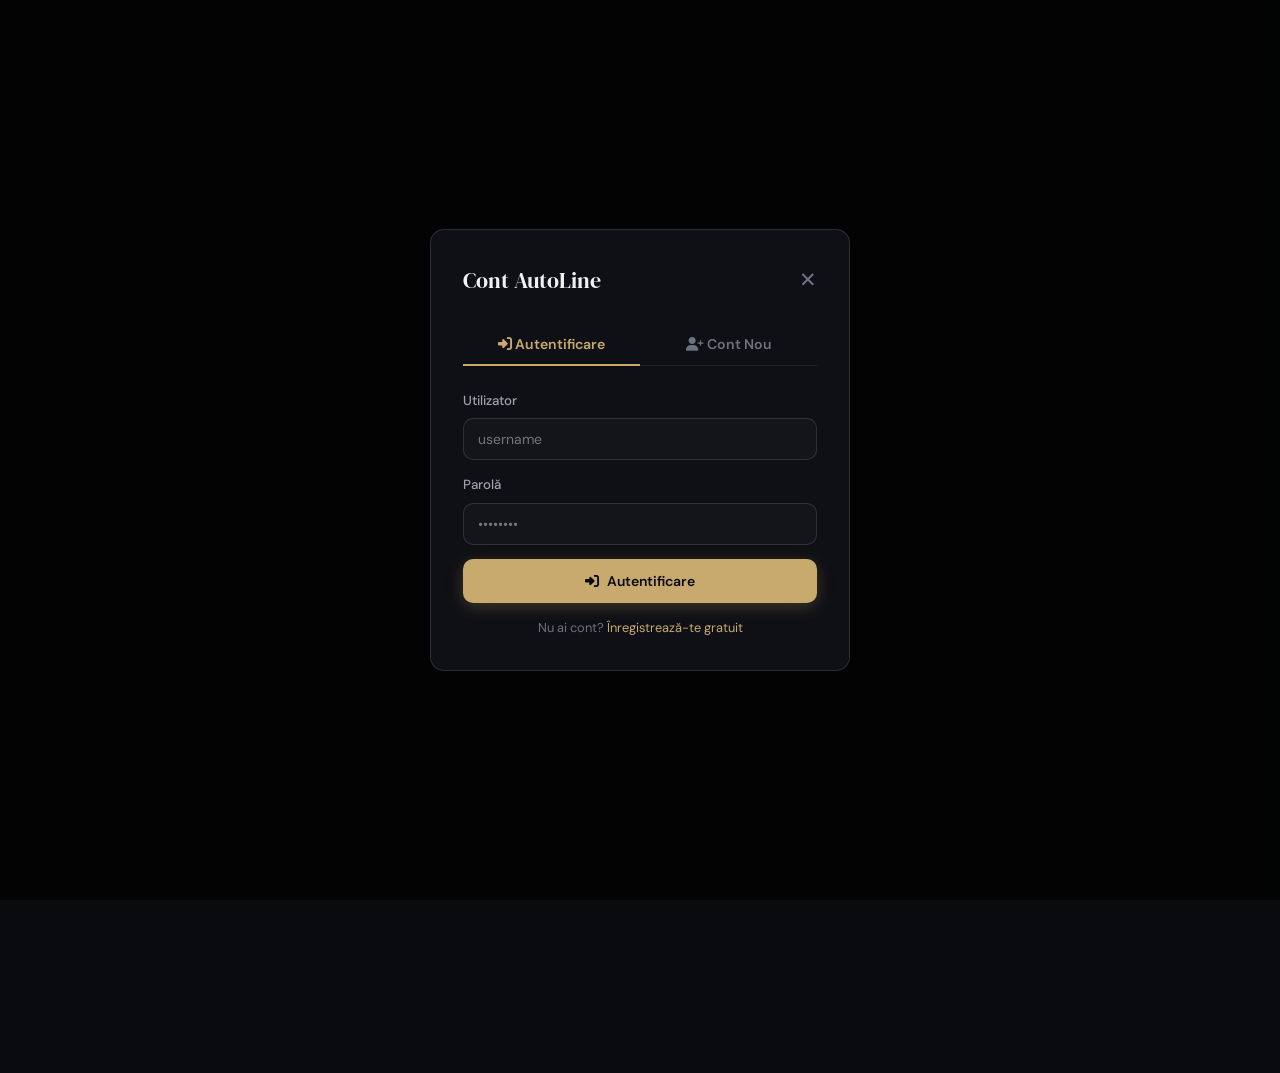
==== commit 5fff254a: "initial commit" ====
--- a/admin.html
+++ b/admin.html
@@ -1,645 +1,3 @@
-<!DOCTYPE html>
-<html lang="ro">
-<head>
-  <meta charset="UTF-8"/>
-  <meta name="viewport" content="width=device-width, initial-scale=1.0"/>
-  <title>Admin Panel — AutoLine</title>
-  <link href="https://fonts.googleapis.com/css2?family=Rajdhani:wght@400;600;700&family=Exo+2:wght@300;400;500;600&display=swap" rel="stylesheet"/>
-  <link rel="stylesheet" href="https://cdnjs.cloudflare.com/ajax/libs/font-awesome/6.4.0/css/all.min.css"/>
-  <link rel="stylesheet" href="css/style.css"/>
-</head>
-<body>
-
-  <canvas id="bubblesCanvas"></canvas>
-
-  <!-- =====================================================
-       OVERLAY LOGIN ADMIN
-       Afișat inițial, ascuns după autentificare reușită
-  ===================================================== -->
-  <div class="admin-login-overlay" id="loginOverlay">
-    <div class="admin-login-box">
-      <!-- Logo -->
-      <img src="poze/AutoLine-removebg.jpg" alt="AutoLine" class="logo-img"/>
-      <h2>Admin <span class="text-red">Panel</span></h2>
-      <p>Introdu credențialele pentru a accesa panoul de administrare</p>
-
-      <!-- Câmp username -->
-      <div class="form-group">
-        <label for="adminUser">Utilizator</label>
-        <input type="text" id="adminUser" placeholder="admin" autocomplete="username"/>
-      </div>
-      <!-- Câmp parolă -->
-      <div class="form-group">
-        <label for="adminPass">Parolă</label>
-        <input type="password" id="adminPass" placeholder="••••••••" autocomplete="current-password"/>
-      </div>
-
-      <!-- Buton login -->
-      <button class="btn btn-primary" style="width:100%;justify-content:center" onclick="adminLogin()">
-        <i class="fas fa-sign-in-alt"></i> Autentificare
-      </button>
-
-      <!-- Mesaj eroare — ascuns inițial -->
-      <div class="admin-error" id="adminError">
-        <i class="fas fa-exclamation-triangle"></i> Credențiale incorecte. Încearcă din nou.
-      </div>
-
-      <!-- Hint pentru testare -->
-      <p style="color:var(--gray);font-size:0.78rem;margin-top:20px;opacity:0.6">
-        <i class="fas fa-info-circle"></i> Test: user: <strong>admin</strong> | parolă: <strong>autoline2026</strong>
-      </p>
-    </div>
-  </div>
-
-  <!-- =====================================================
-       NAVBAR ADMIN
-  ===================================================== -->
-  <nav class="navbar scrolled" style="display:none" id="adminNav">
-    <div class="nav-container">
-      <a href="index.html" class="nav-logo">
-        <img src="poze/AutoLine-removebg.jpg" alt="AutoLine Logo" class="logo-img"/>
-      </a>
-      <div style="display:flex;align-items:center;gap:16px">
-        <span style="color:var(--gray);font-size:0.85rem">
-          <i class="fas fa-user-shield" style="color:var(--red)"></i> Administrator
-        </span>
-        <!-- Buton logout -->
-        <button class="btn btn-outline" style="padding:8px 20px;font-size:0.85rem" onclick="adminLogout()">
-          <i class="fas fa-sign-out-alt"></i> Ieșire
-        </button>
-        <a href="index.html" class="btn btn-primary" style="padding:8px 20px;font-size:0.85rem">
-          <i class="fas fa-home"></i> Site
-        </a>
-      </div>
-    </div>
-  </nav>
-
-  <!-- =====================================================
-       DASHBOARD ADMIN
-       Afișat după autentificare reușită
-  ===================================================== -->
-  <div class="admin-dashboard" id="adminDashboard">
-
-    <!-- Header dashboard -->
-    <div class="admin-header">
-      <div>
-        <h1>Dashboard <span class="text-red">AutoLine</span></h1>
-        <p style="color:var(--gray);font-size:0.9rem">Gestionează programările clienților</p>
-      </div>
-      <!-- Buton adaugă programare manuală -->
-      <button class="btn btn-primary" onclick="showAddModal()">
-        <i class="fas fa-plus"></i> Adaugă Programare
-      </button>
-    </div>
-
-    <!-- ---- CARDURI STATISTICI ---- -->
-    <!-- Valorile sunt calculate dinamic de JS din localStorage -->
-    <div class="admin-stats">
-      <div class="admin-stat-card">
-        <div class="icon">Programari</div>
-        <div class="num" id="statTotal">0</div>
-        <div class="lbl">Total Programări</div>
-      </div>
-      <div class="admin-stat-card">
-        <div class="icon">Comenzi nepreluate</div>
-        <div class="num" id="statPending">0</div>
-        <div class="lbl">În Așteptare</div>
-      </div>
-      <div class="admin-stat-card">
-        <div class="icon">Programari preluate</div>
-        <div class="num" id="statConfirmed">0</div>
-        <div class="lbl">Confirmate</div>
-      </div>
-      <div class="admin-stat-card">
-        <div class="icon">Programari Completate</div>
-        <div class="num" id="statCompleted">0</div>
-        <div class="lbl">Finalizate</div>
-      </div>
-    </div>
-
-    <!-- ---- TAB-URI FILTRARE ---- -->
-    <div class="admin-tabs">
-      <!-- Fiecare tab filtrează tabelul prin JS -->
-      <button class="admin-tab active" onclick="filterTab('all', this)">
-        <i class="fas fa-list"></i> Toate
-      </button>
-      <button class="admin-tab" onclick="filterTab('pending', this)">
-        <i class="fas fa-hourglass-half"></i> În Așteptare
-      </button>
-      <button class="admin-tab" onclick="filterTab('confirmed', this)">
-        <i class="fas fa-check"></i> Confirmate
-      </button>
-      <button class="admin-tab" onclick="filterTab('completed', this)">
-        <i class="fas fa-flag-checkered"></i> Finalizate
-      </button>
-      <button class="admin-tab" onclick="filterTab('cancelled', this)">
-        <i class="fas fa-times"></i> Anulate
-      </button>
-    </div>
-
-    <!-- ---- BARA DE CĂUTARE & FILTRARE ---- -->
-    <div class="admin-filters">
-      <!-- Căutare după nume/mașină/serviciu -->
-      <input type="text" id="searchInput" placeholder="🔍 Caută după nume, mașină, serviciu..."
-             oninput="renderTable()" style="flex:1;min-width:200px"/>
-      <!-- Filtrare după dată -->
-      <input type="date" id="dateFilter" onchange="renderTable()" title="Filtrare după dată"/>
-      <!-- Export CSV -->
-      <button class="btn btn-outline" style="padding:10px 20px;font-size:0.85rem" onclick="exportCSV()">
-        <i class="fas fa-download"></i> Export CSV
-      </button>
-      <!-- Șterge toate (cu confirmare) -->
-      <button class="btn btn-outline" style="padding:10px 20px;font-size:0.85rem;border-color:rgba(229,25,43,0.3);color:var(--red)" onclick="clearAll()">
-        <i class="fas fa-trash"></i> Șterge Tot
-      </button>
-    </div>
-
-    <!-- ---- TABELUL CU PROGRAMĂRI ---- -->
-    <div class="bookings-table-wrap">
-      <table class="bookings-table" id="bookingsTable">
-        <thead>
-          <tr>
-            <th>#</th>
-            <th>Client</th>
-            <th>Telefon</th>
-            <th>Mașină</th>
-            <th>Serviciu</th>
-            <th>Data</th>
-            <th>Ora</th>
-            <th>Status</th>
-            <th>Acțiuni</th>
-          </tr>
-        </thead>
-        <!-- tbody populat dinamic de JS (renderTable) -->
-        <tbody id="bookingsBody">
-        </tbody>
-      </table>
-    </div>
-
-    <!-- Stare goală — afișată când nu există programări -->
-    <div class="empty-state" id="emptyState" style="display:none">
-      <i class="fas fa-calendar-times"></i>
-      <h3>Nicio programare găsită</h3>
-      <p>Nu există programări în această categorie.</p>
-      <a href="programare.html" class="btn btn-primary" style="margin-top:16px">
-        <i class="fas fa-plus"></i> Creează Prima Programare
-      </a>
-    </div>
-
-  </div>
-
-  <!-- =====================================================
-       MODAL: ADAUGĂ PROGRAMARE MANUALĂ
-       Apare la click pe butonul "Adaugă Programare"
-  ===================================================== -->
-  <div id="addModal" style="display:none;position:fixed;inset:0;background:rgba(0,0,0,0.85);z-index:3000;display:none;align-items:center;justify-content:center;padding:20px">
-    <div style="background:var(--bg-card);border:1px solid var(--border);border-radius:16px;padding:36px;width:100%;max-width:600px;max-height:90vh;overflow-y:auto">
-      <div style="display:flex;justify-content:space-between;align-items:center;margin-bottom:28px">
-        <h3 style="font-family:var(--font-title);font-size:1.5rem">Adaugă Programare <span class="text-red">Manuală</span></h3>
-        <button onclick="hideAddModal()" style="background:none;border:none;color:var(--gray);cursor:pointer;font-size:1.5rem">✕</button>
-      </div>
-
-      <!-- Câmpuri formular modal -->
-      <div class="form-row">
-        <div class="form-group">
-          <label>Nume Client *</label>
-          <input type="text" id="m_name" placeholder="Ion Popescu"/>
-        </div>
-        <div class="form-group">
-          <label>Telefon *</label>
-          <input type="tel" id="m_phone" placeholder="+373 69 XXX XXX"/>
-        </div>
-      </div>
-      <div class="form-row">
-        <div class="form-group">
-          <label>Mașină *</label>
-          <input type="text" id="m_car" placeholder="BMW 320d"/>
-        </div>
-        <div class="form-group">
-          <label>Nr. Înmatriculare</label>
-          <input type="text" id="m_plate" placeholder="MD 001 AAA"/>
-        </div>
-      </div>
-      <div class="form-group">
-        <label>Serviciu *</label>
-        <select id="m_service">
-          <option value="">— Selectează —</option>
-          <option>Schimb Ulei & Filtre</option>
-          <option>Diagnosticare Electronică</option>
-          <option>Climatizare & AC</option>
-          <option>Anvelope & Jante</option>
-          <option>Frâne & Suspensie</option>
-          <option>ITP & Revizie</option>
-          <option>Altele</option>
-        </select>
-      </div>
-      <div class="form-row">
-        <div class="form-group">
-          <label>Data *</label>
-          <input type="date" id="m_date"/>
-        </div>
-        <div class="form-group">
-          <label>Ora *</label>
-          <select id="m_time">
-            <option value="">— Ora —</option>
-            <option>08:00</option><option>09:00</option><option>10:00</option>
-            <option>11:00</option><option>12:00</option><option>13:00</option>
-            <option>14:00</option><option>15:00</option><option>16:00</option>
-            <option>17:00</option>
-          </select>
-        </div>
-      </div>
-      <div class="form-group">
-        <label>Status</label>
-        <select id="m_status">
-          <option value="pending">În Așteptare</option>
-          <option value="confirmed">Confirmat</option>
-          <option value="completed">Finalizat</option>
-          <option value="cancelled">Anulat</option>
-        </select>
-      </div>
-      <button class="btn btn-primary" style="width:100%;justify-content:center" onclick="saveManualBooking()">
-        <i class="fas fa-save"></i> Salvează Programarea
-      </button>
-    </div>
-  </div>
-
-  <!-- =====================================================
-       JAVASCRIPT ADMIN PANEL
-  ===================================================== -->
-  <script src="js/script.js"></script>
-  <script>
-    /* ================================================
-       ADMIN.JS — logică completă panel administrare
-       Toate datele sunt stocate în localStorage
-    ================================================ */
-
-    // ---- CREDENȚIALE LOGIN (doar pentru test local) ----
-    // Schimbă parola înainte de a pune site-ul live!
-    const ADMIN_USER = 'admin';
-    const ADMIN_PASS = 'autoline2026';
-
-    // Stare curentă: tab activ și filtrul de status
-    let currentFilter = 'all'; // Filtrul de tab activ
-
-    // ---- FUNCȚIA LOGIN ----
-    // Verifică credențialele și afișează dashboard-ul
-    function adminLogin() {
-      const user = document.getElementById('adminUser').value.trim();
-      const pass = document.getElementById('adminPass').value.trim();
-      const error = document.getElementById('adminError');
-
-      if (user === ADMIN_USER && pass === ADMIN_PASS) {
-        // Credențiale corecte: ascundem overlay, arătăm dashboard
-        document.getElementById('loginOverlay').style.display = 'none';
-        document.getElementById('adminNav').style.display = 'block';
-        document.getElementById('adminDashboard').style.display = 'block';
-        error.style.display = 'none';
-        loadDashboard(); // Încarcă datele
-      } else {
-        // Credențiale greșite: arătăm eroarea
-        error.style.display = 'block';
-        document.getElementById('adminPass').value = '';
-      }
-    }
-
-    // Enter key pe câmpul parolă declanșează login
-    document.getElementById('adminPass').addEventListener('keypress', function(e) {
-      if (e.key === 'Enter') adminLogin();
-    });
-    document.getElementById('adminUser').addEventListener('keypress', function(e) {
-      if (e.key === 'Enter') adminLogin();
-    });
-
-    // ---- FUNCȚIA LOGOUT ----
-    function adminLogout() {
-      if (confirm('Ești sigur că vrei să ieși din admin?')) {
-        location.reload(); // Reîncarcă pagina = înapoi la login
-      }
-    }
-
-    // ---- ÎNCARCĂ DATELE DIN LOCALSTORAGE ----
-    // Citim programările și actualizăm statisticile + tabelul
-    function loadDashboard() {
-      renderStats(); // Actualizează cardurile cu numere
-      renderTable(); // Populează tabelul
-    }
-
-    // ---- OBȚINE PROGRAMĂRILE DIN LOCALSTORAGE ----
-    function getBookings() {
-      return JSON.parse(localStorage.getItem('autoline_bookings') || '[]');
-    }
-
-    // ---- SALVEAZĂ PROGRAMĂRILE ÎN LOCALSTORAGE ----
-    function saveBookings(bookings) {
-      localStorage.setItem('autoline_bookings', JSON.stringify(bookings));
-    }
-
-    // ---- ACTUALIZEAZĂ CARDURILE STATISTICI ----
-    function renderStats() {
-      const bookings = getBookings();
-      document.getElementById('statTotal').textContent = bookings.length;
-      document.getElementById('statPending').textContent = bookings.filter(b => b.status === 'pending').length;
-      document.getElementById('statConfirmed').textContent = bookings.filter(b => b.status === 'confirmed').length;
-      document.getElementById('statCompleted').textContent = bookings.filter(b => b.status === 'completed').length;
-    }
-
-    // ---- FILTRARE TAB-URI ----
-    // Setează filtrul curent și re-renderizează tabelul
-    function filterTab(filter, btn) {
-      currentFilter = filter;
-
-      // Actualizează stilul butonului activ
-      document.querySelectorAll('.admin-tab').forEach(t => t.classList.remove('active'));
-      btn.classList.add('active');
-
-      renderTable();
-    }
-
-    // ---- POPULEAZĂ TABELUL CU PROGRAMĂRI ----
-    function renderTable() {
-      const bookings = getBookings();
-      const searchVal = document.getElementById('searchInput').value.toLowerCase();
-      const dateVal = document.getElementById('dateFilter').value;
-      const tbody = document.getElementById('bookingsBody');
-      const emptyState = document.getElementById('emptyState');
-
-      // Aplicăm filtrele:
-      let filtered = bookings.filter(b => {
-        // 1. Filtru tab (status)
-        const matchTab = currentFilter === 'all' || b.status === currentFilter;
-
-        // 2. Filtru căutare text (caută în toate câmpurile)
-        const searchStr = `${b.name} ${b.car} ${b.service} ${b.phone} ${b.plate}`.toLowerCase();
-        const matchSearch = !searchVal || searchStr.includes(searchVal);
-
-        // 3. Filtru dată
-        const matchDate = !dateVal || b.date === dateVal;
-
-        return matchTab && matchSearch && matchDate;
-      });
-
-      // Sortăm după dată (cele mai noi primele)
-      filtered.sort((a, b) => new Date(b.date + ' ' + b.time) - new Date(a.date + ' ' + a.time));
-
-      // Golim tabelul
-      tbody.innerHTML = '';
-
-      if (filtered.length === 0) {
-        // Afișăm starea goală dacă nu sunt rezultate
-        document.getElementById('bookingsTable').style.display = 'none';
-        emptyState.style.display = 'block';
-        return;
-      }
-
-      document.getElementById('bookingsTable').style.display = 'table';
-      emptyState.style.display = 'none';
-
-      // Generăm rândurile tabelului
-      filtered.forEach((b, index) => {
-        const row = document.createElement('tr');
-
-        // Clasa CSS pentru badge-ul de status
-        const statusClass = {
-          pending: 'status-pending',
-          confirmed: 'status-confirmed',
-          completed: 'status-completed',
-          cancelled: 'status-cancelled'
-        }[b.status] || 'status-pending';
-
-        // Textul status în română
-        const statusText = {
-          pending: 'În Așteptare',
-          confirmed: 'Confirmat',
-          completed: 'Finalizat',
-          cancelled: 'Anulat'
-        }[b.status] || 'În Așteptare';
-
-        // Formatăm data mai frumos (ex: 07.04.2026)
-        const dateFormatted = b.date ? b.date.split('-').reverse().join('.') : '—';
-
-        row.innerHTML = `
-          <td style="color:var(--gray)">${index + 1}</td>
-          <td>
-            <strong>${escapeHtml(b.name)}</strong><br/>
-            <span style="color:var(--gray);font-size:0.8rem">${escapeHtml(b.email || '')}</span>
-          </td>
-          <td><a href="tel:${escapeHtml(b.phone)}" style="color:var(--white);text-decoration:none">${escapeHtml(b.phone)}</a></td>
-          <td>
-            <strong>${escapeHtml(b.car)}</strong><br/>
-            <span style="color:var(--gray);font-size:0.8rem">${escapeHtml(b.plate || '—')}</span>
-          </td>
-          <td>${escapeHtml(b.service)}</td>
-          <td>${dateFormatted}</td>
-          <td>${escapeHtml(b.time || '—')}</td>
-          <td><span class="status-badge ${statusClass}">${statusText}</span></td>
-          <td>
-            <div style="display:flex;gap:6px;flex-wrap:wrap">
-              <!-- Buton Confirmă (activ doar când e pending) -->
-              ${b.status === 'pending' ? `<button class="action-btn btn-confirm" onclick="changeStatus(${b.id}, 'confirmed')">✓ Confirmă</button>` : ''}
-              <!-- Buton Finalizat (activ când e confirmat) -->
-              ${b.status === 'confirmed' ? `<button class="action-btn btn-confirm" onclick="changeStatus(${b.id}, 'completed')">🏁 Finalizat</button>` : ''}
-              <!-- Buton Anulează -->
-              ${b.status !== 'cancelled' && b.status !== 'completed'
-                ? `<button class="action-btn btn-cancel" onclick="changeStatus(${b.id}, 'cancelled')">✕ Anulează</button>`
-                : ''}
-              <!-- Buton Șterge -->
-              <button class="action-btn btn-delete" onclick="deleteBooking(${b.id})">🗑</button>
-            </div>
-          </td>
-        `;
-        tbody.appendChild(row);
-      });
-
-      // Actualizăm și statisticile
-      renderStats();
-    }
-
-    // ---- SCHIMBĂ STATUSUL UNEI PROGRAMĂRI ----
-    function changeStatus(id, newStatus) {
-      const bookings = getBookings();
-      const index = bookings.findIndex(b => b.id === id);
-      if (index !== -1) {
-        bookings[index].status = newStatus; // Actualizăm statusul
-        saveBookings(bookings); // Salvăm
-        renderTable(); // Re-renderizăm tabelul
-      }
-    }
-
-    // ---- ȘTERGE O PROGRAMARE ----
-    function deleteBooking(id) {
-      if (!confirm('Ești sigur că vrei să ștergi această programare?')) return;
-      const bookings = getBookings().filter(b => b.id !== id); // Filtrăm afară
-      saveBookings(bookings);
-      renderTable();
-    }
-
-    // ---- ȘTERGE TOATE PROGRAMĂRILE ----
-    function clearAll() {
-      if (!confirm('Ești sigur că vrei să ștergi TOATE programările? Acțiunea nu poate fi anulată!')) return;
-      localStorage.removeItem('autoline_bookings');
-      renderTable();
-    }
-
-    // ---- EXPORT CSV ----
-    // Generăm un fișier CSV cu toate programările și îl descărcăm
-    function exportCSV() {
-      const bookings = getBookings();
-      if (bookings.length === 0) {
-        alert('Nu există programări de exportat.');
-        return;
-      }
-
-      // Header-ul CSV
-      const headers = ['ID', 'Nume', 'Telefon', 'Email', 'Masina', 'Nr.Inmatriculare', 'Serviciu', 'Data', 'Ora', 'Status', 'Creat'];
-      const rows = bookings.map(b => [
-        b.id, b.name, b.phone, b.email || '', b.car, b.plate || '', b.service, b.date, b.time, b.status, b.createdAt
-      ]);
-
-      // Construim conținutul CSV
-      const csvContent = [headers, ...rows]
-        .map(row => row.map(cell => `"${String(cell).replace(/"/g, '""')}"`).join(','))
-        .join('\n');
-
-      // Creăm un link invizibil și simulăm click pentru descărcare
-      const blob = new Blob(['\uFEFF' + csvContent], { type: 'text/csv;charset=utf-8;' });
-      const url = URL.createObjectURL(blob);
-      const a = document.createElement('a');
-      a.href = url;
-      a.download = `autoline-programari-${new Date().toISOString().split('T')[0]}.csv`;
-      a.click();
-      URL.revokeObjectURL(url);
-    }
-
-    // ---- MODAL ADAUGĂ PROGRAMARE MANUALĂ ----
-    function showAddModal() {
-      const modal = document.getElementById('addModal');
-      modal.style.display = 'flex';
-      // Setăm data minimă pentru câmpul dată
-      const today = new Date().toISOString().split('T')[0];
-      document.getElementById('m_date').setAttribute('min', today);
-    }
-
-    function hideAddModal() {
-      document.getElementById('addModal').style.display = 'none';
-    }
-
-    // Închide modalul la click pe fundal
-    document.getElementById('addModal').addEventListener('click', function(e) {
-      if (e.target === this) hideAddModal();
-    });
-
-    // ---- SALVEAZĂ PROGRAMARE MANUALĂ ----
-    function saveManualBooking() {
-      const name = document.getElementById('m_name').value.trim();
-      const phone = document.getElementById('m_phone').value.trim();
-      const car = document.getElementById('m_car').value.trim();
-      const service = document.getElementById('m_service').value;
-      const date = document.getElementById('m_date').value;
-      const time = document.getElementById('m_time').value;
-
-      if (!name || !phone || !car || !service || !date || !time) {
-        alert('Completează toate câmpurile obligatorii!');
-        return;
-      }
-
-      const newBooking = {
-        id: Date.now(),
-        name,
-        phone,
-        email: '',
-        car,
-        plate: document.getElementById('m_plate').value.trim(),
-        service,
-        date,
-        time,
-        status: document.getElementById('m_status').value,
-        notes: '',
-        createdAt: new Date().toLocaleString('ro-RO')
-      };
-
-      const bookings = getBookings();
-      bookings.push(newBooking);
-      saveBookings(bookings);
-
-      hideAddModal();
-      // Resetăm câmpurile modalului
-      ['m_name','m_phone','m_car','m_plate'].forEach(id => document.getElementById(id).value = '');
-      document.getElementById('m_service').value = '';
-      document.getElementById('m_time').value = '';
-      document.getElementById('m_status').value = 'pending';
-
-      renderTable();
-      alert('Programarea a fost adăugată cu succes!');
-    }
-
-    // ---- SANITIZARE HTML (previne XSS) ----
-    // Înlocuiește caracterele speciale HTML pentru siguranță
-    function escapeHtml(str) {
-      if (!str) return '';
-      return String(str)
-        .replace(/&/g, '&amp;')
-        .replace(/</g, '&lt;')
-        .replace(/>/g, '&gt;')
-        .replace(/"/g, '&quot;');
-    }
-
-    // ---- DATE DE TEST (pentru demonstrare) ----
-    // Dacă nu există programări, adăugăm câteva exemple demo
-    (function addDemoData() {
-      const existing = getBookings();
-      if (existing.length === 0) {
-        const demoBookings = [
-          {
-            id: 1001,
-            name: 'Ion Popescu',
-            phone: '+373 69 123 456',
-            email: 'ion.popescu@gmail.com',
-            car: 'BMW 320d E90',
-            plate: 'MD 001 ABC',
-            service: 'Schimb Ulei & Filtre',
-            date: new Date().toISOString().split('T')[0], // Azi
-            time: '10:00',
-            status: 'pending',
-            notes: 'Și filtru habitaclu dacă se poate',
-            createdAt: new Date().toLocaleString('ro-RO')
-          },
-          {
-            id: 1002,
-            name: 'Maria Ionescu',
-            phone: '+373 69 234 567',
-            email: 'maria@yahoo.com',
-            car: 'Volkswagen Golf 7',
-            plate: 'MD 002 XYZ',
-            service: 'Diagnosticare Electronică',
-            date: new Date(Date.now() + 86400000).toISOString().split('T')[0], // Mâine
-            time: '14:00',
-            status: 'confirmed',
-            notes: 'Lumina motorului aprinsă de 2 zile',
-            createdAt: new Date().toLocaleString('ro-RO')
-          },
-          {
-            id: 1003,
-            name: 'Andrei Vasile',
-            phone: '+373 69 345 678',
-            email: '',
-            car: 'Toyota Corolla 2021',
-            plate: 'MD 003 TOY',
-            service: 'Anvelope & Jante',
-            date: new Date(Date.now() - 86400000).toISOString().split('T')[0], // Ieri
-            time: '09:00',
-            status: 'completed',
-            notes: 'Sezon de vară',
-            createdAt: new Date().toLocaleString('ro-RO')
-          }
-        ];
-        saveBookings(demoBookings);
-      }
-    })();
-
-  </script>
-</body>
-</html>
 <!DOCTYPE html>
 <html lang="ro">
 <head>
--- a/css/style.css
+++ b/css/style.css
@@ -1,975 +1,3 @@
-/* ================================================
-   AutoLine Auto Services - style.css
-   Tema: Dark / Negru cu accent Roșu
-   Autor: Cazacu Cătălin — DAW-251
-================================================ */
-
-/* ---- CSS VARIABLES (variabile globale de culori, fonturi) ---- */
-:root {
-  --bg-dark: #0a0a0a;          /* Fundal principal negru */
-  --bg-card: #111111;          /* Fundal carduri */
-  --bg-card2: #161616;         /* Fundal carduri secundare */
-  --red: #e5192b;              /* Roșu AutoLine (culoarea logo) */
-  --red-dark: #b31220;         /* Roșu mai închis hover */
-  --white: #ffffff;
-  --gray: #888888;             /* Text secundar */
-  --gray-light: #cccccc;
-  --border: rgba(255,255,255,0.07); /* Borduri subtile */
-  --font-title: 'Rajdhani', sans-serif;
-  --font-body: 'Exo 2', sans-serif;
-  --shadow: 0 8px 32px rgba(229,25,43,0.15);
-  --transition: all 0.3s ease;
-  --radius: 12px;
-}
-
-/* ---- RESET & BASE ---- */
-*, *::before, *::after { box-sizing: border-box; margin: 0; padding: 0; }
-
-html { scroll-behavior: smooth; } /* Scroll lin la click pe linkuri ancoră */
-
-body {
-  background: var(--bg-dark);
-  color: var(--white);
-  font-family: var(--font-body);
-  font-size: 16px;
-  line-height: 1.6;
-  overflow-x: hidden; /* Previne scroll orizontal */
-}
-
-/* ---- CANVAS BULE (fundal animat) ---- */
-/* Canvas-ul e fix, în spatele tuturor elementelor */
-#bubblesCanvas {
-  position: fixed;
-  top: 0; left: 0;
-  width: 100%; height: 100%;
-  z-index: 0;          /* Sub tot conținutul */
-  pointer-events: none; /* Nu blochează click-urile */
-}
-
-/* Toate secțiunile stau deasupra canvas-ului */
-section, nav, footer { position: relative; z-index: 1; }
-
-/* ---- UTILITĂȚI ---- */
-.container { max-width: 1200px; margin: 0 auto; padding: 0 24px; }
-.text-red { color: var(--red); }
-.section { padding: 80px 0; }
-.center-btn { text-align: center; margin-top: 48px; }
-
-/* ---- BUTOANE ---- */
-.btn {
-  display: inline-flex;
-  align-items: center;
-  gap: 8px;
-  padding: 14px 32px;
-  border-radius: 8px;
-  font-family: var(--font-title);
-  font-size: 1rem;
-  font-weight: 600;
-  letter-spacing: 0.05em;
-  text-decoration: none;
-  cursor: pointer;
-  border: none;
-  transition: var(--transition);
-  text-transform: uppercase;
-}
-.btn-primary {
-  background: var(--red);
-  color: var(--white);
-}
-.btn-primary:hover {
-  background: var(--red-dark);
-  transform: translateY(-2px);
-  box-shadow: 0 8px 24px rgba(229,25,43,0.4);
-}
-.btn-outline {
-  background: transparent;
-  color: var(--white);
-  border: 2px solid rgba(255,255,255,0.3);
-}
-.btn-outline:hover {
-  border-color: var(--red);
-  color: var(--red);
-  transform: translateY(-2px);
-}
-.btn-large { padding: 18px 48px; font-size: 1.1rem; }
-
-/* ---- SECTION HEADER ---- */
-.section-header { text-align: center; margin-bottom: 56px; }
-.section-tag {
-  display: inline-block;
-  background: rgba(229,25,43,0.15);
-  color: var(--red);
-  border: 1px solid rgba(229,25,43,0.3);
-  padding: 4px 16px;
-  border-radius: 20px;
-  font-size: 0.8rem;
-  font-weight: 600;
-  letter-spacing: 0.1em;
-  text-transform: uppercase;
-  margin-bottom: 12px;
-}
-.section-title {
-  font-family: var(--font-title);
-  font-size: clamp(1.8rem, 4vw, 2.8rem);
-  font-weight: 700;
-  line-height: 1.2;
-  margin-bottom: 16px;
-}
-.section-subtitle { color: var(--gray); max-width: 600px; margin: 0 auto; }
-
-/* ================================================
-   NAVBAR
-================================================ */
-.navbar {
-  position: fixed;
-  top: 0; left: 0; right: 0;
-  z-index: 1000; /* Deasupra tuturor */
-  padding: 0 24px;
-  transition: var(--transition);
-  background: transparent;
-}
-/* Clasa adăugată prin JS când se scrollează */
-.navbar.scrolled {
-  background: rgba(10,10,10,0.95);
-  backdrop-filter: blur(20px);
-  border-bottom: 1px solid var(--border);
-  box-shadow: 0 4px 24px rgba(0,0,0,0.5);
-}
-.nav-container {
-  max-width: 1200px;
-  margin: 0 auto;
-  display: flex;
-  align-items: center;
-  justify-content: space-between;
-  height: 72px;
-}
-.nav-logo .logo-img { height: 48px; object-fit: contain; }
-.nav-links {
-  display: flex;
-  align-items: center;
-  gap: 8px;
-  list-style: none;
-}
-.nav-link {
-  color: var(--gray-light);
-  text-decoration: none;
-  padding: 8px 16px;
-  border-radius: 6px;
-  font-family: var(--font-title);
-  font-weight: 600;
-  font-size: 0.95rem;
-  letter-spacing: 0.05em;
-  text-transform: uppercase;
-  transition: var(--transition);
-}
-.nav-link:hover, .nav-link.active {
-  color: var(--white);
-  background: rgba(255,255,255,0.08);
-}
-/* Link special Admin - cu bordură roșie */
-.nav-admin {
-  color: var(--red) !important;
-  border: 1px solid rgba(229,25,43,0.3);
-}
-.nav-admin:hover { background: rgba(229,25,43,0.15) !important; }
-/* Buton hamburger (mobil) */
-.hamburger {
-  display: none;
-  flex-direction: column;
-  gap: 5px;
-  background: none;
-  border: none;
-  cursor: pointer;
-  padding: 4px;
-}
-.hamburger span {
-  display: block;
-  width: 24px; height: 2px;
-  background: var(--white);
-  border-radius: 2px;
-  transition: var(--transition);
-}
-
-/* ================================================
-   HERO SECTION
-================================================ */
-.hero {
-  min-height: 100vh;
-  display: flex;
-  align-items: center;
-  padding: 100px 48px 60px;
-  max-width: 1200px;
-  margin: 0 auto;
-  gap: 60px;
-}
-.hero-content { flex: 1; }
-.hero-tag {
-  display: inline-block;
-  background: rgba(229,25,43,0.1);
-  border: 1px solid rgba(229,25,43,0.25);
-  color: var(--red);
-  padding: 6px 18px;
-  border-radius: 20px;
-  font-size: 0.85rem;
-  font-weight: 600;
-  letter-spacing: 0.08em;
-  margin-bottom: 20px;
-}
-.hero-title {
-  font-family: var(--font-title);
-  font-size: clamp(2.4rem, 5.5vw, 4rem);
-  font-weight: 700;
-  line-height: 1.1;
-  margin-bottom: 20px;
-}
-.hero-subtitle {
-  color: var(--gray);
-  font-size: 1.1rem;
-  margin-bottom: 36px;
-  max-width: 500px;
-}
-.hero-buttons { display: flex; gap: 16px; flex-wrap: wrap; margin-bottom: 48px; }
-
-/* Statistici hero */
-.hero-stats { display: flex; gap: 40px; flex-wrap: wrap; }
-.stat { display: flex; flex-direction: column; }
-.stat-num {
-  font-family: var(--font-title);
-  font-size: 2rem;
-  font-weight: 700;
-  color: var(--red);
-  line-height: 1;
-}
-.stat-label { font-size: 0.8rem; color: var(--gray); margin-top: 4px; }
-
-/* Imaginea hero */
-.hero-image { flex: 1; display: flex; justify-content: center; }
-.hero-img-wrapper { position: relative; max-width: 500px; width: 100%; }
-.hero-car-img {
-  width: 100%;
-  border-radius: 20px;
-  object-fit: cover;
-  aspect-ratio: 4/3;
-  display: block;
-  border: 1px solid var(--border);
-}
-/* Badge-uri flotante deasupra imaginii hero */
-.floating-badge {
-  position: absolute;
-  background: rgba(17,17,17,0.95);
-  border: 1px solid var(--border);
-  backdrop-filter: blur(10px);
-  padding: 10px 16px;
-  border-radius: 30px;
-  display: flex;
-  align-items: center;
-  gap: 8px;
-  font-size: 0.85rem;
-  font-weight: 600;
-  white-space: nowrap;
-  /* Animație plutire sus-jos */
-  animation: float 3s ease-in-out infinite;
-}
-.badge-1 { top: 20px; left: -20px; color: #4ade80; }
-.badge-1 i { color: #4ade80; }
-.badge-2 { bottom: 30px; right: -10px; animation-delay: 1.5s; }
-/* Animație CSS plutire */
-@keyframes float {
-  0%, 100% { transform: translateY(0); }
-  50% { transform: translateY(-10px); }
-}
-
-/* ================================================
-   SERVICES GRID
-================================================ */
-.services-grid {
-  display: grid;
-  grid-template-columns: repeat(auto-fit, minmax(300px, 1fr));
-  gap: 24px;
-}
-.service-card {
-  background: var(--bg-card);
-  border: 1px solid var(--border);
-  border-radius: var(--radius);
-  padding: 32px;
-  transition: var(--transition);
-  position: relative;
-  overflow: hidden;
-}
-/* Linia roșie animată la hover */
-.service-card::before {
-  content: '';
-  position: absolute;
-  bottom: 0; left: 0;
-  width: 0; height: 3px;
-  background: var(--red);
-  transition: width 0.4s ease;
-}
-.service-card:hover::before { width: 100%; }
-.service-card:hover {
-  border-color: rgba(229,25,43,0.3);
-  transform: translateY(-6px);
-  box-shadow: 0 16px 48px rgba(0,0,0,0.4);
-}
-.service-icon {
-  width: 56px; height: 56px;
-  background: rgba(229,25,43,0.1);
-  border-radius: 12px;
-  display: flex;
-  align-items: center;
-  justify-content: center;
-  margin-bottom: 20px;
-  font-size: 1.4rem;
-  color: var(--red);
-}
-.service-card h3 {
-  font-family: var(--font-title);
-  font-size: 1.25rem;
-  font-weight: 700;
-  margin-bottom: 10px;
-}
-.service-card p { color: var(--gray); font-size: 0.9rem; margin-bottom: 20px; }
-.service-link {
-  color: var(--red);
-  text-decoration: none;
-  font-weight: 600;
-  font-size: 0.9rem;
-  display: inline-flex;
-  align-items: center;
-  gap: 6px;
-  transition: gap 0.3s;
-}
-.service-link:hover { gap: 12px; }
-
-/* ================================================
-   WHY US
-================================================ */
-.why-us { background: rgba(255,255,255,0.02); }
-.why-us-inner {
-  display: flex;
-  gap: 64px;
-  align-items: center;
-}
-.why-us-image {
-  flex: 1;
-  position: relative;
-}
-.why-us-image img {
-  width: 100%;
-  border-radius: 20px;
-  object-fit: cover;
-  aspect-ratio: 4/3;
-  border: 1px solid var(--border);
-}
-/* Caseta cu recenzie flotantă */
-.review-box {
-  position: absolute;
-  bottom: -24px;
-  right: -24px;
-  background: var(--bg-card);
-  border: 1px solid var(--border);
-  padding: 20px 24px;
-  border-radius: 12px;
-  max-width: 220px;
-  box-shadow: 0 8px 32px rgba(0,0,0,0.5);
-}
-.review-box p { font-size: 0.85rem; margin: 8px 0; color: var(--gray-light); font-style: italic; }
-.review-box span { font-size: 0.8rem; color: var(--gray); }
-.why-us-content { flex: 1; }
-.why-us-content p { color: var(--gray); margin-bottom: 24px; }
-/* Lista de avantaje */
-.advantages-list { list-style: none; margin-bottom: 32px; display: flex; flex-direction: column; gap: 12px; }
-.advantages-list li {
-  display: flex;
-  align-items: center;
-  gap: 12px;
-  color: var(--gray-light);
-  font-size: 0.95rem;
-}
-.advantages-list li i { color: var(--red); font-size: 1rem; flex-shrink: 0; }
-
-/* ================================================
-   TESTIMONIALE
-================================================ */
-.testimonials-grid {
-  display: grid;
-  grid-template-columns: repeat(auto-fit, minmax(280px, 1fr));
-  gap: 24px;
-}
-.testimonial-card {
-  background: var(--bg-card);
-  border: 1px solid var(--border);
-  border-radius: var(--radius);
-  padding: 32px;
-  transition: var(--transition);
-}
-.testimonial-card:hover { border-color: rgba(229,25,43,0.25); transform: translateY(-4px); }
-.testimonial-stars { font-size: 1.1rem; margin-bottom: 16px; }
-.testimonial-card p { color: var(--gray); font-style: italic; margin-bottom: 24px; line-height: 1.7; }
-.testimonial-author { display: flex; align-items: center; gap: 14px; }
-.author-img {
-  width: 48px; height: 48px;
-  border-radius: 50%;
-  object-fit: cover;
-  border: 2px solid var(--red);
-  background: var(--bg-card2); /* placeholder când nu e imagine */
-}
-.testimonial-author strong { display: block; font-weight: 600; }
-.testimonial-author span { font-size: 0.8rem; color: var(--gray); }
-
-/* ================================================
-   CTA BAND
-================================================ */
-.cta-band {
-  background: linear-gradient(135deg, #1a0005 0%, #0d0d0d 50%, #1a0005 100%);
-  border-top: 1px solid rgba(229,25,43,0.2);
-  border-bottom: 1px solid rgba(229,25,43,0.2);
-  padding: 80px 24px;
-  text-align: center;
-  position: relative;
-}
-.cta-band h2 {
-  font-family: var(--font-title);
-  font-size: clamp(1.8rem, 4vw, 2.8rem);
-  margin-bottom: 12px;
-}
-.cta-band p { color: var(--gray); margin-bottom: 32px; font-size: 1.05rem; }
-
-/* ================================================
-   FOOTER
-================================================ */
-.footer {
-  background: #050505;
-  border-top: 1px solid var(--border);
-  padding: 64px 0 0;
-}
-.footer-grid {
-  display: grid;
-  grid-template-columns: 2fr 1fr 1fr 1.5fr;
-  gap: 40px;
-  margin-bottom: 48px;
-}
-.footer-logo { height: 44px; object-fit: contain; margin-bottom: 16px; filter: brightness(1.1); }
-.footer-col p { color: var(--gray); font-size: 0.9rem; line-height: 1.7; margin-bottom: 20px; }
-.footer-col h4 {
-  font-family: var(--font-title);
-  font-size: 1rem;
-  font-weight: 700;
-  text-transform: uppercase;
-  letter-spacing: 0.08em;
-  margin-bottom: 20px;
-  color: var(--white);
-}
-.footer-col ul { list-style: none; display: flex; flex-direction: column; gap: 10px; }
-.footer-col ul li a {
-  color: var(--gray);
-  text-decoration: none;
-  font-size: 0.9rem;
-  transition: color 0.2s;
-}
-.footer-col ul li a:hover { color: var(--red); }
-/* Lista contact cu iconițe */
-.contact-list li { display: flex; align-items: flex-start; gap: 10px; color: var(--gray); font-size: 0.9rem; }
-.contact-list li i { color: var(--red); margin-top: 3px; flex-shrink: 0; }
-/* Social media */
-.social-links { display: flex; gap: 12px; }
-.social-links a {
-  width: 40px; height: 40px;
-  background: rgba(255,255,255,0.05);
-  border: 1px solid var(--border);
-  border-radius: 8px;
-  display: flex;
-  align-items: center;
-  justify-content: center;
-  color: var(--gray);
-  text-decoration: none;
-  transition: var(--transition);
-  font-size: 1rem;
-}
-.social-links a:hover { background: var(--red); color: var(--white); border-color: var(--red); }
-.footer-bottom {
-  border-top: 1px solid var(--border);
-  padding: 20px 0;
-  display: flex;
-  justify-content: space-between;
-  align-items: center;
-  flex-wrap: wrap;
-  gap: 8px;
-}
-.footer-bottom p { color: var(--gray); font-size: 0.85rem; }
-
-/* ================================================
-   PAGINI INTERNE - PAGE HERO (header pagini)
-================================================ */
-.page-hero {
-  padding: 140px 24px 60px;
-  text-align: center;
-  background: linear-gradient(180deg, rgba(229,25,43,0.05) 0%, transparent 100%);
-}
-.page-hero h1 {
-  font-family: var(--font-title);
-  font-size: clamp(2rem, 5vw, 3.5rem);
-  font-weight: 700;
-  margin-bottom: 12px;
-}
-.page-hero p { color: var(--gray); font-size: 1.05rem; }
-/* Breadcrumb */
-.breadcrumb {
-  display: flex;
-  align-items: center;
-  justify-content: center;
-  gap: 8px;
-  margin-top: 16px;
-  font-size: 0.85rem;
-  color: var(--gray);
-}
-.breadcrumb a { color: var(--red); text-decoration: none; }
-.breadcrumb a:hover { text-decoration: underline; }
-
-/* ================================================
-   PAGINA SERVICII
-================================================ */
-.services-full-grid {
-  display: grid;
-  grid-template-columns: repeat(auto-fit, minmax(340px, 1fr));
-  gap: 28px;
-}
-.service-full-card {
-  background: var(--bg-card);
-  border: 1px solid var(--border);
-  border-radius: var(--radius);
-  overflow: hidden;
-  transition: var(--transition);
-}
-.service-full-card:hover { border-color: rgba(229,25,43,0.3); transform: translateY(-4px); }
-.service-full-img {
-  width: 100%;
-  height: 200px;
-  object-fit: cover;
-  display: block;
-  background: var(--bg-card2);
-}
-.service-full-body { padding: 28px; }
-.service-full-body h3 {
-  font-family: var(--font-title);
-  font-size: 1.3rem;
-  font-weight: 700;
-  margin-bottom: 10px;
-}
-.service-full-body p { color: var(--gray); font-size: 0.9rem; margin-bottom: 16px; }
-.service-price {
-  display: inline-flex;
-  align-items: center;
-  gap: 6px;
-  background: rgba(229,25,43,0.1);
-  color: var(--red);
-  padding: 4px 14px;
-  border-radius: 20px;
-  font-weight: 700;
-  font-size: 0.9rem;
-  margin-bottom: 16px;
-}
-
-/* ================================================
-   PAGINA DESPRE NOI
-================================================ */
-.team-grid {
-  display: grid;
-  grid-template-columns: repeat(auto-fit, minmax(240px, 1fr));
-  gap: 24px;
-}
-.team-card {
-  background: var(--bg-card);
-  border: 1px solid var(--border);
-  border-radius: var(--radius);
-  overflow: hidden;
-  text-align: center;
-  transition: var(--transition);
-}
-.team-card:hover { border-color: rgba(229,25,43,0.3); transform: translateY(-4px); }
-.team-img {
-  width: 100%;
-  height: 240px;
-  object-fit: cover;
-  background: var(--bg-card2);
-}
-.team-info { padding: 20px; }
-.team-info h4 { font-family: var(--font-title); font-size: 1.1rem; font-weight: 700; }
-.team-info span { color: var(--red); font-size: 0.85rem; }
-/* Contor statistici în secțiunea Despre */
-.stats-band {
-  background: var(--bg-card);
-  border-top: 1px solid var(--border);
-  border-bottom: 1px solid var(--border);
-  padding: 48px 0;
-}
-.stats-grid {
-  display: grid;
-  grid-template-columns: repeat(4, 1fr);
-  gap: 24px;
-  text-align: center;
-}
-.stat-item .num {
-  font-family: var(--font-title);
-  font-size: 2.5rem;
-  font-weight: 700;
-  color: var(--red);
-  display: block;
-}
-.stat-item .lbl { color: var(--gray); font-size: 0.9rem; }
-
-/* ================================================
-   PAGINA PROGRAMARE (formular)
-================================================ */
-.booking-wrapper {
-  display: grid;
-  grid-template-columns: 1fr 1fr;
-  gap: 48px;
-  align-items: start;
-}
-.booking-info h3 {
-  font-family: var(--font-title);
-  font-size: 1.5rem;
-  font-weight: 700;
-  margin-bottom: 20px;
-}
-.booking-info p { color: var(--gray); margin-bottom: 24px; }
-.info-items { display: flex; flex-direction: column; gap: 16px; }
-.info-item { display: flex; align-items: center; gap: 14px; }
-.info-item i {
-  width: 44px; height: 44px;
-  background: rgba(229,25,43,0.1);
-  border-radius: 10px;
-  display: flex;
-  align-items: center;
-  justify-content: center;
-  color: var(--red);
-  font-size: 1rem;
-  flex-shrink: 0;
-}
-.info-item div strong { display: block; font-size: 0.9rem; margin-bottom: 2px; }
-.info-item div span { color: var(--gray); font-size: 0.85rem; }
-/* Formularul de programare */
-.booking-form {
-  background: var(--bg-card);
-  border: 1px solid var(--border);
-  border-radius: 16px;
-  padding: 40px;
-}
-.booking-form h3 {
-  font-family: var(--font-title);
-  font-size: 1.5rem;
-  font-weight: 700;
-  margin-bottom: 28px;
-}
-/* Grup câmp formular */
-.form-group { margin-bottom: 20px; }
-.form-group label {
-  display: block;
-  font-size: 0.85rem;
-  font-weight: 600;
-  color: var(--gray-light);
-  margin-bottom: 8px;
-  letter-spacing: 0.05em;
-  text-transform: uppercase;
-}
-/* Stilizare input-uri, select-uri, textarea */
-.form-group input,
-.form-group select,
-.form-group textarea {
-  width: 100%;
-  background: rgba(255,255,255,0.04);
-  border: 1px solid rgba(255,255,255,0.1);
-  border-radius: 8px;
-  padding: 12px 16px;
-  color: var(--white);
-  font-family: var(--font-body);
-  font-size: 0.95rem;
-  transition: border-color 0.3s;
-  outline: none;
-}
-.form-group input:focus,
-.form-group select:focus,
-.form-group textarea:focus {
-  border-color: var(--red); /* Bordură roșie la focus */
-  background: rgba(229,25,43,0.05);
-}
-.form-group select option { background: #1a1a1a; }
-.form-group textarea { resize: vertical; min-height: 100px; }
-/* Grid 2 coloane în formular */
-.form-row { display: grid; grid-template-columns: 1fr 1fr; gap: 16px; }
-/* Mesaj succes după trimitere */
-.success-msg {
-  display: none;
-  background: rgba(74,222,128,0.1);
-  border: 1px solid rgba(74,222,128,0.3);
-  color: #4ade80;
-  padding: 16px;
-  border-radius: 8px;
-  text-align: center;
-  margin-top: 16px;
-  font-weight: 600;
-}
-.success-msg.show { display: block; } /* Activat prin JS */
-
-/* ================================================
-   PAGINA CONTACT
-================================================ */
-.contact-wrapper {
-  display: grid;
-  grid-template-columns: 1fr 1.5fr;
-  gap: 48px;
-}
-.contact-details h3 {
-  font-family: var(--font-title);
-  font-size: 1.5rem;
-  margin-bottom: 24px;
-}
-.contact-item {
-  display: flex;
-  gap: 16px;
-  margin-bottom: 24px;
-  align-items: flex-start;
-}
-.contact-item-icon {
-  width: 48px; height: 48px;
-  background: rgba(229,25,43,0.1);
-  border-radius: 10px;
-  display: flex;
-  align-items: center;
-  justify-content: center;
-  color: var(--red);
-  font-size: 1.1rem;
-  flex-shrink: 0;
-}
-.contact-item h4 { font-size: 0.85rem; text-transform: uppercase; letter-spacing: 0.08em; color: var(--gray); margin-bottom: 4px; }
-.contact-item p { color: var(--white); font-size: 0.95rem; }
-/* Harta (iframe Google Maps) */
-.map-container {
-  border-radius: 16px;
-  overflow: hidden;
-  border: 1px solid var(--border);
-  height: 300px;
-}
-.map-container iframe { width: 100%; height: 100%; border: none; filter: invert(90%) hue-rotate(180deg); }
-/* Formular contact */
-.contact-form {
-  background: var(--bg-card);
-  border: 1px solid var(--border);
-  border-radius: 16px;
-  padding: 40px;
-}
-.contact-form h3 { font-family: var(--font-title); font-size: 1.5rem; margin-bottom: 28px; }
-
-/* ================================================
-   PAGINA ADMIN
-================================================ */
-/* Overlay login admin */
-.admin-login-overlay {
-  position: fixed;
-  inset: 0;
-  background: rgba(0,0,0,0.95);
-  display: flex;
-  align-items: center;
-  justify-content: center;
-  z-index: 2000;
-}
-.admin-login-box {
-  background: var(--bg-card);
-  border: 1px solid var(--border);
-  border-radius: 16px;
-  padding: 48px;
-  width: 100%;
-  max-width: 400px;
-  text-align: center;
-}
-.admin-login-box .logo-img { height: 52px; margin-bottom: 24px; }
-.admin-login-box h2 { font-family: var(--font-title); font-size: 1.8rem; margin-bottom: 8px; }
-.admin-login-box p { color: var(--gray); margin-bottom: 28px; font-size: 0.9rem; }
-.admin-error {
-  background: rgba(229,25,43,0.1);
-  border: 1px solid rgba(229,25,43,0.3);
-  color: var(--red);
-  padding: 10px;
-  border-radius: 8px;
-  font-size: 0.85rem;
-  margin-top: 12px;
-  display: none;
-}
-/* Dashboard admin (afișat după login) */
-.admin-dashboard { display: none; padding: 100px 24px 60px; max-width: 1200px; margin: 0 auto; }
-.admin-header {
-  display: flex;
-  justify-content: space-between;
-  align-items: center;
-  margin-bottom: 40px;
-  padding-bottom: 20px;
-  border-bottom: 1px solid var(--border);
-}
-.admin-header h1 { font-family: var(--font-title); font-size: 2rem; }
-/* Carduri statistici admin */
-.admin-stats { display: grid; grid-template-columns: repeat(4, 1fr); gap: 20px; margin-bottom: 40px; }
-.admin-stat-card {
-  background: var(--bg-card);
-  border: 1px solid var(--border);
-  border-radius: var(--radius);
-  padding: 24px;
-  text-align: center;
-}
-.admin-stat-card .icon { font-size: 2rem; margin-bottom: 10px; }
-.admin-stat-card .num {
-  font-family: var(--font-title);
-  font-size: 2rem;
-  font-weight: 700;
-  color: var(--red);
-}
-.admin-stat-card .lbl { color: var(--gray); font-size: 0.85rem; margin-top: 4px; }
-/* Filtre admin */
-.admin-filters {
-  display: flex;
-  gap: 12px;
-  margin-bottom: 24px;
-  flex-wrap: wrap;
-  align-items: center;
-}
-.admin-filters input,
-.admin-filters select {
-  background: rgba(255,255,255,0.05);
-  border: 1px solid var(--border);
-  border-radius: 8px;
-  padding: 10px 16px;
-  color: var(--white);
-  font-family: var(--font-body);
-  font-size: 0.9rem;
-  outline: none;
-}
-.admin-filters input:focus, .admin-filters select:focus { border-color: var(--red); }
-/* Tabel programări */
-.bookings-table-wrap { overflow-x: auto; }
-.bookings-table {
-  width: 100%;
-  border-collapse: collapse;
-  font-size: 0.9rem;
-}
-.bookings-table th {
-  background: rgba(229,25,43,0.1);
-  color: var(--red);
-  padding: 14px 16px;
-  text-align: left;
-  font-weight: 700;
-  font-family: var(--font-title);
-  letter-spacing: 0.05em;
-  text-transform: uppercase;
-  border-bottom: 1px solid rgba(229,25,43,0.2);
-}
-.bookings-table td {
-  padding: 14px 16px;
-  border-bottom: 1px solid var(--border);
-  color: var(--gray-light);
-}
-.bookings-table tr:hover td { background: rgba(255,255,255,0.02); }
-/* Badges status */
-.status-badge {
-  padding: 4px 12px;
-  border-radius: 20px;
-  font-size: 0.78rem;
-  font-weight: 600;
-  display: inline-block;
-}
-.status-pending { background: rgba(250,204,21,0.15); color: #facc15; }
-.status-confirmed { background: rgba(74,222,128,0.15); color: #4ade80; }
-.status-completed { background: rgba(96,165,250,0.15); color: #60a5fa; }
-.status-cancelled { background: rgba(229,25,43,0.15); color: var(--red); }
-/* Acțiuni din tabel */
-.action-btn {
-  padding: 6px 12px;
-  border-radius: 6px;
-  border: none;
-  cursor: pointer;
-  font-size: 0.8rem;
-  font-weight: 600;
-  transition: var(--transition);
-}
-.btn-confirm { background: rgba(74,222,128,0.15); color: #4ade80; }
-.btn-confirm:hover { background: #4ade80; color: #000; }
-.btn-cancel { background: rgba(229,25,43,0.15); color: var(--red); }
-.btn-cancel:hover { background: var(--red); color: var(--white); }
-.btn-delete { background: rgba(255,255,255,0.05); color: var(--gray); }
-.btn-delete:hover { background: rgba(255,255,255,0.15); color: var(--white); }
-/* Tab-uri admin */
-.admin-tabs { display: flex; gap: 8px; margin-bottom: 32px; flex-wrap: wrap; }
-.admin-tab {
-  padding: 10px 24px;
-  background: rgba(255,255,255,0.05);
-  border: 1px solid var(--border);
-  border-radius: 8px;
-  color: var(--gray);
-  cursor: pointer;
-  font-family: var(--font-title);
-  font-weight: 600;
-  font-size: 0.9rem;
-  text-transform: uppercase;
-  transition: var(--transition);
-}
-.admin-tab.active, .admin-tab:hover {
-  background: rgba(229,25,43,0.15);
-  border-color: rgba(229,25,43,0.3);
-  color: var(--red);
-}
-/* Mesaj gol (no bookings) */
-.empty-state {
-  text-align: center;
-  padding: 60px 24px;
-  color: var(--gray);
-}
-.empty-state i { font-size: 3rem; margin-bottom: 16px; opacity: 0.3; }
-
-/* ================================================
-   RESPONSIVE (Mobil)
-================================================ */
-@media (max-width: 900px) {
-  /* Hero pe coloană */
-  .hero { flex-direction: column; padding: 100px 24px 60px; text-align: center; }
-  .hero-buttons { justify-content: center; }
-  .hero-stats { justify-content: center; }
-  .hero-image { width: 100%; }
-
-  /* Why us pe coloană */
-  .why-us-inner { flex-direction: column; }
-  .review-box { position: static; margin-top: 16px; max-width: 100%; }
-
-  /* Footer grid */
-  .footer-grid { grid-template-columns: 1fr 1fr; }
-
-  /* Booking + Contact */
-  .booking-wrapper, .contact-wrapper { grid-template-columns: 1fr; }
-
-  /* Admin stats */
-  .admin-stats { grid-template-columns: repeat(2, 1fr); }
-  .stats-grid { grid-template-columns: repeat(2, 1fr); }
-}
-
-@media (max-width: 600px) {
-  /* Navbar mobil */
-  .nav-links {
-    display: none;
-    position: fixed;
-    top: 72px; left: 0; right: 0;
-    background: rgba(10,10,10,0.98);
-    flex-direction: column;
-    padding: 20px;
-    border-bottom: 1px solid var(--border);
-    gap: 4px;
-  }
-  .nav-links.open { display: flex; } /* Activat la click pe hamburger */
-  .hamburger { display: flex; }
-
-  .form-row { grid-template-columns: 1fr; }
-  .footer-grid { grid-template-columns: 1fr; }
-  .admin-stats { grid-template-columns: 1fr 1fr; }
-  .stats-grid { grid-template-columns: 1fr 1fr; }
-  .admin-header { flex-direction: column; gap: 16px; align-items: flex-start; }
-}
 /* ================================================================
    AutoLine — style.css  |  Tema dark, minimalist, centrat
 ================================================================ */
